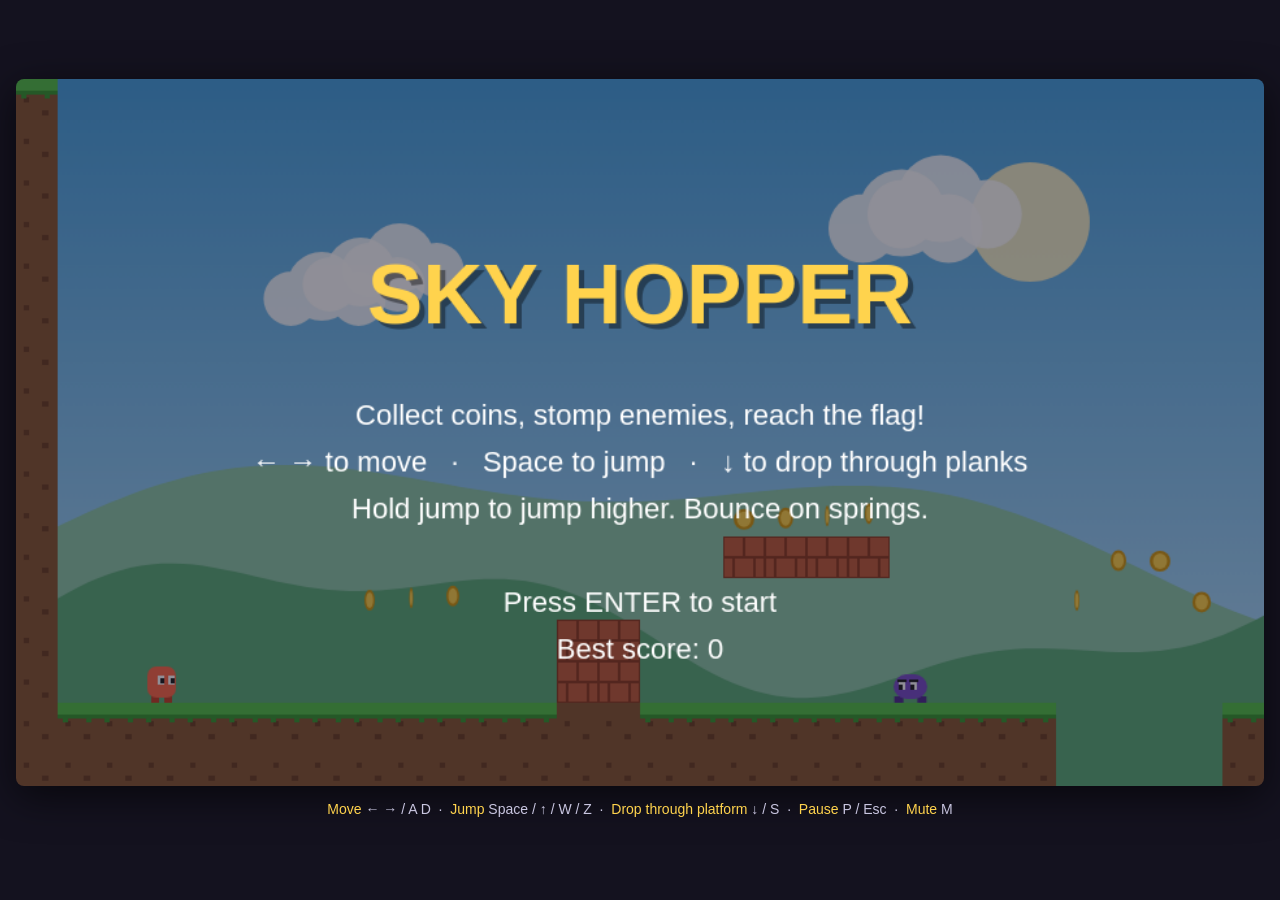
==== sky-hopper.html @ 1f490485 "Add single-file sky-hopper.html and a load-error message Opening index.html without its css/ and js/" ====
<!DOCTYPE html>
<!-- Generated by tools/build_standalone.py from index.html, css/ and js/. Edit those, not this file. -->
<html lang="en">
<head>
  <meta charset="UTF-8">
  <meta name="viewport" content="width=device-width, initial-scale=1.0">
  <title>Sky Hopper</title>
  <style>
* { box-sizing: border-box; }

html, body {
  margin: 0;
  height: 100%;
  background: #14121f;
  color: #c9c6e0;
  font-family: "Trebuchet MS", Verdana, sans-serif;
}

main {
  min-height: 100%;
  display: flex;
  flex-direction: column;
  align-items: center;
  justify-content: center;
  padding: 16px;
  gap: 12px;
}

/* Scale the canvas to fit the window while keeping its 960x544 aspect ratio. */
canvas {
  display: block;
  width: min(100%, calc((100vh - 90px) * 960 / 544));
  aspect-ratio: 960 / 544;
  border-radius: 8px;
  box-shadow: 0 10px 40px rgba(0, 0, 0, 0.6);
  outline: none;
}

.controls {
  margin: 0;
  font-size: 14px;
  text-align: center;
  line-height: 1.6;
}

.controls b { color: #ffd34d; font-weight: normal; }
</style>
</head>
<body>
  <main>
    <!-- Shown only if the game's script files fail to load; game.js removes it. -->
    <div id="load-error" style="max-width:640px;padding:24px;border-radius:12px;background:#fff3cd;color:#5c4400;font:18px/1.5 sans-serif">
      <b>The game didn't load.</b><br>
      This page needs the <code>css</code> and <code>js</code> folders next to it.
      If you downloaded a ZIP, extract it first (right-click &rarr; <b>Extract All</b>),
      then open <code>index.html</code> from the extracted folder.<br>
      Or just open <b><code>sky-hopper.html</code></b> &mdash; it's the whole game in one file.
    </div>
    <canvas id="game" width="960" height="544">
      Your browser does not support the HTML5 canvas.
    </canvas>
    <p class="controls">
      <b>Move</b> ← → / A D &nbsp;·&nbsp;
      <b>Jump</b> Space / ↑ / W / Z &nbsp;·&nbsp;
      <b>Drop through platform</b> ↓ / S &nbsp;·&nbsp;
      <b>Pause</b> P / Esc &nbsp;·&nbsp;
      <b>Mute</b> M
    </p>
  </main>

  <!-- Plain scripts (not ES modules) so the game runs by double-clicking index.html.
       Order matters: each file only uses things defined in the files above it. -->
  <script>
// ---------------------------------------------------------------------------
// config.js — every tunable number in one place.
// Tweak these to change how the game feels; nothing else needs to change.
// All speeds are in pixels per second, accelerations in pixels per second².
// ---------------------------------------------------------------------------

const TILE = 32;            // size of one map tile in pixels
const VIEW_W = 960;         // canvas width
const VIEW_H = 544;         // canvas height (17 tiles)
const STEP = 1 / 60;        // fixed physics timestep (seconds)

const PLAYER = {
  width: 22,
  height: 28,
  runAccel: 2400,           // acceleration while on the ground
  airAccel: 1600,           // acceleration while in the air (less control)
  friction: 2200,           // deceleration on the ground with no input
  airDrag: 300,             // deceleration in the air with no input
  maxSpeed: 260,
  gravity: 2200,
  maxFall: 900,
  jumpSpeed: 700,           // initial upward velocity of a jump
  jumpCut: 0.45,            // velocity multiplier when jump is released early
  coyoteTime: 0.10,         // can still jump this long after walking off a ledge
  jumpBuffer: 0.12,         // a jump pressed this early before landing still counts
  stompBounce: 450,         // bounce after stomping an enemy
  stompBounceHeld: 650,     // ...bigger if jump is held
  springSpeed: 1150,
  dropThroughTime: 0.25,    // how long one-way platforms are ignored after pressing down
};

const ENEMY = {
  width: 26,
  height: 22,
  speed: 60,
  squashTime: 0.5,          // how long the squashed body stays on screen
};

const GAME = {
  startLives: 3,
  respawnDelay: 1.2,        // seconds between dying and respawning
  coinScore: 100,
  stompScore: 200,
  timeBonusPar: 180,        // finish faster than this (seconds) for a time bonus
  timeBonusPerSecond: 50,
  lifeBonus: 1000,
};

const COLORS = {
  skyTop: "#4aa3df",
  skyBottom: "#bfe6ff",
  hillFar: "#8fc9a8",
  hillNear: "#5fae7a",
  dirt: "#8a5a35",
  dirtDark: "#6e4426",
  grass: "#58c24b",
  grassDark: "#3c9a33",
  brick: "#c2603d",
  brickDark: "#8f3f25",
  plank: "#b98a4e",
  plankDark: "#7d5a2e",
  spike: "#d9dde3",
  spikeDark: "#8c96a3",
  player: "#ff6b4a",
  playerDark: "#c4432a",
  enemy: "#7b4fc9",
  enemyDark: "#52308f",
  coin: "#ffd34d",
  coinDark: "#d49b12",
  hud: "#ffffff",
};
</script>
  <script>
// ---------------------------------------------------------------------------
// input.js — keyboard handling.
//
// Keys are mapped to *actions* ("left", "jump", ...) so the rest of the game
// never cares which physical key was pressed.
//   Input.held(action)    true while any key for that action is down
//   Input.pressed(action) true only on the update step the key went down
// ---------------------------------------------------------------------------

const KEY_BINDINGS = {
  left:  ["ArrowLeft", "KeyA"],
  right: ["ArrowRight", "KeyD"],
  jump:  ["Space", "ArrowUp", "KeyW", "KeyZ"],
  down:  ["ArrowDown", "KeyS"],
  pause: ["KeyP", "Escape"],
  start: ["Enter", "Space"],
  mute:  ["KeyM"],
};

const Input = {
  down: new Set(),        // keys currently held
  justPressed: new Set(), // keys pressed since the last update step

  init() {
    const allKeys = new Set(Object.values(KEY_BINDINGS).flat());

    window.addEventListener("keydown", (e) => {
      if (allKeys.has(e.code)) e.preventDefault(); // stop arrows/space scrolling the page
      if (e.repeat) return;                       // ignore auto-repeat
      this.down.add(e.code);
      this.justPressed.add(e.code);
    });
    window.addEventListener("keyup", (e) => this.down.delete(e.code));
    // If the window loses focus we never get keyup events, so release everything.
    window.addEventListener("blur", () => this.down.clear());
  },

  held(action) {
    return KEY_BINDINGS[action].some((code) => this.down.has(code));
  },

  pressed(action) {
    return KEY_BINDINGS[action].some((code) => this.justPressed.has(code));
  },

  // Called once after every update step so "pressed" only lasts one step.
  endStep() {
    this.justPressed.clear();
  },
};
</script>
  <script>
// ---------------------------------------------------------------------------
// audio.js — tiny synthesized sound effects using the Web Audio API.
// No sound files needed: each effect is one or two oscillator "beeps" whose
// pitch slides over time.
// ---------------------------------------------------------------------------

const Sound = {
  ctx: null,
  muted: false,

  // Browsers only allow audio after a user gesture, so this is called on the
  // first key press (from the title screen).
  init() {
    if (this.ctx) return;
    const AudioCtx = window.AudioContext || window.webkitAudioContext;
    if (AudioCtx) this.ctx = new AudioCtx();
  },

  toggleMute() {
    this.muted = !this.muted;
  },

  // Play one tone. freq -> slideTo (Hz) over `duration` seconds.
  tone(freq, duration, { type = "square", volume = 0.15, slideTo = freq, delay = 0 } = {}) {
    if (!this.ctx || this.muted) return;
    const t = this.ctx.currentTime + delay;
    const osc = this.ctx.createOscillator();
    const gain = this.ctx.createGain();
    osc.type = type;
    osc.frequency.setValueAtTime(freq, t);
    osc.frequency.exponentialRampToValueAtTime(slideTo, t + duration);
    gain.gain.setValueAtTime(volume, t);
    gain.gain.exponentialRampToValueAtTime(0.001, t + duration);
    osc.connect(gain).connect(this.ctx.destination);
    osc.start(t);
    osc.stop(t + duration);
  },

  jump()       { this.tone(320, 0.15, { slideTo: 640, volume: 0.08 }); },
  coin()       { this.tone(988, 0.08, { volume: 0.07 }); this.tone(1319, 0.2, { volume: 0.07, delay: 0.07 }); },
  stomp()      { this.tone(220, 0.15, { slideTo: 80, type: "triangle", volume: 0.25 }); },
  spring()     { this.tone(200, 0.35, { slideTo: 900, type: "triangle", volume: 0.2 }); },
  checkpoint() { [523, 659, 784].forEach((f, i) => this.tone(f, 0.15, { delay: i * 0.08, volume: 0.08 })); },
  die()        { this.tone(440, 0.6, { slideTo: 60, type: "sawtooth", volume: 0.12 }); },
  win()        { [523, 659, 784, 1047, 784, 1047].forEach((f, i) => this.tone(f, 0.2, { delay: i * 0.12, volume: 0.08 })); },
  select()     { this.tone(660, 0.1, { volume: 0.08 }); },
};
</script>
  <script>
// ---------------------------------------------------------------------------
// level.js — the level map and tile collision.
//
// The level is drawn as text: one character per 32x32 tile. Edit the map
// below to redesign the level — rows can be any length (they're padded).
//
//   #  ground (solid)          B  brick (solid)
//   -  one-way platform        ^  spikes (deadly)
//   P  player start            E  enemy (walker)
//   o  coin                    S  spring
//   C  checkpoint              F  goal flag
// ---------------------------------------------------------------------------

const LEVEL_MAP = [
  "#                                                                                                                                                              #",
  "#                                                                                                                                                              #",
  "#                                                                                                                                                              #",
  "#                                                                                                                                                              #",
  "#                                                                                                                                                              #",
  "#                                                                         oooooooo                                                                             #",
  "#                                                                        ----------                                                                            #",
  "#                                                                                                                                                              #",
  "#                                                                                                                                                     o        #",
  "#                                                                                                     o    oooE                            oo        ---       #",
  "#                oooo                                                                                ---  BBBBBB                           BB     oo           #",
  "#                BBBB     oo         ooo     ooo oo                                    ooo        o               ooo                      BB     BB           #",
  "#       ooo              o  o       -----       ----      BBB     Boooo               -----      ---             -----                 BB  BB  BB BB        F  #",
  "#            BB                  BB                       BBB    BB     S                                                       BB     BB  BB  BB BB     #######",
  "#  P         BB      E           BB ^^^^^              E  BBB C BBB    BBB    ^^^^     E     S              E           C     E BB  E  BB  BB  BB BB     #######",
  "#########################    ############    ###    ###################     ####################^^^^^^^^#########     ##########################################",
  "#########################    ############    ###    ###################     #####################################     ##########################################",
];

const SOLID_TILES = new Set(["#", "B"]);

class Level {
  constructor(map) {
    this.rows = map.length;
    this.cols = Math.max(...map.map((row) => row.length));
    this.width = this.cols * TILE;
    this.height = this.rows * TILE;

    // Entity spawn points found in the map. Their tiles become empty space.
    this.spawns = { player: null, enemies: [], coins: [], springs: [], checkpoints: [], flag: null };
    this.tiles = [];

    for (let r = 0; r < this.rows; r++) {
      const line = map[r].padEnd(this.cols, " ");
      const tileRow = [];
      for (let c = 0; c < this.cols; c++) {
        const ch = line[c];
        const spawn = { col: c, row: r };
        switch (ch) {
          case "P": this.spawns.player = spawn; break;
          case "E": this.spawns.enemies.push(spawn); break;
          case "o": this.spawns.coins.push(spawn); break;
          case "S": this.spawns.springs.push(spawn); break;
          case "C": this.spawns.checkpoints.push(spawn); break;
          case "F": this.spawns.flag = spawn; break;
        }
        tileRow.push("#B-^".includes(ch) ? ch : " ");
      }
      this.tiles.push(tileRow);
    }

    if (!this.spawns.player) throw new Error("Level has no player start (P)");
    if (!this.spawns.flag) throw new Error("Level has no goal flag (F)");
  }

  tileAt(col, row) {
    // Left/right edges of the world act as walls; above and below are open
    // (above so springs can launch you high, below so you can fall to your doom).
    if (col < 0 || col >= this.cols) return "#";
    if (row < 0 || row >= this.rows) return " ";
    return this.tiles[row][col];
  }

  isSolid(col, row)   { return SOLID_TILES.has(this.tileAt(col, row)); }
  isOneWay(col, row)  { return this.tileAt(col, row) === "-"; }
  isSpike(col, row)   { return this.tileAt(col, row) === "^"; }
  isStandable(col, row) { return this.isSolid(col, row) || this.isOneWay(col, row); }

  // ---- Collision ----------------------------------------------------------
  // Bodies are axis-aligned boxes {x, y, w, h}. We move one axis at a time and
  // push the body back out of any solid tile it ends up inside. Moving X and Y
  // separately is what makes sliding along walls and floors "just work".
  // (Speeds are capped so a body never moves more than one tile per step,
  // which means it can't tunnel through a wall.)

  // Returns true if the body hit a wall.
  moveX(body, dx) {
    if (dx === 0) return false;
    body.x += dx;
    const top = Math.floor(body.y / TILE);
    const bottom = Math.floor((body.y + body.h - 0.01) / TILE);
    const col = dx > 0 ? Math.floor((body.x + body.w - 0.01) / TILE) : Math.floor(body.x / TILE);

    for (let row = top; row <= bottom; row++) {
      if (this.isSolid(col, row)) {
        body.x = dx > 0 ? col * TILE - body.w : (col + 1) * TILE;
        body.vx = 0;
        return true;
      }
    }
    return false;
  }

  // Sets body.onGround when landing. Returns true if the body bumped its head.
  moveY(body, dy) {
    body.onGround = false;
    if (dy === 0) return false;
    const prevBottom = body.y + body.h;
    body.y += dy;
    const left = Math.floor(body.x / TILE);
    const right = Math.floor((body.x + body.w - 0.01) / TILE);

    if (dy > 0) {
      const row = Math.floor((body.y + body.h - 0.01) / TILE);
      for (let col = left; col <= right; col++) {
        // One-way platforms only block you if you were above them last step.
        const oneWayBlocks = this.isOneWay(col, row) && prevBottom <= row * TILE + 0.01 && !body.dropThrough;
        if (this.isSolid(col, row) || oneWayBlocks) {
          body.y = row * TILE - body.h;
          body.vy = 0;
          body.onGround = true;
          return false;
        }
      }
    } else {
      const row = Math.floor(body.y / TILE);
      for (let col = left; col <= right; col++) {
        if (this.isSolid(col, row)) {
          body.y = (row + 1) * TILE;
          body.vy = 0;
          return true;
        }
      }
    }
    return false;
  }

  // Is the body standing only on one-way platforms (so it may drop through)?
  onlyOneWayBelow(body) {
    const row = Math.floor((body.y + body.h + 1) / TILE);
    const left = Math.floor(body.x / TILE);
    const right = Math.floor((body.x + body.w - 0.01) / TILE);
    let anyOneWay = false;
    for (let col = left; col <= right; col++) {
      if (this.isSolid(col, row)) return false;
      if (this.isOneWay(col, row)) anyOneWay = true;
    }
    return anyOneWay;
  }

  // Does the body touch a spike? Spikes only hurt in their lower, pointy part
  // so grazing the very top corner is forgiving.
  touchesSpike(body) {
    const left = Math.floor(body.x / TILE);
    const right = Math.floor((body.x + body.w - 0.01) / TILE);
    const top = Math.floor(body.y / TILE);
    const bottom = Math.floor((body.y + body.h - 0.01) / TILE);
    for (let row = top; row <= bottom; row++) {
      for (let col = left; col <= right; col++) {
        if (!this.isSpike(col, row)) continue;
        const spikeBox = { x: col * TILE + 4, y: row * TILE + 14, w: TILE - 8, h: TILE - 14 };
        if (overlaps(body, spikeBox)) return true;
      }
    }
    return false;
  }
}

// Axis-aligned bounding box overlap test, used all over the game.
function overlaps(a, b) {
  return a.x < b.x + b.w && a.x + a.w > b.x && a.y < b.y + b.h && a.y + a.h > b.y;
}
</script>
  <script>
// ---------------------------------------------------------------------------
// particles.js — short-lived visual effects (dust, sparkles, confetti).
// Purely cosmetic: particles never affect gameplay.
// ---------------------------------------------------------------------------

class Particles {
  constructor() {
    this.list = [];
  }

  // Spawn `count` particles at (x, y) with random velocities.
  burst(x, y, count, { color = "#fff", speed = 120, life = 0.5, size = 4, gravity = 600, spread = Math.PI * 2, angle = 0 } = {}) {
    for (let i = 0; i < count; i++) {
      const a = angle + (Math.random() - 0.5) * spread;
      const s = speed * (0.4 + Math.random() * 0.6);
      const colorPick = Array.isArray(color) ? color[Math.floor(Math.random() * color.length)] : color;
      this.list.push({
        x, y,
        vx: Math.cos(a) * s,
        vy: Math.sin(a) * s,
        life, maxLife: life, size, gravity, color: colorPick,
      });
    }
  }

  update(dt) {
    for (const p of this.list) {
      p.vy += p.gravity * dt;
      p.x += p.vx * dt;
      p.y += p.vy * dt;
      p.life -= dt;
    }
    this.list = this.list.filter((p) => p.life > 0);
  }

  draw(ctx) {
    for (const p of this.list) {
      ctx.globalAlpha = Math.max(0, p.life / p.maxLife);
      ctx.fillStyle = p.color;
      const s = p.size * (0.5 + 0.5 * p.life / p.maxLife);
      ctx.fillRect(p.x - s / 2, p.y - s / 2, s, s);
    }
    ctx.globalAlpha = 1;
  }
}
</script>
  <script>
// ---------------------------------------------------------------------------
// entities.js — everything that moves or can be touched.
//
// Each entity has a hitbox {x, y, w, h} (top-left corner + size) and an
// update(dt, ...) method. Drawing lives in render.js to keep logic and
// visuals separate.
// ---------------------------------------------------------------------------

// Helper: place a box of size w x h standing on the floor of tile (col, row).
function spawnOnTile(spawn, w, h) {
  return { x: spawn.col * TILE + (TILE - w) / 2, y: (spawn.row + 1) * TILE - h };
}

// ===========================================================================
// Player
// ===========================================================================
class Player {
  constructor(x, y) {
    this.w = PLAYER.width;
    this.h = PLAYER.height;
    this.respawn(x, y);
  }

  respawn(x, y) {
    this.x = x;
    this.y = y;
    this.vx = 0;
    this.vy = 0;
    this.facing = 1;
    this.onGround = false;
    this.dead = false;
    this.coyoteTimer = 0;
    this.jumpBufferTimer = 0;
    this.jumpCutDone = true;
    this.dropTimer = 0;
    this.dropThrough = false;
    this.scaleX = 1;        // squash & stretch (visual only)
    this.scaleY = 1;
    this.runTime = 0;       // drives the running animation
    this.prevBottom = y + this.h;
  }

  update(dt, level, particles) {
    this.prevBottom = this.y + this.h;

    // --- Horizontal movement: accelerate toward input, otherwise slow down.
    const dir = (Input.held("right") ? 1 : 0) - (Input.held("left") ? 1 : 0);
    if (dir !== 0) {
      const accel = this.onGround ? PLAYER.runAccel : PLAYER.airAccel;
      // Turning around is snappier: add friction when pushing against velocity.
      const turning = Math.sign(this.vx) === -dir ? PLAYER.friction : 0;
      this.vx += dir * (accel + turning) * dt;
      this.facing = dir;
    } else {
      const decel = (this.onGround ? PLAYER.friction : PLAYER.airDrag) * dt;
      this.vx = Math.abs(this.vx) <= decel ? 0 : this.vx - Math.sign(this.vx) * decel;
    }
    this.vx = Math.max(-PLAYER.maxSpeed, Math.min(PLAYER.maxSpeed, this.vx));

    // --- Jump timers (coyote time + jump buffering make jumping feel fair).
    this.coyoteTimer = this.onGround ? PLAYER.coyoteTime : this.coyoteTimer - dt;
    this.jumpBufferTimer = Input.pressed("jump") ? PLAYER.jumpBuffer : this.jumpBufferTimer - dt;

    if (this.jumpBufferTimer > 0 && this.coyoteTimer > 0) {
      this.vy = -PLAYER.jumpSpeed;
      this.jumpBufferTimer = 0;
      this.coyoteTimer = 0;
      this.jumpCutDone = false;
      this.scaleX = 0.7;
      this.scaleY = 1.3;
      Sound.jump();
      particles.burst(this.x + this.w / 2, this.y + this.h, 6, { color: "#e8e2d0", speed: 80, angle: -Math.PI / 2, spread: Math.PI, gravity: 200, life: 0.3 });
    }

    // Variable jump height: letting go of jump early cuts the jump short.
    if (!this.jumpCutDone && !Input.held("jump") && this.vy < 0) {
      this.vy *= PLAYER.jumpCut;
      this.jumpCutDone = true;
    }

    // --- Drop through one-way platforms.
    if (Input.pressed("down") && this.onGround && level.onlyOneWayBelow(this)) {
      this.dropTimer = PLAYER.dropThroughTime;
    }
    this.dropTimer -= dt;
    this.dropThrough = this.dropTimer > 0;

    // --- Gravity, then move & collide one axis at a time.
    this.vy = Math.min(this.vy + PLAYER.gravity * dt, PLAYER.maxFall);
    const wasOnGround = this.onGround;
    const landingSpeed = this.vy;
    level.moveX(this, this.vx * dt);
    level.moveY(this, this.vy * dt);

    if (this.onGround && !wasOnGround) {
      // Squash on landing, harder landings squash more.
      const impact = Math.min(landingSpeed / PLAYER.maxFall, 1);
      this.scaleX = 1 + 0.35 * impact;
      this.scaleY = 1 - 0.3 * impact;
      if (impact > 0.4) {
        particles.burst(this.x + this.w / 2, this.y + this.h, 8, { color: "#e8e2d0", speed: 100, angle: -Math.PI / 2, spread: Math.PI, gravity: 300, life: 0.35 });
      }
    }

    // Ease squash & stretch back to normal.
    this.scaleX += (1 - this.scaleX) * Math.min(1, 12 * dt);
    this.scaleY += (1 - this.scaleY) * Math.min(1, 12 * dt);
    this.runTime = this.onGround && Math.abs(this.vx) > 20 ? this.runTime + dt : 0;
  }

  // Called when the player jumps on an enemy.
  bounce() {
    this.vy = -(Input.held("jump") ? PLAYER.stompBounceHeld : PLAYER.stompBounce);
    this.jumpCutDone = !Input.held("jump");
    this.scaleX = 0.75;
    this.scaleY = 1.25;
  }

  launch() {
    this.vy = -PLAYER.springSpeed;
    this.jumpCutDone = true; // releasing jump shouldn't cut a spring launch
    this.coyoteTimer = 0;
    this.scaleX = 0.6;
    this.scaleY = 1.4;
  }
}

// ===========================================================================
// Walker enemy — patrols back and forth, turning at walls, ledges and spikes.
// ===========================================================================
class Walker {
  constructor(spawn) {
    this.w = ENEMY.width;
    this.h = ENEMY.height;
    Object.assign(this, spawnOnTile(spawn, this.w, this.h));
    this.vx = -ENEMY.speed;
    this.vy = 0;
    this.onGround = false;
    this.alive = true;
    this.squashTimer = 0;
    this.animTime = Math.random() * 10;
  }

  // An enemy is removed once it has finished its squash animation or fallen out.
  get removable() {
    return !this.alive && this.squashTimer <= 0;
  }

  update(dt, level) {
    if (!this.alive) {
      this.squashTimer -= dt;
      return;
    }
    this.animTime += dt;
    this.vy = Math.min(this.vy + PLAYER.gravity * dt, PLAYER.maxFall);

    if (level.moveX(this, this.vx * dt)) this.vx = this.lastDir() * -ENEMY.speed;
    level.moveY(this, this.vy * dt);

    if (this.onGround) {
      // Look one pixel ahead: is there floor under our front foot? Spikes ahead?
      const dir = Math.sign(this.vx) || this.lastDir();
      const aheadCol = Math.floor((dir > 0 ? this.x + this.w + 1 : this.x - 1) / TILE);
      const feetRow = Math.floor((this.y + this.h - 1) / TILE);
      if (!level.isStandable(aheadCol, feetRow + 1) || level.isSpike(aheadCol, feetRow)) {
        this.vx = -dir * ENEMY.speed;
      }
    }
    if (this.vx !== 0) this.dir = Math.sign(this.vx);

    if (this.y > level.height) {
      this.alive = false;
      this.squashTimer = 0;
    }
  }

  lastDir() {
    return this.dir || -1;
  }

  squash() {
    this.alive = false;
    this.squashTimer = ENEMY.squashTime;
  }
}

// ===========================================================================
// Simple static pickups / props
// ===========================================================================
class Coin {
  constructor(spawn) {
    this.x = spawn.col * TILE + 8;
    this.y = spawn.row * TILE + 8;
    this.w = 16;
    this.h = 16;
    this.collected = false;
    this.phase = spawn.col * 0.6; // offsets bob/spin so coins aren't in sync
  }
}

class Spring {
  constructor(spawn) {
    // Only the bottom half of the tile is the springy part.
    this.x = spawn.col * TILE + 2;
    this.y = spawn.row * TILE + 16;
    this.w = TILE - 4;
    this.h = 16;
    this.compress = 0; // 0..1 animation amount
  }
}

class Checkpoint {
  constructor(spawn) {
    this.x = spawn.col * TILE;
    this.y = spawn.row * TILE - TILE; // 2 tiles tall
    this.w = TILE;
    this.h = TILE * 2;
    this.active = false;
    // Where the player reappears after dying.
    this.respawnPoint = spawnOnTile(spawn, PLAYER.width, PLAYER.height);
  }
}

class Flag {
  constructor(spawn) {
    this.x = spawn.col * TILE + 10;
    this.y = spawn.row * TILE - TILE * 3; // pole is 4 tiles tall
    this.w = 12;
    this.h = TILE * 4;
  }
}
</script>
  <script>
// ---------------------------------------------------------------------------
// render.js — all drawing code. Everything is drawn with canvas shapes, so the
// game needs no image files. Swap any of these functions for sprite drawing
// (ctx.drawImage) if you want to use your own art.
// ---------------------------------------------------------------------------

const Render = {
  // ---- Background (parallax: far layers scroll slower than near ones) ----
  background(ctx, camX, time) {
    const sky = ctx.createLinearGradient(0, 0, 0, VIEW_H);
    sky.addColorStop(0, COLORS.skyTop);
    sky.addColorStop(1, COLORS.skyBottom);
    ctx.fillStyle = sky;
    ctx.fillRect(0, 0, VIEW_W, VIEW_H);

    // Sun
    ctx.fillStyle = "rgba(255, 245, 200, 0.9)";
    ctx.beginPath();
    ctx.arc(780 - camX * 0.02, 110, 46, 0, Math.PI * 2);
    ctx.fill();

    // Clouds drift slowly on their own as well as with the camera.
    ctx.fillStyle = "rgba(255, 255, 255, 0.85)";
    for (let i = 0; i < 8; i++) {
      const span = VIEW_W + 300;
      const x = ((i * 410 - camX * 0.15 + time * 8) % span + span) % span - 150;
      const y = 50 + ((i * 97) % 140);
      this.cloud(ctx, x, y, 0.7 + (i % 3) * 0.25);
    }

    this.hills(ctx, camX * 0.25, COLORS.hillFar, 360, 60, 0.004);
    this.hills(ctx, camX * 0.5, COLORS.hillNear, 420, 45, 0.007);
  },

  cloud(ctx, x, y, s) {
    ctx.beginPath();
    ctx.arc(x, y, 22 * s, 0, Math.PI * 2);
    ctx.arc(x + 25 * s, y - 10 * s, 28 * s, 0, Math.PI * 2);
    ctx.arc(x + 55 * s, y, 22 * s, 0, Math.PI * 2);
    ctx.fill();
  },

  hills(ctx, offset, color, baseY, amp, freq) {
    ctx.fillStyle = color;
    ctx.beginPath();
    ctx.moveTo(0, VIEW_H);
    for (let x = 0; x <= VIEW_W; x += 8) {
      const wx = x + offset;
      ctx.lineTo(x, baseY - Math.sin(wx * freq) * amp - Math.sin(wx * freq * 2.7) * amp * 0.4);
    }
    ctx.lineTo(VIEW_W, VIEW_H);
    ctx.fill();
  },

  // ---- Tiles: only the ones on screen are drawn ----
  tiles(ctx, level, camX, camY) {
    const c0 = Math.max(0, Math.floor(camX / TILE));
    const c1 = Math.min(level.cols - 1, Math.floor((camX + VIEW_W) / TILE));
    const r0 = Math.max(0, Math.floor(camY / TILE));
    const r1 = Math.min(level.rows - 1, Math.floor((camY + VIEW_H) / TILE));

    for (let r = r0; r <= r1; r++) {
      for (let c = c0; c <= c1; c++) {
        const t = level.tileAt(c, r);
        if (t === " ") continue;
        const x = Math.round(c * TILE - camX);
        const y = Math.round(r * TILE - camY);
        if (t === "#") this.ground(ctx, x, y, !level.isSolid(c, r - 1));
        else if (t === "B") this.brick(ctx, x, y);
        else if (t === "-") this.plank(ctx, x, y);
        else if (t === "^") this.spikes(ctx, x, y);
      }
    }
  },

  ground(ctx, x, y, grassy) {
    ctx.fillStyle = COLORS.dirt;
    ctx.fillRect(x, y, TILE, TILE);
    ctx.fillStyle = COLORS.dirtDark;
    ctx.fillRect(x + 6, y + 14, 4, 4);
    ctx.fillRect(x + 20, y + 24, 5, 4);
    if (grassy) {
      ctx.fillStyle = COLORS.grass;
      ctx.fillRect(x, y, TILE, 9);
      ctx.fillStyle = COLORS.grassDark;
      ctx.fillRect(x, y + 9, TILE, 3);
      ctx.fillRect(x + 4, y + 12, 4, 3);
      ctx.fillRect(x + 22, y + 12, 4, 3);
    }
  },

  brick(ctx, x, y) {
    ctx.fillStyle = COLORS.brickDark;
    ctx.fillRect(x, y, TILE, TILE);
    ctx.fillStyle = COLORS.brick;
    ctx.fillRect(x + 1, y + 1, 14, 14);
    ctx.fillRect(x + 17, y + 1, 14, 14);
    ctx.fillRect(x + 1, y + 17, 6, 14);
    ctx.fillRect(x + 9, y + 17, 14, 14);
    ctx.fillRect(x + 25, y + 17, 6, 14);
  },

  plank(ctx, x, y) {
    ctx.fillStyle = COLORS.plankDark;
    ctx.fillRect(x, y, TILE, 12);
    ctx.fillStyle = COLORS.plank;
    ctx.fillRect(x, y, TILE, 8);
    ctx.fillStyle = COLORS.plankDark;
    ctx.fillRect(x + 4, y + 12, 3, 8);
    ctx.fillRect(x + TILE - 7, y + 12, 3, 8);
  },

  spikes(ctx, x, y) {
    for (let i = 0; i < 4; i++) {
      const sx = x + i * 8;
      ctx.fillStyle = COLORS.spikeDark;
      ctx.beginPath();
      ctx.moveTo(sx, y + TILE);
      ctx.lineTo(sx + 4, y + 10);
      ctx.lineTo(sx + 8, y + TILE);
      ctx.fill();
      ctx.fillStyle = COLORS.spike;
      ctx.beginPath();
      ctx.moveTo(sx + 1, y + TILE);
      ctx.lineTo(sx + 4, y + 10);
      ctx.lineTo(sx + 5, y + TILE);
      ctx.fill();
    }
  },

  // ---- Entities ----
  player(ctx, p, camX, camY, time) {
    if (p.dead) return;
    // Draw relative to the feet so squash & stretch keeps them on the ground.
    const footX = p.x + p.w / 2 - camX;
    const footY = p.y + p.h - camY;
    const w = p.w * p.scaleX;
    const h = p.h * p.scaleY;
    const bob = p.runTime > 0 ? Math.abs(Math.sin(p.runTime * 18)) * 2 : 0;

    ctx.save();
    ctx.translate(Math.round(footX), Math.round(footY));

    // Legs (alternate while running)
    ctx.fillStyle = COLORS.playerDark;
    const swing = p.runTime > 0 ? Math.sin(p.runTime * 18) * 4 : 0;
    ctx.fillRect(-w / 2 + 3 + swing, -6, 6, 6);
    ctx.fillRect(w / 2 - 9 - swing, -6, 6, 6);

    // Body
    ctx.fillStyle = COLORS.player;
    this.roundRect(ctx, -w / 2, -h - bob, w, h - 4, 7);
    ctx.fill();

    // Eyes look in the facing direction (and up when rising, down when falling).
    const lookY = Math.max(-2, Math.min(2, p.vy / 300));
    const ex = p.facing * 3;
    ctx.fillStyle = "#fff";
    ctx.fillRect(ex - 6, -h + 7 - bob, 5, 7);
    ctx.fillRect(ex + 2, -h + 7 - bob, 5, 7);
    ctx.fillStyle = "#222";
    ctx.fillRect(ex - 5 + p.facing, -h + 9 - bob + lookY, 3, 4);
    ctx.fillRect(ex + 3 + p.facing, -h + 9 - bob + lookY, 3, 4);
    ctx.restore();
  },

  walker(ctx, e, camX, camY) {
    const x = Math.round(e.x - camX);
    const y = Math.round(e.y - camY);
    if (!e.alive) {
      // Squashed pancake that fades out
      ctx.globalAlpha = Math.max(0, e.squashTimer / ENEMY.squashTime);
      ctx.fillStyle = COLORS.enemy;
      this.roundRect(ctx, x - 2, y + e.h - 7, e.w + 4, 7, 3);
      ctx.fill();
      ctx.globalAlpha = 1;
      return;
    }
    const step = Math.sin(e.animTime * 12) * 3;
    ctx.fillStyle = COLORS.enemyDark;
    ctx.fillRect(x + 3 + step, y + e.h - 5, 7, 5);
    ctx.fillRect(x + e.w - 10 - step, y + e.h - 5, 7, 5);
    ctx.fillStyle = COLORS.enemy;
    this.roundRect(ctx, x, y, e.w, e.h - 3, 10);
    ctx.fill();
    // Angry eyes
    const d = e.dir || -1;
    ctx.fillStyle = "#fff";
    ctx.fillRect(x + 6 + d * 2, y + 6, 5, 6);
    ctx.fillRect(x + 15 + d * 2, y + 6, 5, 6);
    ctx.fillStyle = "#222";
    ctx.fillRect(x + 7 + d * 3, y + 8, 3, 4);
    ctx.fillRect(x + 16 + d * 3, y + 8, 3, 4);
    ctx.fillRect(x + 5 + d * 2, y + 4, 7, 2);
    ctx.fillRect(x + 14 + d * 2, y + 4, 7, 2);
  },

  coin(ctx, c, camX, camY, time) {
    const bob = Math.sin(time * 3 + c.phase) * 3;
    const spin = Math.abs(Math.cos(time * 4 + c.phase)); // 0..1 width = fake 3D spin
    const cx = c.x + c.w / 2 - camX;
    const cy = c.y + c.h / 2 - camY + bob;
    ctx.fillStyle = COLORS.coinDark;
    ctx.beginPath();
    ctx.ellipse(cx, cy, Math.max(1.5, 8 * spin), 8, 0, 0, Math.PI * 2);
    ctx.fill();
    ctx.fillStyle = COLORS.coin;
    ctx.beginPath();
    ctx.ellipse(cx, cy, Math.max(1, 5.5 * spin), 6, 0, 0, Math.PI * 2);
    ctx.fill();
  },

  spring(ctx, s, camX, camY) {
    const x = Math.round(s.x - camX);
    const bottom = Math.round(s.y + s.h - camY);
    const height = 16 - s.compress * 9;
    ctx.fillStyle = "#555c66";
    ctx.fillRect(x + 2, bottom - 4, s.w - 4, 4);
    ctx.strokeStyle = "#9aa3ad";
    ctx.lineWidth = 3;
    ctx.beginPath();
    for (let i = 0; i <= 4; i++) {
      const yy = bottom - 4 - (height - 8) * (i / 4);
      ctx.lineTo(x + (i % 2 ? s.w - 6 : 6), yy);
    }
    ctx.stroke();
    ctx.fillStyle = "#e84a4a";
    ctx.fillRect(x, bottom - height - 4, s.w, 6);
  },

  checkpoint(ctx, cp, camX, camY, time) {
    const x = Math.round(cp.x + TILE / 2 - camX);
    const top = Math.round(cp.y - camY);
    const bottom = Math.round(cp.y + cp.h - camY);
    ctx.fillStyle = "#ddd";
    ctx.fillRect(x - 2, top + 4, 4, bottom - top - 4);
    ctx.fillStyle = cp.active ? "#4ade80" : "#9ca3af";
    const wave = cp.active ? Math.sin(time * 6) * 3 : 0;
    ctx.beginPath();
    ctx.moveTo(x + 2, top + 4);
    ctx.lineTo(x + 22, top + 12 + wave);
    ctx.lineTo(x + 2, top + 22);
    ctx.fill();
  },

  flag(ctx, f, camX, camY, time) {
    const x = Math.round(f.x + f.w / 2 - camX);
    const top = Math.round(f.y - camY);
    const bottom = Math.round(f.y + f.h - camY);
    ctx.fillStyle = "#f5f5f5";
    ctx.fillRect(x - 3, top, 6, bottom - top);
    ctx.fillStyle = COLORS.coin;
    ctx.beginPath();
    ctx.arc(x, top, 6, 0, Math.PI * 2);
    ctx.fill();
    // Waving checkered flag
    const cols = 5, rows = 3, cw = 9, ch = 9;
    for (let i = 0; i < cols; i++) {
      for (let j = 0; j < rows; j++) {
        const wave = Math.sin(time * 5 - i * 0.8) * 3 * (i / cols);
        ctx.fillStyle = (i + j) % 2 ? "#111" : "#fff";
        ctx.fillRect(x + 3 + i * cw, top + 6 + j * ch + wave, cw, ch);
      }
    }
  },

  // ---- HUD & screens ----
  hud(ctx, game) {
    ctx.fillStyle = "rgba(0, 0, 0, 0.35)";
    this.roundRect(ctx, 10, 10, 410, 40, 10);
    ctx.fill();
    ctx.font = "bold 20px 'Trebuchet MS', sans-serif";
    ctx.textBaseline = "middle";
    ctx.textAlign = "left";

    // Coin icon + count
    ctx.fillStyle = COLORS.coin;
    ctx.beginPath();
    ctx.arc(32, 30, 8, 0, Math.PI * 2);
    ctx.fill();
    ctx.fillStyle = COLORS.hud;
    ctx.fillText(`${game.coins}/${game.totalCoins}`, 46, 31);

    // Lives as little hearts
    for (let i = 0; i < game.lives; i++) this.heart(ctx, 135 + i * 24, 30, COLORS.player);

    ctx.fillStyle = COLORS.hud;
    ctx.fillText(`${String(game.score).padStart(6, "0")}`, 220, 31);
    ctx.fillText(`⏱ ${formatTime(game.time)}`, 320, 31);
  },

  heart(ctx, x, y, color) {
    ctx.fillStyle = color;
    ctx.beginPath();
    ctx.moveTo(x, y + 7);
    ctx.bezierCurveTo(x - 12, y - 1, x - 6, y - 10, x, y - 4);
    ctx.bezierCurveTo(x + 6, y - 10, x + 12, y - 1, x, y + 7);
    ctx.fill();
  },

  // Dark panel with a title and lines of text, used for every menu screen.
  screen(ctx, title, lines, { titleColor = COLORS.coin, dim = 0.55 } = {}) {
    ctx.fillStyle = `rgba(10, 8, 25, ${dim})`;
    ctx.fillRect(0, 0, VIEW_W, VIEW_H);
    ctx.textAlign = "center";
    ctx.textBaseline = "middle";

    ctx.font = "bold 64px 'Trebuchet MS', sans-serif";
    ctx.fillStyle = "rgba(0,0,0,0.4)";
    ctx.fillText(title, VIEW_W / 2 + 4, 170 + 4);
    ctx.fillStyle = titleColor;
    ctx.fillText(title, VIEW_W / 2, 170);

    ctx.font = "22px 'Trebuchet MS', sans-serif";
    ctx.fillStyle = "#fff";
    lines.forEach((line, i) => ctx.fillText(line, VIEW_W / 2, 260 + i * 36));
  },

  roundRect(ctx, x, y, w, h, r) {
    ctx.beginPath();
    ctx.moveTo(x + r, y);
    ctx.arcTo(x + w, y, x + w, y + h, r);
    ctx.arcTo(x + w, y + h, x, y + h, r);
    ctx.arcTo(x, y + h, x, y, r);
    ctx.arcTo(x, y, x + w, y, r);
    ctx.closePath();
  },
};

function formatTime(seconds) {
  const m = Math.floor(seconds / 60);
  const s = Math.floor(seconds % 60);
  return `${m}:${String(s).padStart(2, "0")}`;
}
</script>
  <script>
// ---------------------------------------------------------------------------
// game.js — the game itself: state machine, interactions, camera, main loop.
//
// States:  title -> playing <-> paused
//                   playing -> dying -> playing (respawn) or gameover
//                   playing -> won
// ---------------------------------------------------------------------------

class Game {
  constructor(canvas) {
    this.canvas = canvas;
    this.ctx = canvas.getContext("2d");
    this.state = "title";
    this.time = 0;          // level timer (only runs while playing)
    this.clock = 0;         // always-running clock for animations
    this.bestScore = loadBestScore();
    this.reset();
  }

  // Build a fresh copy of the level and everything in it.
  reset() {
    this.level = new Level(LEVEL_MAP);
    const s = this.level.spawns;
    const start = spawnOnTile(s.player, PLAYER.width, PLAYER.height);

    this.startPoint = start;
    this.respawnPoint = start;
    this.player = new Player(start.x, start.y);
    this.enemies = s.enemies.map((sp) => new Walker(sp));
    this.coinList = s.coins.map((sp) => new Coin(sp));
    this.springs = s.springs.map((sp) => new Spring(sp));
    this.checkpoints = s.checkpoints.map((sp) => new Checkpoint(sp));
    this.flag = new Flag(s.flag);
    this.particles = new Particles();

    this.totalCoins = this.coinList.length;
    this.coins = 0;
    this.score = 0;
    this.lives = GAME.startLives;
    this.time = 0;
    this.deathTimer = 0;
    this.shake = 0;
    this.result = null;

    this.camX = 0;
    this.camY = this.level.height - VIEW_H;
    this.snapCamera();
  }

  // ---- Update ---------------------------------------------------------------

  update(dt) {
    this.clock += dt;
    if (Input.pressed("mute")) Sound.toggleMute();

    switch (this.state) {
      case "title":
        if (Input.pressed("start")) {
          Sound.init();
          Sound.select();
          this.state = "playing";
        }
        break;

      case "paused":
        if (Input.pressed("pause")) this.state = "playing";
        break;

      case "gameover":
      case "won":
        this.particles.update(dt);
        if (Input.pressed("start") && this.clock - this.endedAt > 0.5) {
          Sound.select();
          this.reset();
          this.state = "playing";
        }
        break;

      case "dying":
        this.deathTimer -= dt;
        this.particles.update(dt);
        this.updateEnemies(dt);
        if (this.deathTimer <= 0) this.afterDeath();
        break;

      case "playing":
        if (Input.pressed("pause")) {
          this.state = "paused";
          break;
        }
        this.time += dt;
        this.player.update(dt, this.level, this.particles);
        this.updateEnemies(dt);
        this.handleInteractions();
        this.particles.update(dt);
        break;
    }

    this.shake = Math.max(0, this.shake - dt);
    this.updateCamera(dt);
  }

  updateEnemies(dt) {
    for (const e of this.enemies) e.update(dt, this.level);
    this.enemies = this.enemies.filter((e) => !e.removable);
  }

  // Everything the player can touch: coins, enemies, springs, hazards, goal.
  handleInteractions() {
    const p = this.player;

    for (const coin of this.coinList) {
      if (!coin.collected && overlaps(p, coin)) {
        coin.collected = true;
        this.coins++;
        this.score += GAME.coinScore;
        Sound.coin();
        this.particles.burst(coin.x + 8, coin.y + 8, 10, { color: [COLORS.coin, "#fff"], speed: 140, gravity: 200, life: 0.4, size: 3 });
      }
    }

    for (const e of this.enemies) {
      if (!e.alive || !overlaps(p, e)) continue;
      // It's a stomp if we're falling and our feet were above the enemy's
      // top last step. Otherwise, the enemy got us.
      const stomp = p.vy > 0 && p.prevBottom <= e.y + 8;
      if (stomp) {
        e.squash();
        p.bounce();
        this.score += GAME.stompScore;
        Sound.stomp();
        this.particles.burst(e.x + e.w / 2, e.y + e.h, 12, { color: [COLORS.enemy, "#fff"], speed: 160, life: 0.4 });
      } else {
        this.killPlayer();
        return;
      }
    }

    for (const s of this.springs) {
      if (p.vy >= 0 && overlaps(p, s)) {
        p.launch();
        s.compress = 1;
        Sound.spring();
      }
      s.compress = Math.max(0, s.compress - 4 * STEP);
    }

    for (const cp of this.checkpoints) {
      if (!cp.active && overlaps(p, cp)) {
        cp.active = true;
        this.respawnPoint = cp.respawnPoint;
        Sound.checkpoint();
        this.particles.burst(cp.x + TILE / 2, cp.y + 10, 16, { color: ["#4ade80", "#fff"], speed: 150, life: 0.6 });
      }
    }

    if (this.level.touchesSpike(p) || p.y > this.level.height + 64) {
      this.killPlayer();
      return;
    }

    if (overlaps(p, this.flag)) this.win();
  }

  killPlayer() {
    const p = this.player;
    p.dead = true;
    this.state = "dying";
    this.deathTimer = GAME.respawnDelay;
    this.shake = 0.3;
    Sound.die();
    this.particles.burst(p.x + p.w / 2, Math.min(p.y + p.h / 2, this.level.height), 24, { color: [COLORS.player, COLORS.playerDark, "#fff"], speed: 260, life: 0.8, size: 5 });
  }

  afterDeath() {
    this.lives--;
    if (this.lives <= 0) {
      this.endGame("gameover");
    } else {
      this.player.respawn(this.respawnPoint.x, this.respawnPoint.y);
      this.state = "playing";
    }
  }

  win() {
    // Bonuses for finishing quickly and with lives to spare.
    const timeBonus = Math.max(0, Math.floor(GAME.timeBonusPar - this.time)) * GAME.timeBonusPerSecond;
    const lifeBonus = this.lives * GAME.lifeBonus;
    this.result = { base: this.score, timeBonus, lifeBonus };
    this.score += timeBonus + lifeBonus;
    Sound.win();
    for (let i = 0; i < 4; i++) {
      this.particles.burst(this.flag.x, this.flag.y + i * 30, 20, { color: [COLORS.coin, "#ff6b4a", "#4ade80", "#60a5fa", "#fff"], speed: 320, life: 1.4, gravity: 300, size: 5 });
    }
    this.endGame("won");
  }

  endGame(state) {
    this.state = state;
    this.endedAt = this.clock;
    this.newBest = this.score > this.bestScore;
    if (this.newBest) {
      this.bestScore = this.score;
      saveBestScore(this.score);
    }
  }

  // ---- Camera ---------------------------------------------------------------
  // Follows the player smoothly, looks a little ahead in the facing direction,
  // and never shows anything below or beside the level.

  cameraTarget() {
    const p = this.player;
    return {
      x: p.x + p.w / 2 - VIEW_W / 2 + p.facing * 60,
      y: p.y - 150, // only scroll up once the player is near the top of the screen
    };
  }

  clampCamera() {
    this.camX = Math.max(0, Math.min(this.camX, this.level.width - VIEW_W));
    this.camY = Math.max(-VIEW_H, Math.min(this.camY, this.level.height - VIEW_H));
  }

  snapCamera() {
    const t = this.cameraTarget();
    this.camX = t.x;
    this.camY = t.y;
    this.clampCamera();
  }

  updateCamera(dt) {
    if (this.state !== "playing") return;
    const t = this.cameraTarget();
    this.camX += (t.x - this.camX) * Math.min(1, 6 * dt);
    this.camY += (t.y - this.camY) * Math.min(1, 4 * dt);
    this.clampCamera();
  }

  // ---- Draw -----------------------------------------------------------------

  draw() {
    const ctx = this.ctx;
    let camX = this.camX;
    let camY = this.camY;
    if (this.shake > 0) {
      camX += (Math.random() - 0.5) * 12 * this.shake / 0.3;
      camY += (Math.random() - 0.5) * 12 * this.shake / 0.3;
    }
    camX = Math.round(camX);
    camY = Math.round(camY);
    const t = this.clock;

    Render.background(ctx, camX, t);
    Render.tiles(ctx, this.level, camX, camY);
    for (const cp of this.checkpoints) Render.checkpoint(ctx, cp, camX, camY, t);
    Render.flag(ctx, this.flag, camX, camY, t);
    for (const s of this.springs) Render.spring(ctx, s, camX, camY);
    for (const c of this.coinList) if (!c.collected) Render.coin(ctx, c, camX, camY, t);
    for (const e of this.enemies) Render.walker(ctx, e, camX, camY);
    Render.player(ctx, this.player, camX, camY, t);

    ctx.save();
    ctx.translate(-camX, -camY);
    this.particles.draw(ctx);
    ctx.restore();

    if (this.state !== "title") Render.hud(ctx, this);
    this.drawScreens(ctx);
  }

  drawScreens(ctx) {
    const best = `Best score: ${this.bestScore}`;
    switch (this.state) {
      case "title":
        Render.screen(ctx, "SKY HOPPER", [
          "Collect coins, stomp enemies, reach the flag!",
          "← → to move   ·   Space to jump   ·   ↓ to drop through planks",
          "Hold jump to jump higher. Bounce on springs.",
          "",
          blink(this.clock) ? "Press ENTER to start" : "",
          best,
        ], { dim: 0.45 });
        break;
      case "paused":
        Render.screen(ctx, "PAUSED", ["Press P or Esc to resume", "M to mute / unmute"]);
        break;
      case "gameover":
        Render.screen(ctx, "GAME OVER", [
          `Score: ${this.score}   ·   Coins: ${this.coins}/${this.totalCoins}`,
          this.newBest ? "New best score!" : best,
          "",
          blink(this.clock) ? "Press ENTER to try again" : "",
        ], { titleColor: "#ff6b4a" });
        break;
      case "won": {
        const r = this.result;
        Render.screen(ctx, "LEVEL CLEAR!", [
          `Coins: ${this.coins}/${this.totalCoins}   ·   Time: ${formatTime(this.time)}`,
          `Score ${r.base}  +  time bonus ${r.timeBonus}  +  lives bonus ${r.lifeBonus}`,
          `Final score: ${this.score}` + (this.newBest ? "   — New best!" : ""),
          "",
          blink(this.clock) ? "Press ENTER to play again" : "",
        ], { titleColor: "#4ade80", dim: 0.45 });
        break;
      }
    }
  }
}

function blink(t) {
  return Math.floor(t * 2) % 2 === 0;
}

// Best score persists between visits (if the browser allows storage).
function loadBestScore() {
  try {
    return Number(localStorage.getItem("skyHopperBest")) || 0;
  } catch {
    return 0;
  }
}

function saveBestScore(score) {
  try {
    localStorage.setItem("skyHopperBest", String(score));
  } catch {
    // Storage blocked (private mode etc.) — not important.
  }
}

// ---------------------------------------------------------------------------
// Main loop with a fixed timestep.
// The screen may refresh at 60, 120 or 144 Hz, but physics always advances in
// steps of exactly STEP seconds, so the game plays the same on every machine.
// ---------------------------------------------------------------------------
document.getElementById("load-error")?.remove();
const canvas = document.getElementById("game");
const game = new Game(canvas);
Input.init();

let lastTime = performance.now();
let accumulator = 0;

function frame(now) {
  // Cap the frame time so switching tabs doesn't cause a huge catch-up jump.
  accumulator += Math.min((now - lastTime) / 1000, 0.25);
  lastTime = now;

  while (accumulator >= STEP) {
    game.update(STEP);
    Input.endStep();
    accumulator -= STEP;
  }
  game.draw();
  requestAnimationFrame(frame);
}

// Pause automatically if the player switches away mid-game.
document.addEventListener("visibilitychange", () => {
  if (document.hidden && game.state === "playing") game.state = "paused";
});

requestAnimationFrame(frame);
</script>
</body>
</html>
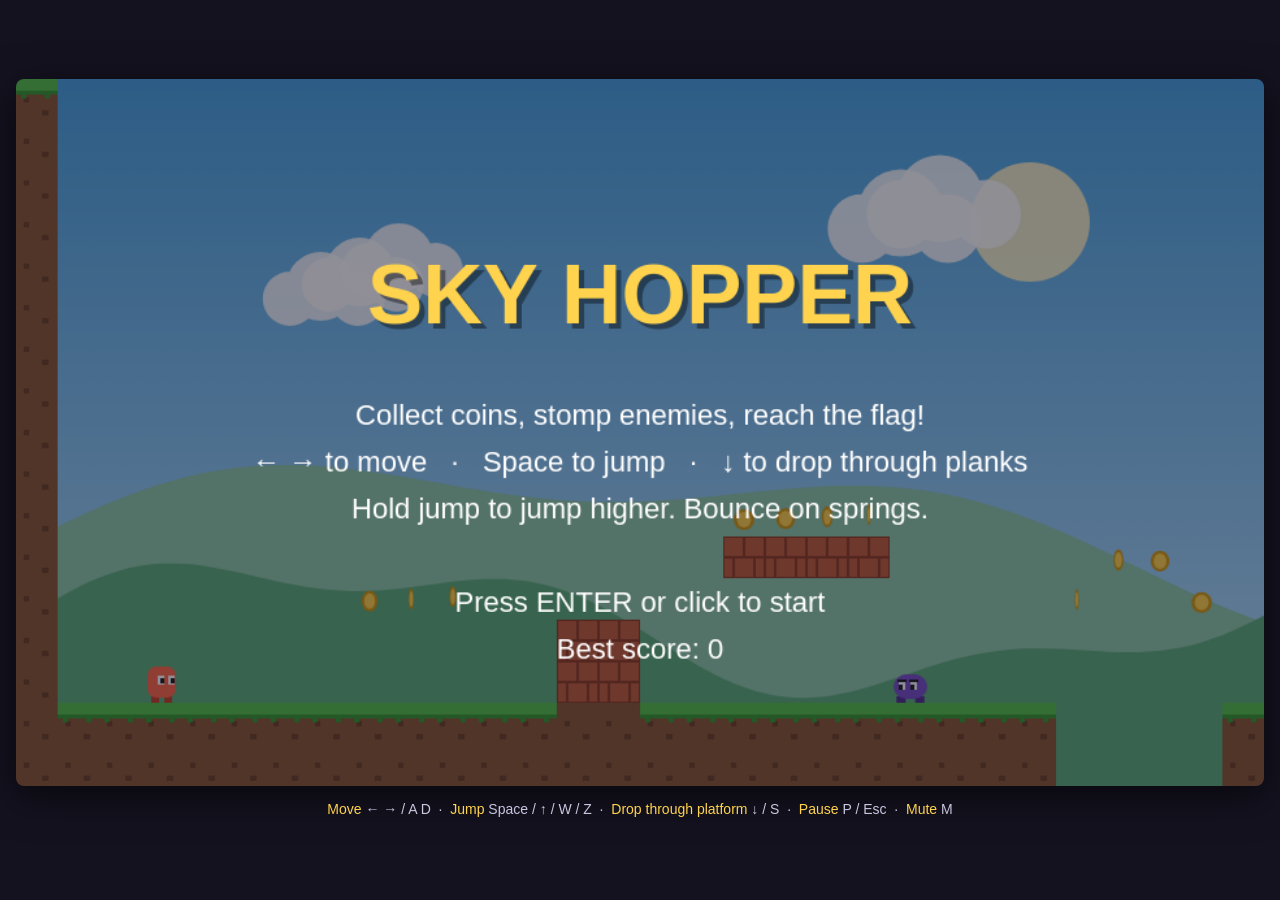
==== commit f3054fdb: "Start or restart the game by clicking it Co-Authored-By: Claude Opus 5.5 <noreply@anthropic.com> Cla" ====
--- a/sky-hopper.html
+++ b/sky-hopper.html
@@ -1319,7 +1319,7 @@
           "← → to move   ·   Space to jump   ·   ↓ to drop through planks",
           "Hold jump to jump higher. Bounce on springs.",
           "",
-          blink(this.clock) ? "Press ENTER to start" : "",
+          blink(this.clock) ? "Press ENTER or click to start" : "",
           best,
         ], { dim: 0.45 });
         break;
@@ -1331,7 +1331,7 @@
           `Score: ${this.score}   ·   Coins: ${this.coins}/${this.totalCoins}`,
           this.newBest ? "New best score!" : best,
           "",
-          blink(this.clock) ? "Press ENTER to try again" : "",
+          blink(this.clock) ? "Press ENTER or click to try again" : "",
         ], { titleColor: "#ff6b4a" });
         break;
       case "won": {
@@ -1341,7 +1341,7 @@
           `Score ${r.base}  +  time bonus ${r.timeBonus}  +  lives bonus ${r.lifeBonus}`,
           `Final score: ${this.score}` + (this.newBest ? "   — New best!" : ""),
           "",
-          blink(this.clock) ? "Press ENTER to play again" : "",
+          blink(this.clock) ? "Press ENTER or click to play again" : "",
         ], { titleColor: "#4ade80", dim: 0.45 });
         break;
       }
@@ -1380,6 +1380,13 @@
 const game = new Game(canvas);
 Input.init();
 
+// Clicking the game counts as pressing Enter (start / restart). It also gives
+// the page keyboard focus, which matters when the game is embedded in a frame.
+canvas.addEventListener("pointerdown", () => {
+  window.focus();
+  Input.justPressed.add("Enter");
+});
+
 let lastTime = performance.now();
 let accumulator = 0;
 
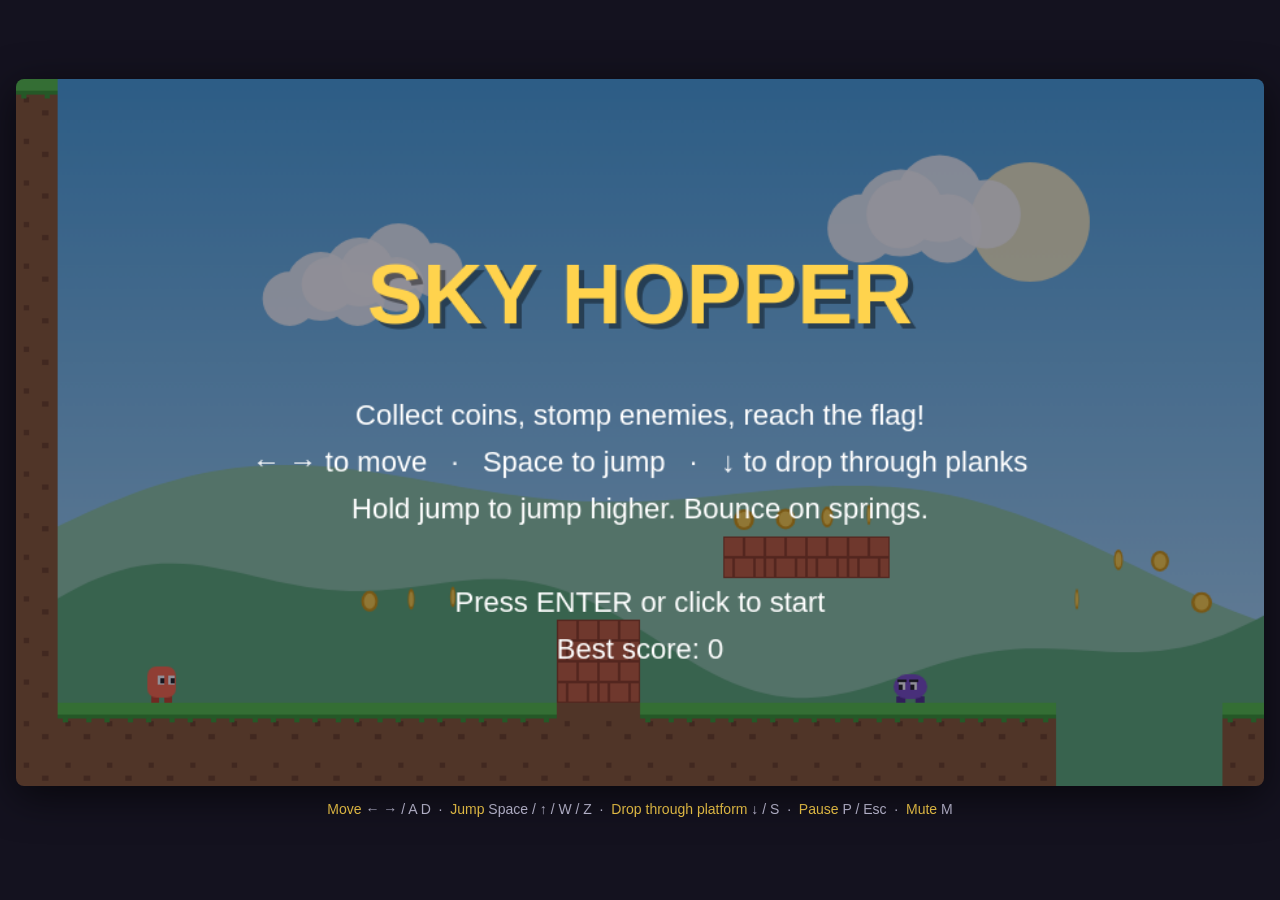
==== commit df425c4a: "Add touch controls for phones and tablets On-screen buttons (move, jump, drop, pause, mute) appear a" ====
--- a/sky-hopper.html
+++ b/sky-hopper.html
@@ -3,7 +3,7 @@
 <html lang="en">
 <head>
   <meta charset="UTF-8">
-  <meta name="viewport" content="width=device-width, initial-scale=1.0">
+  <meta name="viewport" content="width=device-width, initial-scale=1.0, viewport-fit=cover">
   <title>Sky Hopper</title>
   <style>
 * { box-sizing: border-box; }
@@ -26,14 +26,98 @@
   gap: 12px;
 }
 
-/* Scale the canvas to fit the window while keeping its 960x544 aspect ratio. */
+/* Scale the game to fit the window while keeping its 960x544 aspect ratio. */
+.stage {
+  position: relative;
+  width: min(100%, calc((100vh - 90px) * 960 / 544));
+  aspect-ratio: 960 / 544;
+}
+
 canvas {
   display: block;
-  width: min(100%, calc((100vh - 90px) * 960 / 544));
-  aspect-ratio: 960 / 544;
+  width: 100%;
+  height: 100%;
   border-radius: 8px;
   box-shadow: 0 10px 40px rgba(0, 0, 0, 0.6);
   outline: none;
+}
+
+/* ---- Touchscreen mode (body.touch is set by touch.js) ---- */
+
+#touch-controls,
+.rotate-hint { display: none; }
+
+body.touch {
+  /* No scrolling, zooming, text selection or tap highlights while playing. */
+  overflow: hidden;
+  touch-action: none;
+  user-select: none;
+  -webkit-user-select: none;
+  -webkit-touch-callout: none;
+  -webkit-tap-highlight-color: transparent;
+}
+
+body.touch main {
+  height: 100dvh;
+  min-height: 0;
+  padding: env(safe-area-inset-top, 0px) env(safe-area-inset-right, 0px)
+           env(safe-area-inset-bottom, 0px) env(safe-area-inset-left, 0px);
+  gap: 8px;
+}
+
+body.touch .stage { width: min(100%, calc(100dvh * 960 / 544)); }
+body.touch canvas { border-radius: 0; }
+body.touch .controls { display: none; }
+
+body.touch #touch-controls {
+  display: block;
+  position: absolute;
+  inset: 0;
+  pointer-events: none; /* only the buttons themselves catch touches */
+}
+
+#touch-controls > div {
+  position: absolute;
+  display: flex;
+  align-items: flex-end;
+  gap: 2.5%;
+}
+
+.touch-move { left: 2%; bottom: 3%; width: 25%; }
+.touch-act  { right: 2%; bottom: 3%; width: 22%; justify-content: flex-end; }
+.touch-menu { right: 2%; top: 3%; width: 13%; justify-content: flex-end; }
+
+#touch-controls button {
+  pointer-events: auto;
+  touch-action: none;
+  flex: 0 0 auto;
+  width: 46%;
+  aspect-ratio: 1;
+  border-radius: 50%;
+  border: 3px solid rgba(255, 255, 255, 0.5);
+  background: rgba(20, 18, 31, 0.22);
+  color: rgba(255, 255, 255, 0.9);
+  font: bold clamp(14px, 3.2vw, 30px) "Trebuchet MS", sans-serif;
+  padding: 0;
+}
+
+#touch-controls .jump { width: 60%; font-size: clamp(12px, 2.2vw, 22px); }
+#touch-controls .small { width: 36%; font-size: clamp(11px, 2vw, 20px); }
+.touch-menu button.small { width: 46%; }
+
+#touch-controls button.active {
+  background: rgba(255, 211, 77, 0.55);
+  border-color: #ffd34d;
+}
+
+/* A phone held upright makes the game tiny: suggest turning it. */
+@media (orientation: portrait) {
+  body.touch .rotate-hint {
+    display: block;
+    margin: 0;
+    font-size: 16px;
+    color: #ffd34d;
+  }
 }
 
 .controls {
@@ -56,9 +140,28 @@
       then open <code>index.html</code> from the extracted folder.<br>
       Or just open <b><code>sky-hopper.html</code></b> &mdash; it's the whole game in one file.
     </div>
-    <canvas id="game" width="960" height="544">
-      Your browser does not support the HTML5 canvas.
-    </canvas>
+    <div class="stage">
+      <canvas id="game" width="960" height="544">
+        Your browser does not support the HTML5 canvas.
+      </canvas>
+
+      <!-- On-screen buttons, only shown on touchscreens (see touch.js). -->
+      <div id="touch-controls">
+        <div class="touch-move">
+          <button data-code="TouchLeft" aria-label="Move left">◀</button>
+          <button data-code="TouchRight" aria-label="Move right">▶</button>
+        </div>
+        <div class="touch-act">
+          <button data-code="TouchDown" class="small" aria-label="Drop through platform">▼</button>
+          <button data-code="TouchJump" class="jump" aria-label="Jump">JUMP</button>
+        </div>
+        <div class="touch-menu">
+          <button data-code="TouchMute" class="small" aria-label="Mute">♪</button>
+          <button data-code="TouchPause" class="small" aria-label="Pause">❚❚</button>
+        </div>
+      </div>
+    </div>
+    <p class="rotate-hint">Turn your phone sideways for a bigger screen ↻</p>
     <p class="controls">
       <b>Move</b> ← → / A D &nbsp;·&nbsp;
       <b>Jump</b> Space / ↑ / W / Z &nbsp;·&nbsp;
@@ -153,19 +256,21 @@
 //   Input.pressed(action) true only on the update step the key went down
 // ---------------------------------------------------------------------------
 
+// "Touch..." codes come from the on-screen buttons (see touch.js).
 const KEY_BINDINGS = {
-  left:  ["ArrowLeft", "KeyA"],
-  right: ["ArrowRight", "KeyD"],
-  jump:  ["Space", "ArrowUp", "KeyW", "KeyZ"],
-  down:  ["ArrowDown", "KeyS"],
-  pause: ["KeyP", "Escape"],
-  start: ["Enter", "Space"],
-  mute:  ["KeyM"],
+  left:  ["ArrowLeft", "KeyA", "TouchLeft"],
+  right: ["ArrowRight", "KeyD", "TouchRight"],
+  jump:  ["Space", "ArrowUp", "KeyW", "KeyZ", "TouchJump"],
+  down:  ["ArrowDown", "KeyS", "TouchDown"],
+  pause: ["KeyP", "Escape", "TouchPause"],
+  start: ["Enter", "Space", "TouchJump"],
+  mute:  ["KeyM", "TouchMute"],
 };
 
 const Input = {
   down: new Set(),        // keys currently held
   justPressed: new Set(), // keys pressed since the last update step
+  touchMode: false,       // true once we know the player is using a touchscreen
 
   init() {
     const allKeys = new Set(Object.values(KEY_BINDINGS).flat());
@@ -181,6 +286,17 @@
     window.addEventListener("blur", () => this.down.clear());
   },
 
+  // Used by the on-screen buttons to press and release virtual keys.
+  press(code) {
+    if (this.down.has(code)) return;
+    this.down.add(code);
+    this.justPressed.add(code);
+  },
+
+  release(code) {
+    this.down.delete(code);
+  },
+
   held(action) {
     return KEY_BINDINGS[action].some((code) => this.down.has(code));
   },
@@ -197,6 +313,73 @@
 </script>
   <script>
 // ---------------------------------------------------------------------------
+// touch.js — on-screen buttons for phones and tablets.
+//
+// Each button in index.html has a data-code such as "TouchLeft". Touching a
+// button "holds" that virtual key in Input, exactly like a keyboard key, so
+// the rest of the game doesn't know or care whether you used a keyboard.
+//
+// Several fingers can be down at once (run + jump), and a finger can slide
+// from one button to another (left -> right) without lifting.
+// ---------------------------------------------------------------------------
+
+const Touch = {
+  fingers: new Map(), // pointerId -> code of the button under that finger
+
+  init() {
+    const layer = document.getElementById("touch-controls");
+    if (!layer) return;
+
+    // Show the buttons straight away on touchscreen devices, or as soon as
+    // someone touches the screen on a device we didn't detect.
+    if (window.matchMedia("(pointer: coarse)").matches) this.enable();
+    window.addEventListener("touchstart", () => this.enable(), { passive: true });
+
+    layer.addEventListener("pointerdown", (e) => this.track(e));
+    layer.addEventListener("pointermove", (e) => {
+      if (this.fingers.has(e.pointerId)) this.track(e);
+    });
+    for (const type of ["pointerup", "pointercancel", "lostpointercapture"]) {
+      layer.addEventListener(type, (e) => this.lift(e.pointerId));
+    }
+    // Stop long-presses from opening the "copy / save image" menu.
+    layer.addEventListener("contextmenu", (e) => e.preventDefault());
+  },
+
+  enable() {
+    if (Input.touchMode) return;
+    Input.touchMode = true;
+    document.body.classList.add("touch");
+  },
+
+  // Work out which button is under the finger right now.
+  track(e) {
+    e.preventDefault();
+    const el = document.elementFromPoint(e.clientX, e.clientY);
+    const button = el && el.closest("[data-code]");
+    this.fingers.set(e.pointerId, button ? button.dataset.code : null);
+    this.sync();
+  },
+
+  lift(pointerId) {
+    if (!this.fingers.delete(pointerId)) return;
+    this.sync();
+  },
+
+  // Press every button that has a finger on it and release the rest.
+  sync() {
+    const held = new Set(this.fingers.values());
+    for (const button of document.querySelectorAll("#touch-controls [data-code]")) {
+      const code = button.dataset.code;
+      if (held.has(code)) Input.press(code);
+      else Input.release(code);
+      button.classList.toggle("active", held.has(code));
+    }
+  },
+};
+</script>
+  <script>
+// ---------------------------------------------------------------------------
 // audio.js — tiny synthesized sound effects using the Web Audio API.
 // No sound files needed: each effect is one or two oscillator "beeps" whose
 // pitch slides over time.
@@ -206,12 +389,14 @@
   ctx: null,
   muted: false,
 
-  // Browsers only allow audio after a user gesture, so this is called on the
-  // first key press (from the title screen).
+  // Browsers only allow audio after a user gesture (a key press or a tap), so
+  // this is called from inside those event handlers (see game.js).
   init() {
-    if (this.ctx) return;
-    const AudioCtx = window.AudioContext || window.webkitAudioContext;
-    if (AudioCtx) this.ctx = new AudioCtx();
+    if (!this.ctx) {
+      const AudioCtx = window.AudioContext || window.webkitAudioContext;
+      if (AudioCtx) this.ctx = new AudioCtx();
+    }
+    if (this.ctx && this.ctx.state === "suspended") this.ctx.resume();
   },
 
   toggleMute() {
@@ -1004,6 +1189,8 @@
   },
 
   // Dark panel with a title and lines of text, used for every menu screen.
+  // (On touchscreens the bottom of the screen has buttons over it, so the
+  // text is moved up a little.)
   screen(ctx, title, lines, { titleColor = COLORS.coin, dim = 0.55 } = {}) {
     ctx.fillStyle = `rgba(10, 8, 25, ${dim})`;
     ctx.fillRect(0, 0, VIEW_W, VIEW_H);
@@ -1012,13 +1199,14 @@
 
     ctx.font = "bold 64px 'Trebuchet MS', sans-serif";
     ctx.fillStyle = "rgba(0,0,0,0.4)";
-    ctx.fillText(title, VIEW_W / 2 + 4, 170 + 4);
+    const top = Input.touchMode ? 120 : 170;
+    ctx.fillText(title, VIEW_W / 2 + 4, top + 4);
     ctx.fillStyle = titleColor;
-    ctx.fillText(title, VIEW_W / 2, 170);
+    ctx.fillText(title, VIEW_W / 2, top);
 
     ctx.font = "22px 'Trebuchet MS', sans-serif";
     ctx.fillStyle = "#fff";
-    lines.forEach((line, i) => ctx.fillText(line, VIEW_W / 2, 260 + i * 36));
+    lines.forEach((line, i) => ctx.fillText(line, VIEW_W / 2, top + 90 + i * 36));
   },
 
   roundRect(ctx, x, y, w, h, r) {
@@ -1097,7 +1285,6 @@
     switch (this.state) {
       case "title":
         if (Input.pressed("start")) {
-          Sound.init();
           Sound.select();
           this.state = "playing";
         }
@@ -1312,26 +1499,31 @@
 
   drawScreens(ctx) {
     const best = `Best score: ${this.bestScore}`;
+    const touch = Input.touchMode;
     switch (this.state) {
       case "title":
         Render.screen(ctx, "SKY HOPPER", [
           "Collect coins, stomp enemies, reach the flag!",
-          "← → to move   ·   Space to jump   ·   ↓ to drop through planks",
+          touch
+            ? "◀ ▶ to move   ·   JUMP to jump   ·   ▼ to drop through planks"
+            : "← → to move   ·   Space to jump   ·   ↓ to drop through planks",
           "Hold jump to jump higher. Bounce on springs.",
           "",
-          blink(this.clock) ? "Press ENTER or click to start" : "",
+          blink(this.clock) ? (touch ? "Tap the screen to start" : "Press ENTER or click to start") : "",
           best,
         ], { dim: 0.45 });
         break;
       case "paused":
-        Render.screen(ctx, "PAUSED", ["Press P or Esc to resume", "M to mute / unmute"]);
+        Render.screen(ctx, "PAUSED", touch
+          ? ["Tap ❚❚ to resume", "♪ to mute / unmute"]
+          : ["Press P or Esc to resume", "M to mute / unmute"]);
         break;
       case "gameover":
         Render.screen(ctx, "GAME OVER", [
           `Score: ${this.score}   ·   Coins: ${this.coins}/${this.totalCoins}`,
           this.newBest ? "New best score!" : best,
           "",
-          blink(this.clock) ? "Press ENTER or click to try again" : "",
+          blink(this.clock) ? touch ? "Tap the screen to try again" : "Press ENTER or click to try again" : "",
         ], { titleColor: "#ff6b4a" });
         break;
       case "won": {
@@ -1341,7 +1533,7 @@
           `Score ${r.base}  +  time bonus ${r.timeBonus}  +  lives bonus ${r.lifeBonus}`,
           `Final score: ${this.score}` + (this.newBest ? "   — New best!" : ""),
           "",
-          blink(this.clock) ? "Press ENTER or click to play again" : "",
+          blink(this.clock) ? touch ? "Tap the screen to play again" : "Press ENTER or click to play again" : "",
         ], { titleColor: "#4ade80", dim: 0.45 });
         break;
       }
@@ -1379,6 +1571,12 @@
 const canvas = document.getElementById("game");
 const game = new Game(canvas);
 Input.init();
+Touch.init();
+
+// Audio may only start inside a real key press or tap, so unlock it here.
+for (const type of ["keydown", "pointerdown"]) {
+  window.addEventListener(type, () => Sound.init());
+}
 
 // Clicking the game counts as pressing Enter (start / restart). It also gives
 // the page keyboard focus, which matters when the game is embedded in a frame.
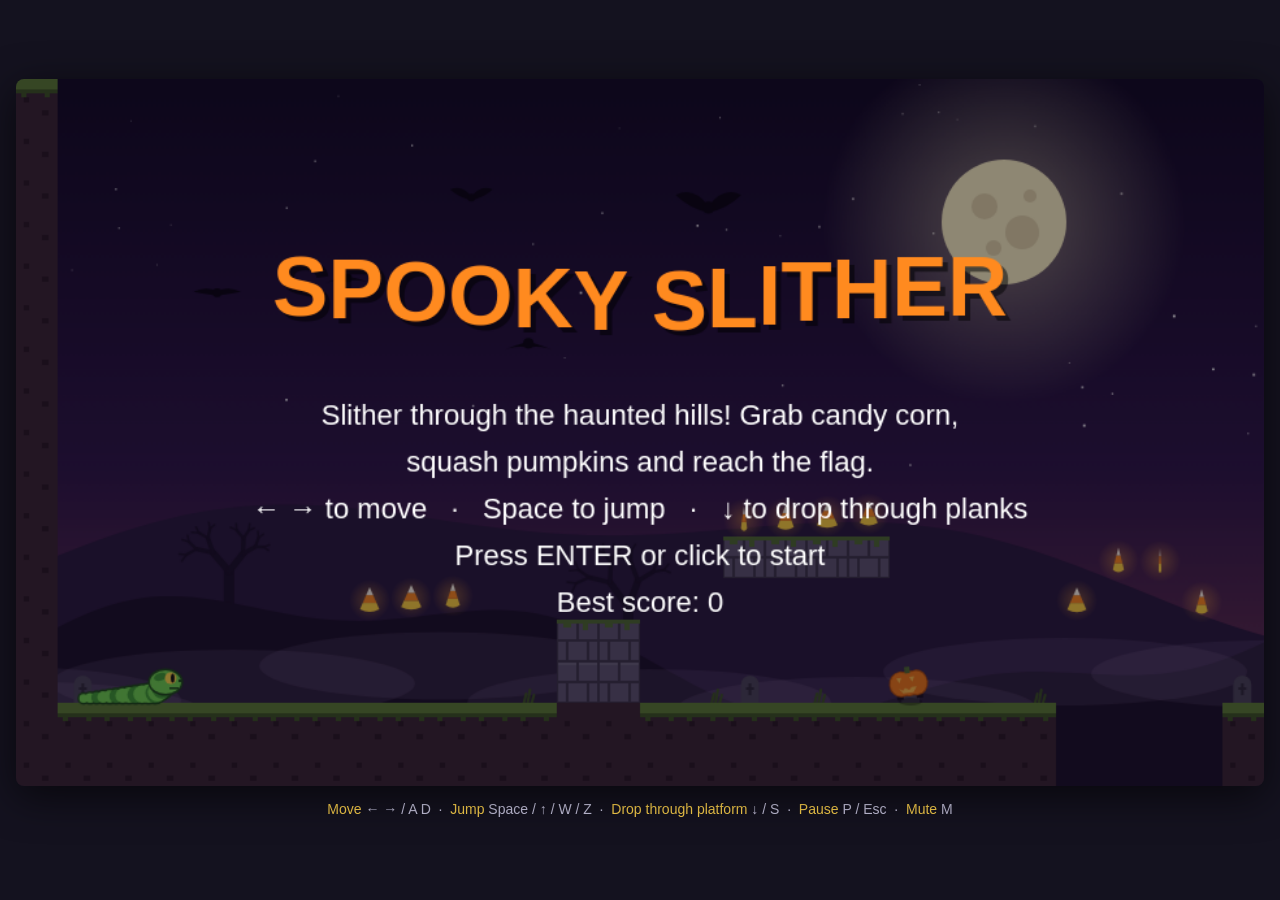
==== commit cfcf8776: "Halloween theme, snake hero and better animation - Player is now a snake: rope-physics body that tra" ====
--- a/sky-hopper.html
+++ b/sky-hopper.html
@@ -4,7 +4,7 @@
 <head>
   <meta charset="UTF-8">
   <meta name="viewport" content="width=device-width, initial-scale=1.0, viewport-fit=cover">
-  <title>Sky Hopper</title>
+  <title>Spooky Slither</title>
   <style>
 * { box-sizing: border-box; }
 
@@ -203,6 +203,8 @@
   stompBounceHeld: 650,     // ...bigger if jump is held
   springSpeed: 1150,
   dropThroughTime: 0.25,    // how long one-way platforms are ignored after pressing down
+  bodySegments: 13,         // snake body (visual only, no collision)
+  bodySpacing: 5,
 };
 
 const ENEMY = {
@@ -223,27 +225,39 @@
 };
 
 const COLORS = {
-  skyTop: "#4aa3df",
-  skyBottom: "#bfe6ff",
-  hillFar: "#8fc9a8",
-  hillNear: "#5fae7a",
-  dirt: "#8a5a35",
-  dirtDark: "#6e4426",
-  grass: "#58c24b",
-  grassDark: "#3c9a33",
-  brick: "#c2603d",
-  brickDark: "#8f3f25",
-  plank: "#b98a4e",
-  plankDark: "#7d5a2e",
-  spike: "#d9dde3",
-  spikeDark: "#8c96a3",
-  player: "#ff6b4a",
-  playerDark: "#c4432a",
-  enemy: "#7b4fc9",
-  enemyDark: "#52308f",
-  coin: "#ffd34d",
-  coinDark: "#d49b12",
+  // Night sky, from the top of the screen down to the orange glow on the horizon
+  skyTop: "#120a24",
+  skyMid: "#2e1747",
+  skyBottom: "#7a3b55",
+  moon: "#fdf3c4",
+  hillFar: "#2a1b3d",
+  hillNear: "#1c1229",
+  fog: "rgba(200, 180, 230, 0.10)",
+  dirt: "#3b2633",
+  dirtDark: "#2a1a24",
+  grass: "#5d7d35",
+  grassDark: "#3e5624",
+  stone: "#5e5670",
+  stoneDark: "#3d374b",
+  moss: "#4f6b32",
+  plank: "#6e4b33",
+  plankDark: "#3f2a1d",
+  spike: "#e6e1d3",
+  spikeDark: "#8f8a7c",
+  snake: "#6fd34f",
+  snakeBand: "#3f9a34",
+  snakeDark: "#1f4d1b",
+  snakeEye: "#ffd84a",
+  pumpkin: "#f07a1a",
+  pumpkinDark: "#b4500c",
+  pumpkinGlow: "#ffe066",
+  candyBase: "#ffd23f",
+  candyMid: "#ff8a1f",
+  candyTip: "#fff8ea",
+  lantern: "#ffb84d",
   hud: "#ffffff",
+  accent: "#ff8a1f",       // titles and highlights
+  dust: "#a99bc0",
 };
 </script>
   <script>
@@ -419,13 +433,14 @@
     osc.stop(t + duration);
   },
 
-  jump()       { this.tone(320, 0.15, { slideTo: 640, volume: 0.08 }); },
+  jump()       { this.tone(260, 0.15, { slideTo: 520, type: "triangle", volume: 0.12 }); },
   coin()       { this.tone(988, 0.08, { volume: 0.07 }); this.tone(1319, 0.2, { volume: 0.07, delay: 0.07 }); },
   stomp()      { this.tone(220, 0.15, { slideTo: 80, type: "triangle", volume: 0.25 }); },
   spring()     { this.tone(200, 0.35, { slideTo: 900, type: "triangle", volume: 0.2 }); },
   checkpoint() { [523, 659, 784].forEach((f, i) => this.tone(f, 0.15, { delay: i * 0.08, volume: 0.08 })); },
   die()        { this.tone(440, 0.6, { slideTo: 60, type: "sawtooth", volume: 0.12 }); },
-  win()        { [523, 659, 784, 1047, 784, 1047].forEach((f, i) => this.tone(f, 0.2, { delay: i * 0.12, volume: 0.08 })); },
+  // A spooky minor-key tune
+  win()        { [440, 523, 659, 622, 523, 440, 659, 880].forEach((f, i) => this.tone(f, 0.22, { delay: i * 0.13, volume: 0.08, type: "triangle" })); },
   select()     { this.tone(660, 0.1, { volume: 0.08 }); },
 };
 </script>
@@ -693,8 +708,19 @@
     this.dropThrough = false;
     this.scaleX = 1;        // squash & stretch (visual only)
     this.scaleY = 1;
-    this.runTime = 0;       // drives the running animation
     this.prevBottom = y + this.h;
+    this.slither = 0;       // grows as the snake moves; drives the wiggle
+
+    // The snake's body is a chain of points (like a rope). Each point is
+    // pulled along by the one in front and falls with gravity, so the body
+    // trails behind on the ground and dangles while jumping. Start stretched
+    // out behind the head.
+    this.body = [];
+    for (let i = 0; i < PLAYER.bodySegments; i++) {
+      const bx = x + this.w / 2 - i * PLAYER.bodySpacing;
+      const by = y + this.h;
+      this.body.push({ x: bx, y: by, px: bx, py: by });
+    }
   }
 
   update(dt, level, particles) {
@@ -726,7 +752,7 @@
       this.scaleX = 0.7;
       this.scaleY = 1.3;
       Sound.jump();
-      particles.burst(this.x + this.w / 2, this.y + this.h, 6, { color: "#e8e2d0", speed: 80, angle: -Math.PI / 2, spread: Math.PI, gravity: 200, life: 0.3 });
+      particles.burst(this.x + this.w / 2, this.y + this.h, 6, { color: COLORS.dust, speed: 80, angle: -Math.PI / 2, spread: Math.PI, gravity: 200, life: 0.3 });
     }
 
     // Variable jump height: letting go of jump early cuts the jump short.
@@ -755,14 +781,59 @@
       this.scaleX = 1 + 0.35 * impact;
       this.scaleY = 1 - 0.3 * impact;
       if (impact > 0.4) {
-        particles.burst(this.x + this.w / 2, this.y + this.h, 8, { color: "#e8e2d0", speed: 100, angle: -Math.PI / 2, spread: Math.PI, gravity: 300, life: 0.35 });
+        particles.burst(this.x + this.w / 2, this.y + this.h, 8, { color: COLORS.dust, speed: 100, angle: -Math.PI / 2, spread: Math.PI, gravity: 300, life: 0.35 });
       }
     }
 
     // Ease squash & stretch back to normal.
     this.scaleX += (1 - this.scaleX) * Math.min(1, 12 * dt);
     this.scaleY += (1 - this.scaleY) * Math.min(1, 12 * dt);
-    this.runTime = this.onGround && Math.abs(this.vx) > 20 ? this.runTime + dt : 0;
+    this.slither += Math.abs(this.vx) * dt;
+
+    this.updateBody(dt, level);
+  }
+
+  // Rope-style body using "Verlet integration": each point remembers where it
+  // was last step, and the difference is its velocity. Purely cosmetic.
+  updateBody(dt, level) {
+    const b = this.body;
+    // The first point is glued to the back of the head.
+    b[0].x = this.x + this.w / 2 - this.facing * 4;
+    b[0].y = this.y + this.h;
+
+    for (let i = 1; i < b.length; i++) {
+      const p = b[i];
+      const vx = (p.x - p.px) * 0.9; // 0.9 = air friction so it doesn't swing forever
+      const vy = (p.y - p.py) * 0.9;
+      p.px = p.x;
+      p.py = p.y;
+      p.x += vx;
+      p.y += vy + PLAYER.gravity * dt * dt;
+
+      // Stay within bodySpacing of the point in front (follow the leader).
+      const front = b[i - 1];
+      const dx = p.x - front.x;
+      const dy = p.y - front.y;
+      const dist = Math.hypot(dx, dy);
+      if (dist > PLAYER.bodySpacing) {
+        p.x = front.x + (dx / dist) * PLAYER.bodySpacing;
+        p.y = front.y + (dy / dist) * PLAYER.bodySpacing;
+      }
+
+      // Rest on top of the ground and platforms instead of sinking into them.
+      const col = Math.floor(p.x / TILE);
+      const row = Math.floor(p.y / TILE);
+      const tileTop = row * TILE;
+      const cameFromAbove = p.py <= tileTop + 1;
+      if (level.isSolid(col, row) || (level.isOneWay(col, row) && cameFromAbove)) {
+        if (cameFromAbove) {
+          p.y = tileTop;
+        } else {
+          p.x = p.px; // hit the side of a wall: undo this step's move
+          p.y = p.py;
+        }
+      }
+    }
   }
 
   // Called when the player jumps on an enemy.
@@ -894,52 +965,167 @@
 // (ctx.drawImage) if you want to use your own art.
 // ---------------------------------------------------------------------------
 
+// Fixed "random" numbers so the stars, bats and decorations are the same
+// every frame (real Math.random() here would make them jump around).
+function hash(n) {
+  const x = Math.sin(n * 127.1 + 311.7) * 43758.5453;
+  return x - Math.floor(x);
+}
+
+const STARS = Array.from({ length: 70 }, (_, i) => ({
+  x: hash(i) * 1400,
+  y: hash(i + 100) * 300,
+  r: 0.6 + hash(i + 200) * 1.4,
+  phase: hash(i + 300) * 10,
+}));
+
+const BATS = Array.from({ length: 6 }, (_, i) => ({
+  x: hash(i + 400) * 1600,
+  y: 60 + hash(i + 500) * 180,
+  speed: 40 + hash(i + 600) * 50,
+  phase: hash(i + 700) * 10,
+  size: 0.6 + hash(i + 800) * 0.6,
+}));
+
 const Render = {
   // ---- Background (parallax: far layers scroll slower than near ones) ----
   background(ctx, camX, time) {
     const sky = ctx.createLinearGradient(0, 0, 0, VIEW_H);
     sky.addColorStop(0, COLORS.skyTop);
+    sky.addColorStop(0.55, COLORS.skyMid);
     sky.addColorStop(1, COLORS.skyBottom);
     ctx.fillStyle = sky;
     ctx.fillRect(0, 0, VIEW_W, VIEW_H);
 
-    // Sun
-    ctx.fillStyle = "rgba(255, 245, 200, 0.9)";
+    // Twinkling stars
+    for (const s of STARS) {
+      const x = ((s.x - camX * 0.03) % 1400 + 1400) % 1400 - 200;
+      ctx.globalAlpha = 0.4 + 0.6 * Math.abs(Math.sin(time * 1.5 + s.phase));
+      ctx.fillStyle = "#fff";
+      ctx.fillRect(x, s.y, s.r, s.r);
+    }
+    ctx.globalAlpha = 1;
+
+    this.moon(ctx, 760 - camX * 0.02, 110);
+
+    // Bats flapping across the sky
+    for (const b of BATS) {
+      const span = VIEW_W + 200;
+      const x = ((b.x + time * b.speed - camX * 0.3) % span + span) % span - 100;
+      const y = b.y + Math.sin(time * 2 + b.phase) * 15;
+      this.bat(ctx, x, y, b.size, time * 14 + b.phase);
+    }
+
+    // Far hills with a haunted house, near hills with dead trees
+    const farOffset = camX * 0.25;
+    const houseX = 1250 - farOffset;
+    if (houseX > -150 && houseX < VIEW_W + 150) {
+      this.house(ctx, houseX, this.hillY(1250, 380, 50, 0.004) + 6, COLORS.hillFar);
+    }
+    this.hills(ctx, farOffset, COLORS.hillFar, 380, 50, 0.004);
+    this.hillsWithTrees(ctx, camX * 0.5, COLORS.hillNear, 440, 40, 0.007);
+
+    // Drifting fog
+    ctx.fillStyle = COLORS.fog;
+    for (let i = 0; i < 10; i++) {
+      const x = ((i * 160 - camX * 0.6 + time * 12) % 1300 + 1300) % 1300 - 170;
+      ctx.beginPath();
+      ctx.ellipse(x, 470 + Math.sin(i * 1.7) * 20, 140, 26, 0, 0, Math.PI * 2);
+      ctx.fill();
+    }
+  },
+
+  moon(ctx, x, y) {
+    const glow = ctx.createRadialGradient(x, y, 40, x, y, 140);
+    glow.addColorStop(0, "rgba(253, 243, 196, 0.35)");
+    glow.addColorStop(1, "rgba(253, 243, 196, 0)");
+    ctx.fillStyle = glow;
+    ctx.fillRect(x - 140, y - 140, 280, 280);
+    ctx.fillStyle = COLORS.moon;
     ctx.beginPath();
-    ctx.arc(780 - camX * 0.02, 110, 46, 0, Math.PI * 2);
+    ctx.arc(x, y, 48, 0, Math.PI * 2);
     ctx.fill();
-
-    // Clouds drift slowly on their own as well as with the camera.
-    ctx.fillStyle = "rgba(255, 255, 255, 0.85)";
-    for (let i = 0; i < 8; i++) {
-      const span = VIEW_W + 300;
-      const x = ((i * 410 - camX * 0.15 + time * 8) % span + span) % span - 150;
-      const y = 50 + ((i * 97) % 140);
-      this.cloud(ctx, x, y, 0.7 + (i % 3) * 0.25);
-    }
-
-    this.hills(ctx, camX * 0.25, COLORS.hillFar, 360, 60, 0.004);
-    this.hills(ctx, camX * 0.5, COLORS.hillNear, 420, 45, 0.007);
-  },
-
-  cloud(ctx, x, y, s) {
+    ctx.fillStyle = "rgba(180, 160, 120, 0.35)"; // craters
+    for (const [cx, cy, r] of [[-15, -12, 10], [14, 8, 13], [-8, 20, 6], [20, -20, 5]]) {
+      ctx.beginPath();
+      ctx.arc(x + cx, y + cy, r, 0, Math.PI * 2);
+      ctx.fill();
+    }
+  },
+
+  bat(ctx, x, y, s, flapPhase) {
+    const flap = Math.sin(flapPhase) * 8 * s;
+    ctx.fillStyle = "#0b0612";
     ctx.beginPath();
-    ctx.arc(x, y, 22 * s, 0, Math.PI * 2);
-    ctx.arc(x + 25 * s, y - 10 * s, 28 * s, 0, Math.PI * 2);
-    ctx.arc(x + 55 * s, y, 22 * s, 0, Math.PI * 2);
+    ctx.moveTo(x, y);
+    ctx.quadraticCurveTo(x - 10 * s, y - 6 * s - flap, x - 22 * s, y - flap);
+    ctx.quadraticCurveTo(x - 12 * s, y + 2 * s, x, y + 4 * s);
+    ctx.quadraticCurveTo(x + 12 * s, y + 2 * s, x + 22 * s, y - flap);
+    ctx.quadraticCurveTo(x + 10 * s, y - 6 * s - flap, x, y);
     ctx.fill();
+    ctx.beginPath();
+    ctx.arc(x, y + 1, 4 * s, 0, Math.PI * 2);
+    ctx.fill();
+  },
+
+  hillY(wx, baseY, amp, freq) {
+    return baseY - Math.sin(wx * freq) * amp - Math.sin(wx * freq * 2.7) * amp * 0.4;
   },
 
   hills(ctx, offset, color, baseY, amp, freq) {
     ctx.fillStyle = color;
     ctx.beginPath();
     ctx.moveTo(0, VIEW_H);
-    for (let x = 0; x <= VIEW_W; x += 8) {
-      const wx = x + offset;
-      ctx.lineTo(x, baseY - Math.sin(wx * freq) * amp - Math.sin(wx * freq * 2.7) * amp * 0.4);
-    }
+    for (let x = 0; x <= VIEW_W; x += 8) ctx.lineTo(x, this.hillY(x + offset, baseY, amp, freq));
     ctx.lineTo(VIEW_W, VIEW_H);
     ctx.fill();
+  },
+
+  hillsWithTrees(ctx, offset, color, baseY, amp, freq) {
+    // A dead tree every ~450px of this layer
+    const spacing = 450;
+    const first = Math.floor(offset / spacing) - 1;
+    for (let i = first; i <= first + 4; i++) {
+      const wx = i * spacing + hash(i) * 200;
+      const x = wx - offset;
+      if (x < -120 || x > VIEW_W + 120) continue;
+      this.tree(ctx, x, this.hillY(wx, baseY, amp, freq) + 4, 60 + hash(i + 50) * 40, i, color);
+    }
+    this.hills(ctx, offset, color, baseY, amp, freq);
+  },
+
+  // Recursive branching tree silhouette
+  tree(ctx, x, y, height, seed, color) {
+    ctx.strokeStyle = color;
+    ctx.lineCap = "round";
+    const branch = (bx, by, angle, len, width, depth) => {
+      const ex = bx + Math.cos(angle) * len;
+      const ey = by + Math.sin(angle) * len;
+      ctx.lineWidth = width;
+      ctx.beginPath();
+      ctx.moveTo(bx, by);
+      ctx.lineTo(ex, ey);
+      ctx.stroke();
+      if (depth === 0) return;
+      const n = depth + seed;
+      branch(ex, ey, angle - 0.4 - hash(n) * 0.4, len * 0.68, width * 0.65, depth - 1);
+      branch(ex, ey, angle + 0.3 + hash(n + 9) * 0.4, len * 0.62, width * 0.65, depth - 1);
+    };
+    branch(x, y, -Math.PI / 2, height * 0.45, 8, 4);
+  },
+
+  house(ctx, x, y, color) {
+    ctx.fillStyle = color;
+    ctx.fillRect(x - 50, y - 70, 100, 70);           // main house
+    ctx.fillRect(x + 22, y - 120, 22, 60);           // tower
+    ctx.beginPath();                                 // roofs
+    ctx.moveTo(x - 60, y - 68); ctx.lineTo(x - 5, y - 115); ctx.lineTo(x + 50, y - 68);
+    ctx.moveTo(x + 16, y - 118); ctx.lineTo(x + 33, y - 160); ctx.lineTo(x + 50, y - 118);
+    ctx.fill();
+    ctx.fillStyle = "rgba(255, 200, 90, 0.75)";       // glowing windows
+    ctx.fillRect(x - 35, y - 50, 12, 14);
+    ctx.fillRect(x - 8, y - 82, 10, 12);
+    ctx.fillRect(x + 28, y - 100, 9, 12);
   },
 
   // ---- Tiles: only the ones on screen are drawn ----
@@ -955,39 +1141,78 @@
         if (t === " ") continue;
         const x = Math.round(c * TILE - camX);
         const y = Math.round(r * TILE - camY);
-        if (t === "#") this.ground(ctx, x, y, !level.isSolid(c, r - 1));
-        else if (t === "B") this.brick(ctx, x, y);
+        if (t === "#") this.ground(ctx, x, y, !level.isSolid(c, r - 1), c, level.tileAt(c, r - 1) === " ");
+        else if (t === "B") this.stone(ctx, x, y, !level.isSolid(c, r - 1));
         else if (t === "-") this.plank(ctx, x, y);
         else if (t === "^") this.spikes(ctx, x, y);
       }
     }
   },
 
-  ground(ctx, x, y, grassy) {
+  ground(ctx, x, y, grassy, col, openAbove) {
     ctx.fillStyle = COLORS.dirt;
     ctx.fillRect(x, y, TILE, TILE);
     ctx.fillStyle = COLORS.dirtDark;
     ctx.fillRect(x + 6, y + 14, 4, 4);
     ctx.fillRect(x + 20, y + 24, 5, 4);
-    if (grassy) {
-      ctx.fillStyle = COLORS.grass;
-      ctx.fillRect(x, y, TILE, 9);
-      ctx.fillStyle = COLORS.grassDark;
-      ctx.fillRect(x, y + 9, TILE, 3);
-      ctx.fillRect(x + 4, y + 12, 4, 3);
-      ctx.fillRect(x + 22, y + 12, 4, 3);
-    }
-  },
-
-  brick(ctx, x, y) {
-    ctx.fillStyle = COLORS.brickDark;
+    if (!grassy) return;
+    // Decorations sit on some grassy tiles: tombstones and dead grass.
+    if (openAbove) {
+      const pick = hash(col);
+      if (pick < 0.12) this.tombstone(ctx, x + 6 + hash(col + 1) * 8, y);
+      else if (pick < 0.3) this.tuft(ctx, x + 4 + hash(col + 2) * 20, y);
+    }
+    ctx.fillStyle = COLORS.grass;
+    ctx.fillRect(x, y, TILE, 8);
+    ctx.fillStyle = COLORS.grassDark;
+    ctx.fillRect(x, y + 8, TILE, 3);
+    ctx.fillRect(x + 4, y + 11, 4, 3);
+    ctx.fillRect(x + 22, y + 11, 4, 3);
+  },
+
+  tombstone(ctx, x, y) {
+    ctx.fillStyle = "#4b4559";
+    ctx.beginPath();
+    ctx.moveTo(x, y + 2);
+    ctx.lineTo(x, y - 14);
+    ctx.arc(x + 7, y - 14, 7, Math.PI, 0);
+    ctx.lineTo(x + 14, y + 2);
+    ctx.fill();
+    ctx.fillStyle = "#2f2a3a";
+    ctx.fillRect(x + 6, y - 15, 2, 9);  // cross
+    ctx.fillRect(x + 4, y - 12, 6, 2);
+  },
+
+  tuft(ctx, x, y) {
+    ctx.strokeStyle = COLORS.grassDark;
+    ctx.lineWidth = 2;
+    ctx.beginPath();
+    for (const [dx, h] of [[0, 7], [3, 10], [6, 6]]) {
+      ctx.moveTo(x + dx, y + 1);
+      ctx.lineTo(x + dx + 2, y - h);
+    }
+    ctx.stroke();
+  },
+
+  // Crypt stone blocks (the "B" tiles)
+  stone(ctx, x, y, topExposed) {
+    ctx.fillStyle = COLORS.stoneDark;
     ctx.fillRect(x, y, TILE, TILE);
-    ctx.fillStyle = COLORS.brick;
+    ctx.fillStyle = COLORS.stone;
     ctx.fillRect(x + 1, y + 1, 14, 14);
     ctx.fillRect(x + 17, y + 1, 14, 14);
     ctx.fillRect(x + 1, y + 17, 6, 14);
     ctx.fillRect(x + 9, y + 17, 14, 14);
     ctx.fillRect(x + 25, y + 17, 6, 14);
+    ctx.fillStyle = "rgba(255,255,255,0.08)";
+    ctx.fillRect(x + 1, y + 1, 14, 2);
+    ctx.fillRect(x + 17, y + 1, 14, 2);
+    if (topExposed) {
+      ctx.fillStyle = COLORS.moss;
+      ctx.fillRect(x, y, TILE, 3);
+      ctx.fillRect(x + 5, y + 3, 6, 3);
+      ctx.fillRect(x + 20, y + 3, 4, 5);
+    }
   },
 
   plank(ctx, x, y) {
@@ -996,6 +1221,7 @@
     ctx.fillStyle = COLORS.plank;
     ctx.fillRect(x, y, TILE, 8);
     ctx.fillStyle = COLORS.plankDark;
+    ctx.fillRect(x + 10, y + 2, 2, 4);  // nail holes / wood grain
     ctx.fillRect(x + 4, y + 12, 3, 8);
     ctx.fillRect(x + TILE - 7, y + 12, 3, 8);
   },
@@ -1018,93 +1244,206 @@
     }
   },
 
-  // ---- Entities ----
+  // ---- The snake ----
+  // The body is a chain of circles drawn on the rope points in player.body
+  // (see Player.updateBody). A sine wave on top makes it wiggle as it slithers.
   player(ctx, p, camX, camY, time) {
     if (p.dead) return;
-    // Draw relative to the feet so squash & stretch keeps them on the ground.
-    const footX = p.x + p.w / 2 - camX;
-    const footY = p.y + p.h - camY;
-    const w = p.w * p.scaleX;
-    const h = p.h * p.scaleY;
-    const bob = p.runTime > 0 ? Math.abs(Math.sin(p.runTime * 18)) * 2 : 0;
-
+
+    const wiggle = Math.min(1, Math.abs(p.vx) / 150) * 2.5;
+    const segs = p.body.slice(1).map((pt, i) => {
+      const r = 7.5 - i * 0.38;
+      return {
+        x: pt.x - camX,
+        y: pt.y - camY - r + Math.sin(p.slither * 0.08 - i * 0.9) * wiggle,
+        r,
+      };
+    });
+
+    // Head rears up above the front of the body, cobra style.
+    const hx = p.x + p.w / 2 - camX + p.facing * 2;
+    const hy = p.y + p.h - camY - 16;
+    // Neck: a few circles from the head down to the first body segment.
+    if (segs.length) {
+      const s0 = segs[0];
+      for (let k = 3; k >= 1; k--) {
+        const t = k / 4;
+        segs.unshift({ x: hx + (s0.x - hx) * t, y: hy + 4 + (s0.y - hy - 4) * t, r: 7.5 });
+      }
+    }
+
+    // Outline pass, then colour pass (tail first so the head ends up on top).
+    for (let pass = 0; pass < 2; pass++) {
+      for (let i = segs.length - 1; i >= 0; i--) {
+        const s = segs[i];
+        ctx.fillStyle = pass === 0 ? COLORS.snakeDark : (i % 3 === 0 ? COLORS.snakeBand : COLORS.snake);
+        ctx.beginPath();
+        ctx.arc(s.x, s.y, s.r + (pass === 0 ? 1.5 : 0), 0, Math.PI * 2);
+        ctx.fill();
+      }
+    }
+
+    // Head (with squash & stretch, tilted up when rising and down when falling)
     ctx.save();
-    ctx.translate(Math.round(footX), Math.round(footY));
-
-    // Legs (alternate while running)
-    ctx.fillStyle = COLORS.playerDark;
-    const swing = p.runTime > 0 ? Math.sin(p.runTime * 18) * 4 : 0;
-    ctx.fillRect(-w / 2 + 3 + swing, -6, 6, 6);
-    ctx.fillRect(w / 2 - 9 - swing, -6, 6, 6);
-
-    // Body
-    ctx.fillStyle = COLORS.player;
-    this.roundRect(ctx, -w / 2, -h - bob, w, h - 4, 7);
+    ctx.translate(hx, hy);
+    ctx.rotate(Math.max(-0.35, Math.min(0.35, p.vy / 1500)) * p.facing);
+    ctx.scale(p.facing * p.scaleX, p.scaleY);   // flip to face left/right
+
+    // Forked tongue flicks out every couple of seconds
+    if (time % 2.2 < 0.25) {
+      const out = Math.sin((time % 2.2) / 0.25 * Math.PI) * 9;
+      ctx.strokeStyle = "#e0314b";
+      ctx.lineWidth = 2;
+      ctx.beginPath();
+      ctx.moveTo(10, 3);
+      ctx.lineTo(10 + out, 3);
+      ctx.lineTo(13 + out, 0);
+      ctx.moveTo(10 + out, 3);
+      ctx.lineTo(13 + out, 6);
+      ctx.stroke();
+    }
+
+    ctx.fillStyle = COLORS.snakeDark;
+    ctx.beginPath();
+    ctx.ellipse(1, 0, 13.5, 10.5, 0, 0, Math.PI * 2);
     ctx.fill();
-
-    // Eyes look in the facing direction (and up when rising, down when falling).
-    const lookY = Math.max(-2, Math.min(2, p.vy / 300));
-    const ex = p.facing * 3;
-    ctx.fillStyle = "#fff";
-    ctx.fillRect(ex - 6, -h + 7 - bob, 5, 7);
-    ctx.fillRect(ex + 2, -h + 7 - bob, 5, 7);
-    ctx.fillStyle = "#222";
-    ctx.fillRect(ex - 5 + p.facing, -h + 9 - bob + lookY, 3, 4);
-    ctx.fillRect(ex + 3 + p.facing, -h + 9 - bob + lookY, 3, 4);
+    ctx.fillStyle = COLORS.snake;
+    ctx.beginPath();
+    ctx.ellipse(1, 0, 12, 9, 0, 0, Math.PI * 2);
+    ctx.fill();
+    ctx.fillStyle = COLORS.snakeBand;
+    ctx.beginPath();
+    ctx.ellipse(-3, -4, 5, 3, -0.3, 0, Math.PI * 2);
+    ctx.fill();
+
+    // Eye with a slit pupil; blinks every few seconds
+    const blinking = time % 3.4 < 0.12;
+    if (blinking) {
+      ctx.fillStyle = COLORS.snakeDark;
+      ctx.fillRect(1, -3, 9, 2);
+    } else {
+      ctx.fillStyle = COLORS.snakeEye;
+      ctx.beginPath();
+      ctx.arc(5, -3, 4.5, 0, Math.PI * 2);
+      ctx.fill();
+      ctx.fillStyle = "#111";
+      ctx.beginPath();
+      ctx.ellipse(6.5, -3, 1.4, 3.6, 0, 0, Math.PI * 2);
+      ctx.fill();
+    }
+    ctx.fillStyle = COLORS.snakeDark;   // nostril and smile
+    ctx.fillRect(11, -2, 2, 2);
+    ctx.fillRect(4, 4, 7, 1.5);
     ctx.restore();
   },
 
-  walker(ctx, e, camX, camY) {
-    const x = Math.round(e.x - camX);
-    const y = Math.round(e.y - camY);
+  // ---- Pumpkin enemy ----
+  walker(ctx, e, camX, camY, time) {
+    const cx = e.x + e.w / 2 - camX;
+    const bottom = e.y + e.h - camY;
     if (!e.alive) {
-      // Squashed pancake that fades out
+      // Smashed pumpkin that fades away
       ctx.globalAlpha = Math.max(0, e.squashTimer / ENEMY.squashTime);
-      ctx.fillStyle = COLORS.enemy;
-      this.roundRect(ctx, x - 2, y + e.h - 7, e.w + 4, 7, 3);
+      ctx.fillStyle = COLORS.pumpkinDark;
+      ctx.beginPath();
+      ctx.ellipse(cx, bottom - 3, 18, 4, 0, 0, Math.PI * 2);
+      ctx.fill();
+      ctx.fillStyle = COLORS.pumpkin;
+      ctx.beginPath();
+      ctx.ellipse(cx, bottom - 4, 13, 3, 0, 0, Math.PI * 2);
       ctx.fill();
       ctx.globalAlpha = 1;
       return;
     }
-    const step = Math.sin(e.animTime * 12) * 3;
-    ctx.fillStyle = COLORS.enemyDark;
-    ctx.fillRect(x + 3 + step, y + e.h - 5, 7, 5);
-    ctx.fillRect(x + e.w - 10 - step, y + e.h - 5, 7, 5);
-    ctx.fillStyle = COLORS.enemy;
-    this.roundRect(ctx, x, y, e.w, e.h - 3, 10);
+
+    // Waddle: a little hop and a side-to-side rock while walking.
+    const hop = Math.abs(Math.sin(e.animTime * 8)) * 3;
+    const rock = Math.sin(e.animTime * 8) * 0.12;
+    const d = e.dir || -1;
+
+    ctx.fillStyle = "rgba(0,0,0,0.3)";      // shadow
+    ctx.beginPath();
+    ctx.ellipse(cx, bottom - 1, 12 - hop, 3, 0, 0, Math.PI * 2);
     ctx.fill();
-    // Angry eyes
-    const d = e.dir || -1;
-    ctx.fillStyle = "#fff";
-    ctx.fillRect(x + 6 + d * 2, y + 6, 5, 6);
-    ctx.fillRect(x + 15 + d * 2, y + 6, 5, 6);
-    ctx.fillStyle = "#222";
-    ctx.fillRect(x + 7 + d * 3, y + 8, 3, 4);
-    ctx.fillRect(x + 16 + d * 3, y + 8, 3, 4);
-    ctx.fillRect(x + 5 + d * 2, y + 4, 7, 2);
-    ctx.fillRect(x + 14 + d * 2, y + 4, 7, 2);
-  },
-
+
+    ctx.save();
+    ctx.translate(cx, bottom - hop);
+    ctx.rotate(rock);
+
+    ctx.fillStyle = "#1a1020";               // little legs
+    ctx.fillRect(-8 + Math.sin(e.animTime * 8) * 2, -4, 5, 4);
+    ctx.fillRect(3 - Math.sin(e.animTime * 8) * 2, -4, 5, 4);
+
+    ctx.fillStyle = COLORS.pumpkinDark;      // body: three overlapping lobes
+    for (const [ox, rx] of [[-6, 9], [6, 9], [0, 10]]) {
+      ctx.beginPath();
+      ctx.ellipse(ox, -12, rx, 10, 0, 0, Math.PI * 2);
+      ctx.fill();
+    }
+    ctx.fillStyle = COLORS.pumpkin;
+    for (const [ox, rx] of [[-6, 8], [6, 8], [0, 8]]) {
+      ctx.beginPath();
+      ctx.ellipse(ox, -12, rx, 9, 0, 0, Math.PI * 2);
+      ctx.fill();
+    }
+    ctx.fillStyle = "#4f6b32";               // stem
+    ctx.fillRect(-2, -25, 4, 5);
+
+    // Glowing carved face that flickers like a candle inside
+    const flicker = 0.75 + 0.25 * Math.sin(time * 17 + e.x) * Math.sin(time * 7);
+    ctx.fillStyle = COLORS.pumpkinGlow;
+    ctx.globalAlpha = flicker;
+    ctx.beginPath();
+    ctx.moveTo(-7 + d * 2, -17); ctx.lineTo(-3 + d * 2, -17); ctx.lineTo(-5 + d * 2, -13);  // eyes
+    ctx.moveTo(3 + d * 2, -17); ctx.lineTo(7 + d * 2, -17); ctx.lineTo(5 + d * 2, -13);
+    ctx.fill();
+    ctx.beginPath();                          // jagged mouth
+    ctx.moveTo(-7 + d, -9);
+    ctx.lineTo(-4 + d, -7); ctx.lineTo(-2 + d, -9); ctx.lineTo(1 + d, -7);
+    ctx.lineTo(3 + d, -9); ctx.lineTo(7 + d, -9); ctx.lineTo(4 + d, -5); ctx.lineTo(-4 + d, -5);
+    ctx.fill();
+    ctx.globalAlpha = 1;
+    ctx.restore();
+  },
+
+  // ---- Candy corn (the "coins") ----
   coin(ctx, c, camX, camY, time) {
     const bob = Math.sin(time * 3 + c.phase) * 3;
-    const spin = Math.abs(Math.cos(time * 4 + c.phase)); // 0..1 width = fake 3D spin
+    const spin = Math.cos(time * 3 + c.phase);   // -1..1 squashes the width = fake 3D spin
     const cx = c.x + c.w / 2 - camX;
     const cy = c.y + c.h / 2 - camY + bob;
-    ctx.fillStyle = COLORS.coinDark;
-    ctx.beginPath();
-    ctx.ellipse(cx, cy, Math.max(1.5, 8 * spin), 8, 0, 0, Math.PI * 2);
-    ctx.fill();
-    ctx.fillStyle = COLORS.coin;
-    ctx.beginPath();
-    ctx.ellipse(cx, cy, Math.max(1, 5.5 * spin), 6, 0, 0, Math.PI * 2);
-    ctx.fill();
+
+    const glow = ctx.createRadialGradient(cx, cy, 2, cx, cy, 16);
+    glow.addColorStop(0, "rgba(255, 170, 60, 0.35)");
+    glow.addColorStop(1, "rgba(255, 170, 60, 0)");
+    ctx.fillStyle = glow;
+    ctx.fillRect(cx - 16, cy - 16, 32, 32);
+
+    ctx.save();
+    ctx.translate(cx, cy);
+    ctx.scale(Math.max(0.15, Math.abs(spin)), 1);
+    ctx.beginPath();                          // rounded-bottom triangle
+    ctx.moveTo(0, -10);
+    ctx.lineTo(8, 7);
+    ctx.quadraticCurveTo(0, 11, -8, 7);
+    ctx.closePath();
+    ctx.save();
+    ctx.clip();
+    ctx.fillStyle = COLORS.candyBase;
+    ctx.fillRect(-9, 2, 18, 10);
+    ctx.fillStyle = COLORS.candyMid;
+    ctx.fillRect(-9, -4, 18, 6);
+    ctx.fillStyle = COLORS.candyTip;
+    ctx.fillRect(-9, -11, 18, 7);
+    ctx.restore();
+    ctx.restore();
   },
 
   spring(ctx, s, camX, camY) {
     const x = Math.round(s.x - camX);
     const bottom = Math.round(s.y + s.h - camY);
     const height = 16 - s.compress * 9;
-    ctx.fillStyle = "#555c66";
+    ctx.fillStyle = "#3d374b";
     ctx.fillRect(x + 2, bottom - 4, s.w - 4, 4);
     ctx.strokeStyle = "#9aa3ad";
     ctx.lineWidth = 3;
@@ -1114,65 +1453,88 @@
       ctx.lineTo(x + (i % 2 ? s.w - 6 : 6), yy);
     }
     ctx.stroke();
-    ctx.fillStyle = "#e84a4a";
+    ctx.fillStyle = "#a855f7";
     ctx.fillRect(x, bottom - height - 4, s.w, 6);
   },
 
+  // ---- Checkpoint: a lantern on a post that lights up ----
   checkpoint(ctx, cp, camX, camY, time) {
     const x = Math.round(cp.x + TILE / 2 - camX);
     const top = Math.round(cp.y - camY);
     const bottom = Math.round(cp.y + cp.h - camY);
-    ctx.fillStyle = "#ddd";
-    ctx.fillRect(x - 2, top + 4, 4, bottom - top - 4);
-    ctx.fillStyle = cp.active ? "#4ade80" : "#9ca3af";
-    const wave = cp.active ? Math.sin(time * 6) * 3 : 0;
-    ctx.beginPath();
-    ctx.moveTo(x + 2, top + 4);
-    ctx.lineTo(x + 22, top + 12 + wave);
-    ctx.lineTo(x + 2, top + 22);
-    ctx.fill();
-  },
-
+    ctx.fillStyle = COLORS.plankDark;
+    ctx.fillRect(x - 3, top + 6, 6, bottom - top - 6);
+    ctx.fillRect(x - 3, top + 6, 16, 4);       // arm
+    ctx.fillStyle = "#1a1020";
+    ctx.fillRect(x + 10, top + 10, 2, 5);      // hook
+
+    const lx = x + 11, ly = top + 24;
+    if (cp.active) {
+      const flick = 1 + Math.sin(time * 13) * 0.08 + Math.sin(time * 29) * 0.05;
+      const glow = ctx.createRadialGradient(lx, ly, 2, lx, ly, 46 * flick);
+      glow.addColorStop(0, "rgba(255, 184, 77, 0.55)");
+      glow.addColorStop(1, "rgba(255, 184, 77, 0)");
+      ctx.fillStyle = glow;
+      ctx.fillRect(lx - 50, ly - 50, 100, 100);
+    }
+    ctx.fillStyle = "#1a1020";                 // frame
+    ctx.fillRect(lx - 7, ly - 9, 14, 18);
+    ctx.fillStyle = cp.active ? COLORS.lantern : "#3a3346";
+    ctx.fillRect(lx - 5, ly - 7, 10, 14);
+    if (cp.active) {                           // flame
+      ctx.fillStyle = "#fff3c4";
+      ctx.beginPath();
+      ctx.ellipse(lx, ly + 1, 2.5, 4 + Math.sin(time * 20), 0, 0, Math.PI * 2);
+      ctx.fill();
+    }
+  },
+
+  // ---- Goal: tattered flag with a glowing orb on top ----
   flag(ctx, f, camX, camY, time) {
     const x = Math.round(f.x + f.w / 2 - camX);
     const top = Math.round(f.y - camY);
     const bottom = Math.round(f.y + f.h - camY);
-    ctx.fillStyle = "#f5f5f5";
+    ctx.fillStyle = "#2a1f33";
     ctx.fillRect(x - 3, top, 6, bottom - top);
-    ctx.fillStyle = COLORS.coin;
+
+    const pulse = 0.6 + 0.4 * Math.sin(time * 4);
+    const glow = ctx.createRadialGradient(x, top, 2, x, top, 26);
+    glow.addColorStop(0, `rgba(168, 85, 247, ${0.7 * pulse})`);
+    glow.addColorStop(1, "rgba(168, 85, 247, 0)");
+    ctx.fillStyle = glow;
+    ctx.fillRect(x - 26, top - 26, 52, 52);
+    ctx.fillStyle = "#e9d5ff";
     ctx.beginPath();
     ctx.arc(x, top, 6, 0, Math.PI * 2);
     ctx.fill();
-    // Waving checkered flag
+
+    // Waving orange-and-black checkered flag
     const cols = 5, rows = 3, cw = 9, ch = 9;
     for (let i = 0; i < cols; i++) {
       for (let j = 0; j < rows; j++) {
         const wave = Math.sin(time * 5 - i * 0.8) * 3 * (i / cols);
-        ctx.fillStyle = (i + j) % 2 ? "#111" : "#fff";
-        ctx.fillRect(x + 3 + i * cw, top + 6 + j * ch + wave, cw, ch);
+        ctx.fillStyle = (i + j) % 2 ? "#111" : COLORS.accent;
+        ctx.fillRect(x + 3 + i * cw, top + 8 + j * ch + wave, cw, ch);
       }
     }
   },
 
   // ---- HUD & screens ----
   hud(ctx, game) {
-    ctx.fillStyle = "rgba(0, 0, 0, 0.35)";
+    ctx.fillStyle = "rgba(10, 5, 20, 0.55)";
     this.roundRect(ctx, 10, 10, 410, 40, 10);
     ctx.fill();
     ctx.font = "bold 20px 'Trebuchet MS', sans-serif";
     ctx.textBaseline = "middle";
     ctx.textAlign = "left";
 
-    // Coin icon + count
-    ctx.fillStyle = COLORS.coin;
-    ctx.beginPath();
-    ctx.arc(32, 30, 8, 0, Math.PI * 2);
-    ctx.fill();
+    // Candy icon + count
+    this.coin(ctx, { x: 24, y: 22, w: 16, h: 16, phase: 0 }, 0, 0, 0);
     ctx.fillStyle = COLORS.hud;
     ctx.fillText(`${game.coins}/${game.totalCoins}`, 46, 31);
 
     // Lives as little hearts
-    for (let i = 0; i < game.lives; i++) this.heart(ctx, 135 + i * 24, 30, COLORS.player);
+    for (let i = 0; i < game.lives; i++) this.heart(ctx, 135 + i * 24, 30, COLORS.accent);
 
     ctx.fillStyle = COLORS.hud;
     ctx.fillText(`${String(game.score).padStart(6, "0")}`, 220, 31);
@@ -1189,21 +1551,29 @@
   },
 
   // Dark panel with a title and lines of text, used for every menu screen.
+  // The title's letters bob up and down in a wave.
   // (On touchscreens the bottom of the screen has buttons over it, so the
   // text is moved up a little.)
-  screen(ctx, title, lines, { titleColor = COLORS.coin, dim = 0.55 } = {}) {
-    ctx.fillStyle = `rgba(10, 8, 25, ${dim})`;
+  screen(ctx, title, lines, { titleColor = COLORS.accent, dim = 0.55, time = 0 } = {}) {
+    ctx.fillStyle = `rgba(8, 3, 16, ${dim})`;
     ctx.fillRect(0, 0, VIEW_W, VIEW_H);
+    ctx.textBaseline = "middle";
+
+    const top = Input.touchMode ? 120 : 170;
+    ctx.font = "bold 64px 'Trebuchet MS', sans-serif";
+    ctx.textAlign = "left";
+    const width = ctx.measureText(title).width;
+    let x = VIEW_W / 2 - width / 2;
+    [...title].forEach((ch, i) => {
+      const y = top + Math.sin(time * 3 - i * 0.45) * 6;
+      ctx.fillStyle = "rgba(0,0,0,0.5)";
+      ctx.fillText(ch, x + 4, y + 4);
+      ctx.fillStyle = titleColor;
+      ctx.fillText(ch, x, y);
+      x += ctx.measureText(ch).width;
+    });
+
     ctx.textAlign = "center";
-    ctx.textBaseline = "middle";
-
-    ctx.font = "bold 64px 'Trebuchet MS', sans-serif";
-    ctx.fillStyle = "rgba(0,0,0,0.4)";
-    const top = Input.touchMode ? 120 : 170;
-    ctx.fillText(title, VIEW_W / 2 + 4, top + 4);
-    ctx.fillStyle = titleColor;
-    ctx.fillText(title, VIEW_W / 2, top);
-
     ctx.font = "22px 'Trebuchet MS', sans-serif";
     ctx.fillStyle = "#fff";
     lines.forEach((line, i) => ctx.fillText(line, VIEW_W / 2, top + 90 + i * 36));
@@ -1269,6 +1639,7 @@
     this.time = 0;
     this.deathTimer = 0;
     this.shake = 0;
+    this.fade = 0;          // 0..1 black overlay used when dying / respawning
     this.result = null;
 
     this.camX = 0;
@@ -1325,6 +1696,12 @@
     }
 
     this.shake = Math.max(0, this.shake - dt);
+    // Fade to black at the end of a death, then fade back in after respawning.
+    if (this.state === "dying" && this.deathTimer < 0.4 && this.lives > 1) {
+      this.fade = 1 - this.deathTimer / 0.4;
+    } else {
+      this.fade = Math.max(0, this.fade - 3 * dt);
+    }
     this.updateCamera(dt);
   }
 
@@ -1343,7 +1720,7 @@
         this.coins++;
         this.score += GAME.coinScore;
         Sound.coin();
-        this.particles.burst(coin.x + 8, coin.y + 8, 10, { color: [COLORS.coin, "#fff"], speed: 140, gravity: 200, life: 0.4, size: 3 });
+        this.particles.burst(coin.x + 8, coin.y + 8, 10, { color: [COLORS.candyBase, COLORS.candyMid, "#fff"], speed: 140, gravity: 200, life: 0.4, size: 3 });
       }
     }
 
@@ -1357,7 +1734,7 @@
         p.bounce();
         this.score += GAME.stompScore;
         Sound.stomp();
-        this.particles.burst(e.x + e.w / 2, e.y + e.h, 12, { color: [COLORS.enemy, "#fff"], speed: 160, life: 0.4 });
+        this.particles.burst(e.x + e.w / 2, e.y + e.h, 12, { color: [COLORS.pumpkin, COLORS.pumpkinDark, COLORS.pumpkinGlow], speed: 180, life: 0.5, size: 5 });
       } else {
         this.killPlayer();
         return;
@@ -1378,7 +1755,7 @@
         cp.active = true;
         this.respawnPoint = cp.respawnPoint;
         Sound.checkpoint();
-        this.particles.burst(cp.x + TILE / 2, cp.y + 10, 16, { color: ["#4ade80", "#fff"], speed: 150, life: 0.6 });
+        this.particles.burst(cp.x + TILE / 2, cp.y + 10, 16, { color: [COLORS.lantern, "#fff3c4"], speed: 150, life: 0.6 });
       }
     }
 
@@ -1397,7 +1774,7 @@
     this.deathTimer = GAME.respawnDelay;
     this.shake = 0.3;
     Sound.die();
-    this.particles.burst(p.x + p.w / 2, Math.min(p.y + p.h / 2, this.level.height), 24, { color: [COLORS.player, COLORS.playerDark, "#fff"], speed: 260, life: 0.8, size: 5 });
+    this.particles.burst(p.x + p.w / 2, Math.min(p.y + p.h / 2, this.level.height), 24, { color: [COLORS.snake, COLORS.snakeBand, COLORS.snakeDark], speed: 260, life: 0.8, size: 5 });
   }
 
   afterDeath() {
@@ -1418,7 +1795,7 @@
     this.score += timeBonus + lifeBonus;
     Sound.win();
     for (let i = 0; i < 4; i++) {
-      this.particles.burst(this.flag.x, this.flag.y + i * 30, 20, { color: [COLORS.coin, "#ff6b4a", "#4ade80", "#60a5fa", "#fff"], speed: 320, life: 1.4, gravity: 300, size: 5 });
+      this.particles.burst(this.flag.x, this.flag.y + i * 30, 20, { color: [COLORS.accent, COLORS.candyBase, "#a855f7", COLORS.snake, "#fff"], speed: 320, life: 1.4, gravity: 300, size: 5 });
     }
     this.endGame("won");
   }
@@ -1485,7 +1862,7 @@
     Render.flag(ctx, this.flag, camX, camY, t);
     for (const s of this.springs) Render.spring(ctx, s, camX, camY);
     for (const c of this.coinList) if (!c.collected) Render.coin(ctx, c, camX, camY, t);
-    for (const e of this.enemies) Render.walker(ctx, e, camX, camY);
+    for (const e of this.enemies) Render.walker(ctx, e, camX, camY, t);
     Render.player(ctx, this.player, camX, camY, t);
 
     ctx.save();
@@ -1493,6 +1870,10 @@
     this.particles.draw(ctx);
     ctx.restore();
 
+    if (this.fade > 0) {
+      ctx.fillStyle = `rgba(0, 0, 0, ${this.fade})`;
+      ctx.fillRect(0, 0, VIEW_W, VIEW_H);
+    }
     if (this.state !== "title") Render.hud(ctx, this);
     this.drawScreens(ctx);
   }
@@ -1502,39 +1883,38 @@
     const touch = Input.touchMode;
     switch (this.state) {
       case "title":
-        Render.screen(ctx, "SKY HOPPER", [
-          "Collect coins, stomp enemies, reach the flag!",
+        Render.screen(ctx, "SPOOKY SLITHER", [
+          "Slither through the haunted hills! Grab candy corn,",
+          "squash pumpkins and reach the flag.",
           touch
             ? "◀ ▶ to move   ·   JUMP to jump   ·   ▼ to drop through planks"
             : "← → to move   ·   Space to jump   ·   ↓ to drop through planks",
-          "Hold jump to jump higher. Bounce on springs.",
-          "",
           blink(this.clock) ? (touch ? "Tap the screen to start" : "Press ENTER or click to start") : "",
           best,
-        ], { dim: 0.45 });
+        ], { dim: 0.45, time: this.clock });
         break;
       case "paused":
         Render.screen(ctx, "PAUSED", touch
           ? ["Tap ❚❚ to resume", "♪ to mute / unmute"]
-          : ["Press P or Esc to resume", "M to mute / unmute"]);
+          : ["Press P or Esc to resume", "M to mute / unmute"], { time: this.clock });
         break;
       case "gameover":
         Render.screen(ctx, "GAME OVER", [
-          `Score: ${this.score}   ·   Coins: ${this.coins}/${this.totalCoins}`,
+          `Score: ${this.score}   ·   Candy: ${this.coins}/${this.totalCoins}`,
           this.newBest ? "New best score!" : best,
           "",
           blink(this.clock) ? touch ? "Tap the screen to try again" : "Press ENTER or click to try again" : "",
-        ], { titleColor: "#ff6b4a" });
+        ], { titleColor: "#c084fc", time: this.clock });
         break;
       case "won": {
         const r = this.result;
         Render.screen(ctx, "LEVEL CLEAR!", [
-          `Coins: ${this.coins}/${this.totalCoins}   ·   Time: ${formatTime(this.time)}`,
+          `Candy: ${this.coins}/${this.totalCoins}   ·   Time: ${formatTime(this.time)}`,
           `Score ${r.base}  +  time bonus ${r.timeBonus}  +  lives bonus ${r.lifeBonus}`,
           `Final score: ${this.score}` + (this.newBest ? "   — New best!" : ""),
           "",
           blink(this.clock) ? touch ? "Tap the screen to play again" : "Press ENTER or click to play again" : "",
-        ], { titleColor: "#4ade80", dim: 0.45 });
+        ], { titleColor: COLORS.candyBase, dim: 0.45, time: this.clock });
         break;
       }
     }
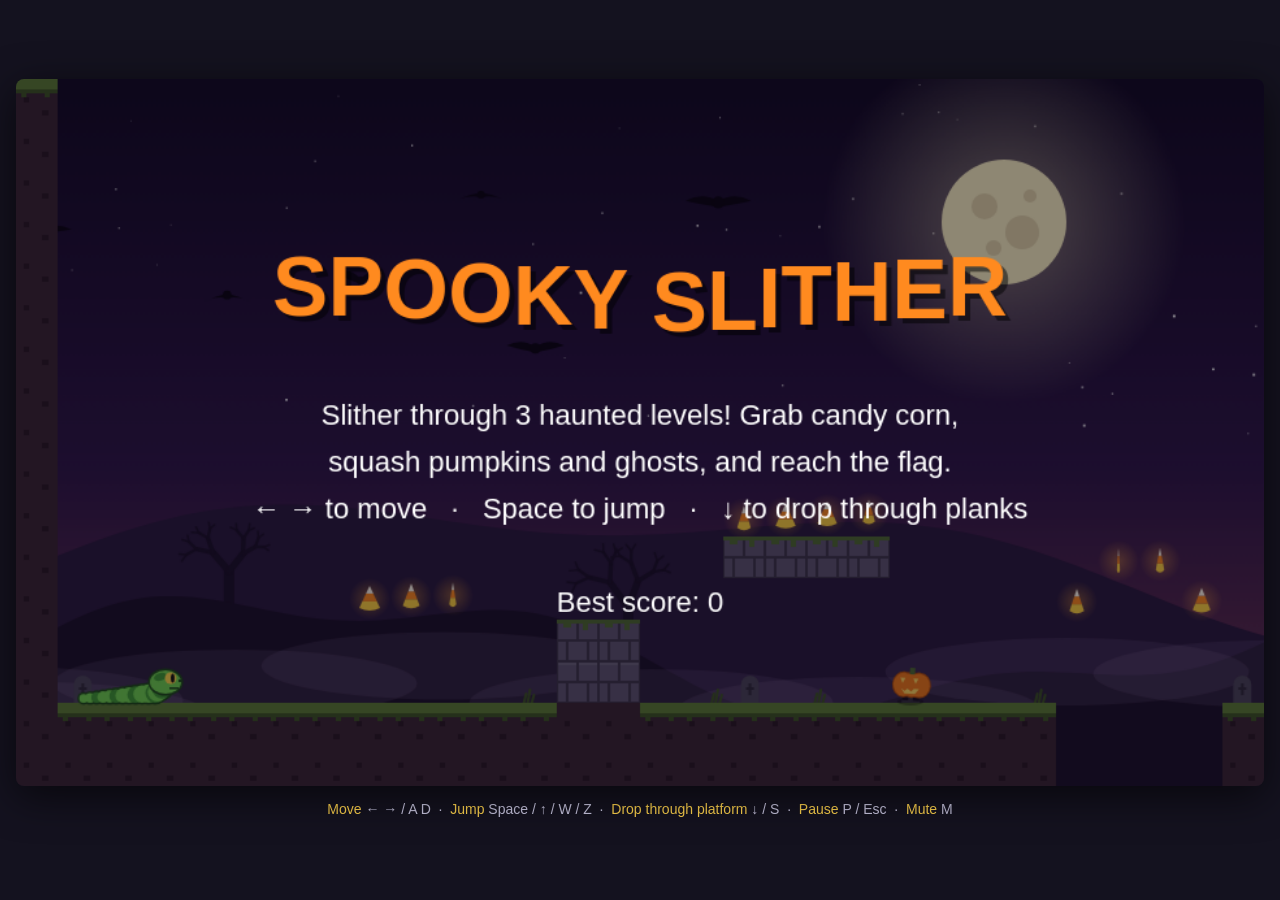
==== commit b9e59b6b: "Add levels 2 and 3, ghost enemy and level progression - LEVELS list in level.js: each level has a na" ====
--- a/sky-hopper.html
+++ b/sky-hopper.html
@@ -214,14 +214,22 @@
   squashTime: 0.5,          // how long the squashed body stays on screen
 };
 
+const GHOST = {
+  width: 24,
+  height: 24,
+  range: 2.5 * TILE,        // how far it floats left/right of where it starts
+  speed: 1.4,               // how fast it swings back and forth
+};
+
 const GAME = {
-  startLives: 3,
+  startLives: 3,            // lives are refilled at the start of every level
   respawnDelay: 1.2,        // seconds between dying and respawning
   coinScore: 100,
   stompScore: 200,
   timeBonusPar: 180,        // finish faster than this (seconds) for a time bonus
   timeBonusPerSecond: 50,
   lifeBonus: 1000,
+  levelIntroTime: 2.2,      // how long the "LEVEL 2 - ..." banner shows
 };
 
 const COLORS = {
@@ -448,47 +456,115 @@
 // ---------------------------------------------------------------------------
 // level.js — the level map and tile collision.
 //
-// The level is drawn as text: one character per 32x32 tile. Edit the map
-// below to redesign the level — rows can be any length (they're padded).
+// Each level is drawn as text: one character per 32x32 tile. Edit the maps
+// below to redesign a level, or add another entry to LEVELS to add a level.
+// Rows can be any length (they're padded), and a level can be taller than
+// the screen — the camera follows the player up and down.
 //
 //   #  ground (solid)          B  brick (solid)
 //   -  one-way platform        ^  spikes (deadly)
 //   P  player start            E  enemy (walker)
 //   o  coin                    S  spring
 //   C  checkpoint              F  goal flag
+//   G  ghost (floats back and forth, ignores walls)
 // ---------------------------------------------------------------------------
 
-const LEVEL_MAP = [
-  "#                                                                                                                                                              #",
-  "#                                                                                                                                                              #",
-  "#                                                                                                                                                              #",
-  "#                                                                                                                                                              #",
-  "#                                                                                                                                                              #",
-  "#                                                                         oooooooo                                                                             #",
-  "#                                                                        ----------                                                                            #",
-  "#                                                                                                                                                              #",
-  "#                                                                                                                                                     o        #",
-  "#                                                                                                     o    oooE                            oo        ---       #",
-  "#                oooo                                                                                ---  BBBBBB                           BB     oo           #",
-  "#                BBBB     oo         ooo     ooo oo                                    ooo        o               ooo                      BB     BB           #",
-  "#       ooo              o  o       -----       ----      BBB     Boooo               -----      ---             -----                 BB  BB  BB BB        F  #",
-  "#            BB                  BB                       BBB    BB     S                                                       BB     BB  BB  BB BB     #######",
-  "#  P         BB      E           BB ^^^^^              E  BBB C BBB    BBB    ^^^^     E     S              E           C     E BB  E  BB  BB  BB BB     #######",
-  "#########################    ############    ###    ###################     ####################^^^^^^^^#########     ##########################################",
-  "#########################    ############    ###    ###################     #####################################     ##########################################",
+const LEVELS = [
+  {
+    name: "Haunted Hills",
+    sky: ["#120a24", "#2e1747", "#7a3b55"],   // top, middle, horizon
+    moon: "#fdf3c4",
+    map: [
+      "#                                                                                                                                                              #",
+      "#                                                                                                                                                              #",
+      "#                                                                                                                                                              #",
+      "#                                                                                                                                                              #",
+      "#                                                                                                                                                              #",
+      "#                                                                         oooooooo                                                                             #",
+      "#                                                                        ----------                                                                            #",
+      "#                                                                                                                                                              #",
+      "#                                                                                                                                                     o        #",
+      "#                                                                                                     o    oooE                            oo        ---       #",
+      "#                oooo                                                                                ---  BBBBBB                           BB     oo           #",
+      "#                BBBB     oo         ooo     ooo oo                                    ooo        o               ooo                      BB     BB           #",
+      "#       ooo              o  o       -----       ----      BBB     Boooo               -----      ---             -----                 BB  BB  BB BB        F  #",
+      "#            BB                  BB                       BBB    BB     S                                                       BB     BB  BB  BB BB     #######",
+      "#  P         BB      E           BB ^^^^^              E  BBB C BBB    BBB    ^^^^     E     S              E           C     E BB  E  BB  BB  BB BB     #######",
+      "#########################    ############    ###    ###################     ####################^^^^^^^^#########     ##########################################",
+      "#########################    ############    ###    ###################     #####################################     ##########################################",
+    ],
+  },
+  {
+    name: "Graveyard Crypt",
+    sky: ["#06141a", "#123a3a", "#3f6b4a"],
+    moon: "#e6ffd9",
+    map: [
+      "#",
+      "#",
+      "#",
+      "#",
+      "#",
+      "#",
+      "#",
+      "#",
+      "#                             G                              ooooooooooooo                                      oo",
+      "#                                             G             BBBBBBBBBBBBBBB                                     BB",
+      "#                                                           BBBBBBBBBBBBBBB                  G                  BB",
+      "#            G              ooooo          oo                                           oooo                 BB BB   G               o",
+      "#     oooo            oo  ---------   oo   BB   oo                                   G  ----          o      BB BB        o         ---           F",
+      "#                    o  o             BB   BB   BB           o o o   o o o                                BB BB BB                             ######",
+      "#  P             E         ^^^^^^^    BB   BB   BB    C  S      E  ^^  E           E           ^^^      C BB BB BB              E  ^   E       ######",
+      "#####################    ##########   ##   ##   ##   #######################    #####################   #################   ##########################",
+      "#####################    ##########   ##   ##   ##   #######################    #####################   #################   ##########################",
+    ],
+  },
+  {
+    name: "Witch's Peak",
+    sky: ["#14040a", "#3d0c1c", "#8a2b1f"],
+    moon: "#ff8a66",
+    map: [
+      "#",
+      "#",
+      "#                                                                                                ooo",
+      "#",
+      "#                                                         G",
+      "#                                                   ooo       ooo",
+      "#                                      ooo     C           E         E",
+      "#                                     ----- BBBBBBBB   BBBBBBB   BBBBBBBBBBB                               o",
+      "#                                           BB                                                       G          E   F",
+      "#                                 ooo       BB                                              o                ###########",
+      "#                                -----      BB                                                    S          ###########",
+      "#                                           BB                                ooo     ooo     ############   ###########",
+      "#                                      ooo  BB                                    E           ############   ###########",
+      "#                                     ----- BB                              ###############   ############   ###########",
+      "#                                           BB                              ###############   ############   ###########",
+      "#                                 ooo       BB                              ###############   ############   ###########",
+      "#                                -----      BB                              ###############   ############   ###########",
+      "#                                           BB                              ###############   ############   ###########",
+      "#          o    G        oooo          ooo  BB                              ###############   ############   ###########",
+      "#    ooo  o o        o   ----         ----- BB                              ###############   ############   ###########",
+      "#                                           BB                              ###############   ############   ###########",
+      "#  P    E         E       ^^  C             BB^^^^^^^^^^^^^^^^^^^^^^^^^^^^^^###############   ############   ###########",
+      "##########   #######   ####################################################################   ############   ###########",
+      "##########   #######   ####################################################################   ############   ###########",
+    ],
+  },
 ];
 
 const SOLID_TILES = new Set(["#", "B"]);
 
 class Level {
-  constructor(map) {
+  constructor({ name, sky, moon, map }) {
+    this.name = name;
+    this.sky = sky;
+    this.moon = moon;
     this.rows = map.length;
     this.cols = Math.max(...map.map((row) => row.length));
     this.width = this.cols * TILE;
     this.height = this.rows * TILE;
 
     // Entity spawn points found in the map. Their tiles become empty space.
-    this.spawns = { player: null, enemies: [], coins: [], springs: [], checkpoints: [], flag: null };
+    this.spawns = { player: null, enemies: [], ghosts: [], coins: [], springs: [], checkpoints: [], flag: null };
     this.tiles = [];
 
     for (let r = 0; r < this.rows; r++) {
@@ -500,6 +576,7 @@
         switch (ch) {
           case "P": this.spawns.player = spawn; break;
           case "E": this.spawns.enemies.push(spawn); break;
+          case "G": this.spawns.ghosts.push(spawn); break;
           case "o": this.spawns.coins.push(spawn); break;
           case "S": this.spawns.springs.push(spawn); break;
           case "C": this.spawns.checkpoints.push(spawn); break;
@@ -829,9 +906,17 @@
         if (cameFromAbove) {
           p.y = tileTop;
         } else {
-          p.x = p.px; // hit the side of a wall: undo this step's move
-          p.y = p.py;
+          // Hit the side of a wall: undo the sideways part of the move so the
+          // point slides up/down the wall instead of passing through it.
+          p.x = p.px;
+          if (level.isSolid(Math.floor(p.x / TILE), Math.floor(p.y / TILE))) p.y = p.py;
         }
+      }
+
+      // Safety net: if a point got stuck far behind, pull it back to the chain.
+      if (Math.hypot(p.x - front.x, p.y - front.y) > PLAYER.bodySpacing * 2) {
+        p.x = p.px = front.x;
+        p.y = p.py = front.y;
       }
     }
   }
@@ -913,6 +998,48 @@
 }
 
 // ===========================================================================
+// Ghost enemy — floats left and right through walls, bobbing up and down.
+// It doesn't use tile collision at all: its position is just a sine wave.
+// Like the walker it can be stomped, so it has the same alive/squash/removable.
+// ===========================================================================
+class Ghost {
+  constructor(spawn) {
+    this.w = GHOST.width;
+    this.h = GHOST.height;
+    this.homeX = spawn.col * TILE + (TILE - this.w) / 2;
+    this.homeY = spawn.row * TILE + (TILE - this.h) / 2;
+    this.x = this.homeX;
+    this.y = this.homeY;
+    this.dir = 1;
+    this.alive = true;
+    this.squashTimer = 0;
+    this.animTime = spawn.col; // so ghosts aren't all in sync
+  }
+
+  get removable() {
+    return !this.alive && this.squashTimer <= 0;
+  }
+
+  update(dt) {
+    if (!this.alive) {
+      this.squashTimer -= dt;
+      this.y -= 40 * dt; // the defeated ghost drifts upward as it fades
+      return;
+    }
+    this.animTime += dt;
+    const swing = Math.sin(this.animTime * GHOST.speed);
+    this.x = this.homeX + swing * GHOST.range;
+    this.y = this.homeY + Math.sin(this.animTime * 3) * 6;
+    this.dir = Math.cos(this.animTime * GHOST.speed) >= 0 ? 1 : -1;
+  }
+
+  squash() {
+    this.alive = false;
+    this.squashTimer = ENEMY.squashTime;
+  }
+}
+
+// ===========================================================================
 // Simple static pickups / props
 // ===========================================================================
 class Coin {
@@ -989,11 +1116,12 @@
 
 const Render = {
   // ---- Background (parallax: far layers scroll slower than near ones) ----
-  background(ctx, camX, time) {
+  // Each level has its own sky colours and moon colour (see LEVELS).
+  background(ctx, camX, time, level) {
     const sky = ctx.createLinearGradient(0, 0, 0, VIEW_H);
-    sky.addColorStop(0, COLORS.skyTop);
-    sky.addColorStop(0.55, COLORS.skyMid);
-    sky.addColorStop(1, COLORS.skyBottom);
+    sky.addColorStop(0, level.sky[0]);
+    sky.addColorStop(0.55, level.sky[1]);
+    sky.addColorStop(1, level.sky[2]);
     ctx.fillStyle = sky;
     ctx.fillRect(0, 0, VIEW_W, VIEW_H);
 
@@ -1006,7 +1134,7 @@
     }
     ctx.globalAlpha = 1;
 
-    this.moon(ctx, 760 - camX * 0.02, 110);
+    this.moon(ctx, 760 - camX * 0.02, 110, level.moon);
 
     // Bats flapping across the sky
     for (const b of BATS) {
@@ -1035,13 +1163,13 @@
     }
   },
 
-  moon(ctx, x, y) {
+  moon(ctx, x, y, color) {
     const glow = ctx.createRadialGradient(x, y, 40, x, y, 140);
-    glow.addColorStop(0, "rgba(253, 243, 196, 0.35)");
-    glow.addColorStop(1, "rgba(253, 243, 196, 0)");
+    glow.addColorStop(0, color + "59"); // "59" = about 35% opacity
+    glow.addColorStop(1, color + "00");
     ctx.fillStyle = glow;
     ctx.fillRect(x - 140, y - 140, 280, 280);
-    ctx.fillStyle = COLORS.moon;
+    ctx.fillStyle = color;
     ctx.beginPath();
     ctx.arc(x, y, 48, 0, Math.PI * 2);
     ctx.fill();
@@ -1406,6 +1534,54 @@
     ctx.restore();
   },
 
+  // ---- Ghost enemy ----
+  ghost(ctx, g, camX, camY, time) {
+    const x = g.x + g.w / 2 - camX;
+    const y = g.y - camY;
+    const fade = g.alive ? 1 : Math.max(0, g.squashTimer / ENEMY.squashTime);
+    const flicker = 0.8 + 0.1 * Math.sin(time * 9 + g.homeX);
+
+    ctx.save();
+    ctx.globalAlpha = fade * flicker;
+    ctx.translate(x, y);
+    ctx.scale(g.dir, 1);
+
+    // Soft glow
+    const glow = ctx.createRadialGradient(0, 12, 4, 0, 12, 26);
+    glow.addColorStop(0, "rgba(220, 235, 255, 0.35)");
+    glow.addColorStop(1, "rgba(220, 235, 255, 0)");
+    ctx.fillStyle = glow;
+    ctx.fillRect(-26, -14, 52, 52);
+
+    // Body: round head, wavy bottom edge that ripples over time
+    ctx.fillStyle = "#eef4ff";
+    ctx.beginPath();
+    ctx.arc(0, 11, 12, Math.PI, 0);
+    ctx.lineTo(12, 22);
+    for (let i = 0; i <= 4; i++) {
+      const wx = 12 - i * 6;
+      ctx.lineTo(wx, 22 + Math.sin(time * 8 + i * 1.8) * 3 + (i % 2 ? 2 : 0));
+    }
+    ctx.closePath();
+    ctx.fill();
+
+    // Face: hollow eyes and an "oooo" mouth; squinting when defeated
+    ctx.fillStyle = "#1a1020";
+    if (g.alive) {
+      ctx.beginPath();
+      ctx.ellipse(1, 9, 2.4, 3.4, 0, 0, Math.PI * 2);
+      ctx.ellipse(8, 9, 2.4, 3.4, 0, 0, Math.PI * 2);
+      ctx.fill();
+      ctx.beginPath();
+      ctx.ellipse(5, 16, 2, 2.6 + Math.sin(time * 4) * 0.8, 0, 0, Math.PI * 2);
+      ctx.fill();
+    } else {
+      ctx.fillRect(-1, 9, 5, 2);
+      ctx.fillRect(6, 9, 5, 2);
+    }
+    ctx.restore();
+  },
+
   // ---- Candy corn (the "coins") ----
   coin(ctx, c, camX, camY, time) {
     const bob = Math.sin(time * 3 + c.phase) * 3;
@@ -1522,7 +1698,7 @@
   // ---- HUD & screens ----
   hud(ctx, game) {
     ctx.fillStyle = "rgba(10, 5, 20, 0.55)";
-    this.roundRect(ctx, 10, 10, 410, 40, 10);
+    this.roundRect(ctx, 10, 10, 480, 40, 10);
     ctx.fill();
     ctx.font = "bold 20px 'Trebuchet MS', sans-serif";
     ctx.textBaseline = "middle";
@@ -1539,6 +1715,8 @@
     ctx.fillStyle = COLORS.hud;
     ctx.fillText(`${String(game.score).padStart(6, "0")}`, 220, 31);
     ctx.fillText(`⏱ ${formatTime(game.time)}`, 320, 31);
+    ctx.fillStyle = COLORS.accent;
+    ctx.fillText(`LV ${game.levelIndex + 1}`, 420, 31);
   },
 
   heart(ctx, x, y, color) {
@@ -1579,6 +1757,26 @@
     lines.forEach((line, i) => ctx.fillText(line, VIEW_W / 2, top + 90 + i * 36));
   },
 
+  // "LEVEL 2 / Graveyard Crypt" banner that slides in and fades out.
+  levelIntro(ctx, number, name, t) {
+    // t goes from 1 (just started) to 0 (finished)
+    const alpha = Math.min(1, t * 4, (1 - t) * 6);
+    const slide = (1 - Math.min(1, (1 - t) * 6)) * -40;
+    ctx.save();
+    ctx.globalAlpha = Math.max(0, alpha);
+    ctx.fillStyle = "rgba(8, 3, 16, 0.6)";
+    ctx.fillRect(0, 150 + slide, VIEW_W, 110);
+    ctx.textAlign = "center";
+    ctx.textBaseline = "middle";
+    ctx.font = "bold 22px 'Trebuchet MS', sans-serif";
+    ctx.fillStyle = COLORS.accent;
+    ctx.fillText(`LEVEL ${number}`, VIEW_W / 2, 178 + slide);
+    ctx.font = "bold 44px 'Trebuchet MS', sans-serif";
+    ctx.fillStyle = "#fff";
+    ctx.fillText(name, VIEW_W / 2, 222 + slide);
+    ctx.restore();
+  },
+
   roundRect(ctx, x, y, w, h, r) {
     ctx.beginPath();
     ctx.moveTo(x + r, y);
@@ -1602,7 +1800,9 @@
 //
 // States:  title -> playing <-> paused
 //                   playing -> dying -> playing (respawn) or gameover
-//                   playing -> won
+//                   playing -> levelclear -> playing (next level)
+//                   playing -> won (after the last level)
+//          gameover -> playing (retry the same level)
 // ---------------------------------------------------------------------------
 
 class Game {
@@ -1613,19 +1813,33 @@
     this.time = 0;          // level timer (only runs while playing)
     this.clock = 0;         // always-running clock for animations
     this.bestScore = loadBestScore();
-    this.reset();
-  }
-
-  // Build a fresh copy of the level and everything in it.
-  reset() {
-    this.level = new Level(LEVEL_MAP);
+    this.newGame();
+  }
+
+  // Start again from level 1 with a score of zero.
+  newGame() {
+    this.score = 0;
+    this.candyTotal = 0;    // candy collected across all finished levels
+    this.candyMax = 0;
+    this.totalTime = 0;
+    this.loadLevel(0);
+  }
+
+  // Build a fresh copy of a level and everything in it.
+  loadLevel(index) {
+    this.levelIndex = index;
+    this.level = new Level(LEVELS[index]);
+    this.levelStartScore = this.score; // restored if you get a game over
     const s = this.level.spawns;
     const start = spawnOnTile(s.player, PLAYER.width, PLAYER.height);
 
     this.startPoint = start;
     this.respawnPoint = start;
     this.player = new Player(start.x, start.y);
-    this.enemies = s.enemies.map((sp) => new Walker(sp));
+    this.enemies = [
+      ...s.enemies.map((sp) => new Walker(sp)),
+      ...s.ghosts.map((sp) => new Ghost(sp)),
+    ];
     this.coinList = s.coins.map((sp) => new Coin(sp));
     this.springs = s.springs.map((sp) => new Spring(sp));
     this.checkpoints = s.checkpoints.map((sp) => new Checkpoint(sp));
@@ -1634,16 +1848,14 @@
 
     this.totalCoins = this.coinList.length;
     this.coins = 0;
-    this.score = 0;
     this.lives = GAME.startLives;
     this.time = 0;
     this.deathTimer = 0;
     this.shake = 0;
     this.fade = 0;          // 0..1 black overlay used when dying / respawning
     this.result = null;
-
-    this.camX = 0;
-    this.camY = this.level.height - VIEW_H;
+    this.introTimer = GAME.levelIntroTime;
+
     this.snapCamera();
   }
 
@@ -1666,11 +1878,20 @@
         break;
 
       case "gameover":
+      case "levelclear":
       case "won":
         this.particles.update(dt);
+        // The short delay stops a held jump button skipping the screen.
         if (Input.pressed("start") && this.clock - this.endedAt > 0.5) {
           Sound.select();
-          this.reset();
+          if (this.state === "gameover") {
+            this.score = this.levelStartScore; // retry this level
+            this.loadLevel(this.levelIndex);
+          } else if (this.state === "levelclear") {
+            this.loadLevel(this.levelIndex + 1);
+          } else {
+            this.newGame();
+          }
           this.state = "playing";
         }
         break;
@@ -1688,6 +1909,7 @@
           break;
         }
         this.time += dt;
+        this.introTimer = Math.max(0, this.introTimer - dt);
         this.player.update(dt, this.level, this.particles);
         this.updateEnemies(dt);
         this.handleInteractions();
@@ -1791,13 +2013,21 @@
     // Bonuses for finishing quickly and with lives to spare.
     const timeBonus = Math.max(0, Math.floor(GAME.timeBonusPar - this.time)) * GAME.timeBonusPerSecond;
     const lifeBonus = this.lives * GAME.lifeBonus;
-    this.result = { base: this.score, timeBonus, lifeBonus };
+    this.result = { base: this.score - this.levelStartScore, timeBonus, lifeBonus };
     this.score += timeBonus + lifeBonus;
+    this.candyTotal += this.coins;
+    this.candyMax += this.totalCoins;
+    this.totalTime += this.time;
     Sound.win();
     for (let i = 0; i < 4; i++) {
       this.particles.burst(this.flag.x, this.flag.y + i * 30, 20, { color: [COLORS.accent, COLORS.candyBase, "#a855f7", COLORS.snake, "#fff"], speed: 320, life: 1.4, gravity: 300, size: 5 });
     }
-    this.endGame("won");
+    if (this.levelIndex < LEVELS.length - 1) {
+      this.state = "levelclear";
+      this.endedAt = this.clock;
+    } else {
+      this.endGame("won");
+    }
   }
 
   endGame(state) {
@@ -1811,15 +2041,22 @@
   }
 
   // ---- Camera ---------------------------------------------------------------
-  // Follows the player smoothly, looks a little ahead in the facing direction,
-  // and never shows anything below or beside the level.
-
-  cameraTarget() {
+  // Follows the player smoothly and looks a little ahead in the facing
+  // direction. Vertically it only moves when the player gets close to the top
+  // or bottom of the screen, so small jumps don't make the view bob around.
+  // It never shows anything below or beside the level.
+
+  cameraTargetX() {
     const p = this.player;
-    return {
-      x: p.x + p.w / 2 - VIEW_W / 2 + p.facing * 60,
-      y: p.y - 150, // only scroll up once the player is near the top of the screen
-    };
+    return p.x + p.w / 2 - VIEW_W / 2 + p.facing * 60;
+  }
+
+  cameraTargetY() {
+    const p = this.player;
+    let y = this.camY;
+    if (p.y - y < 150) y = p.y - 150;                                     // near the top
+    if (p.y + p.h - y > VIEW_H - 140) y = p.y + p.h - (VIEW_H - 140);    // near the bottom
+    return y;
   }
 
   clampCamera() {
@@ -1828,17 +2065,16 @@
   }
 
   snapCamera() {
-    const t = this.cameraTarget();
-    this.camX = t.x;
-    this.camY = t.y;
+    const p = this.player;
+    this.camX = this.cameraTargetX();
+    this.camY = p.y + p.h - (VIEW_H - 140);
     this.clampCamera();
   }
 
   updateCamera(dt) {
     if (this.state !== "playing") return;
-    const t = this.cameraTarget();
-    this.camX += (t.x - this.camX) * Math.min(1, 6 * dt);
-    this.camY += (t.y - this.camY) * Math.min(1, 4 * dt);
+    this.camX += (this.cameraTargetX() - this.camX) * Math.min(1, 6 * dt);
+    this.camY += (this.cameraTargetY() - this.camY) * Math.min(1, 6 * dt);
     this.clampCamera();
   }
 
@@ -1856,13 +2092,16 @@
     camY = Math.round(camY);
     const t = this.clock;
 
-    Render.background(ctx, camX, t);
+    Render.background(ctx, camX, t, this.level);
     Render.tiles(ctx, this.level, camX, camY);
     for (const cp of this.checkpoints) Render.checkpoint(ctx, cp, camX, camY, t);
     Render.flag(ctx, this.flag, camX, camY, t);
     for (const s of this.springs) Render.spring(ctx, s, camX, camY);
     for (const c of this.coinList) if (!c.collected) Render.coin(ctx, c, camX, camY, t);
-    for (const e of this.enemies) Render.walker(ctx, e, camX, camY, t);
+    for (const e of this.enemies) {
+      if (e instanceof Ghost) Render.ghost(ctx, e, camX, camY, t);
+      else Render.walker(ctx, e, camX, camY, t);
+    }
     Render.player(ctx, this.player, camX, camY, t);
 
     ctx.save();
@@ -1873,6 +2112,9 @@
     if (this.fade > 0) {
       ctx.fillStyle = `rgba(0, 0, 0, ${this.fade})`;
       ctx.fillRect(0, 0, VIEW_W, VIEW_H);
+    }
+    if (this.introTimer > 0 && (this.state === "playing" || this.state === "paused")) {
+      Render.levelIntro(ctx, this.levelIndex + 1, this.level.name, this.introTimer / GAME.levelIntroTime);
     }
     if (this.state !== "title") Render.hud(ctx, this);
     this.drawScreens(ctx);
@@ -1884,8 +2126,8 @@
     switch (this.state) {
       case "title":
         Render.screen(ctx, "SPOOKY SLITHER", [
-          "Slither through the haunted hills! Grab candy corn,",
-          "squash pumpkins and reach the flag.",
+          `Slither through ${LEVELS.length} haunted levels! Grab candy corn,`,
+          "squash pumpkins and ghosts, and reach the flag.",
           touch
             ? "◀ ▶ to move   ·   JUMP to jump   ·   ▼ to drop through planks"
             : "← → to move   ·   Space to jump   ·   ↓ to drop through planks",
@@ -1903,20 +2145,33 @@
           `Score: ${this.score}   ·   Candy: ${this.coins}/${this.totalCoins}`,
           this.newBest ? "New best score!" : best,
           "",
-          blink(this.clock) ? touch ? "Tap the screen to try again" : "Press ENTER or click to try again" : "",
+          blink(this.clock)
+            ? `${touch ? "Tap the screen" : "Press ENTER or click"} to retry level ${this.levelIndex + 1}`
+            : "",
         ], { titleColor: "#c084fc", time: this.clock });
         break;
-      case "won": {
+      case "levelclear": {
         const r = this.result;
         Render.screen(ctx, "LEVEL CLEAR!", [
-          `Candy: ${this.coins}/${this.totalCoins}   ·   Time: ${formatTime(this.time)}`,
-          `Score ${r.base}  +  time bonus ${r.timeBonus}  +  lives bonus ${r.lifeBonus}`,
-          `Final score: ${this.score}` + (this.newBest ? "   — New best!" : ""),
+          `${this.level.name}   ·   Candy: ${this.coins}/${this.totalCoins}   ·   Time: ${formatTime(this.time)}`,
+          `Level score ${r.base}  +  time bonus ${r.timeBonus}  +  lives bonus ${r.lifeBonus}`,
+          `Total score: ${this.score}`,
           "",
-          blink(this.clock) ? touch ? "Tap the screen to play again" : "Press ENTER or click to play again" : "",
+          blink(this.clock)
+            ? `${touch ? "Tap the screen" : "Press ENTER or click"} for level ${this.levelIndex + 2}: ${LEVELS[this.levelIndex + 1].name}`
+            : "",
         ], { titleColor: COLORS.candyBase, dim: 0.45, time: this.clock });
         break;
       }
+      case "won":
+        Render.screen(ctx, "YOU WIN!", [
+          `You conquered all ${LEVELS.length} levels!`,
+          `Candy: ${this.candyTotal}/${this.candyMax}   ·   Total time: ${formatTime(this.totalTime)}`,
+          `Final score: ${this.score}` + (this.newBest ? "   — New best!" : ""),
+          "",
+          blink(this.clock) ? `${touch ? "Tap the screen" : "Press ENTER or click"} to play again` : "",
+        ], { titleColor: COLORS.candyBase, dim: 0.45, time: this.clock });
+        break;
     }
   }
 }
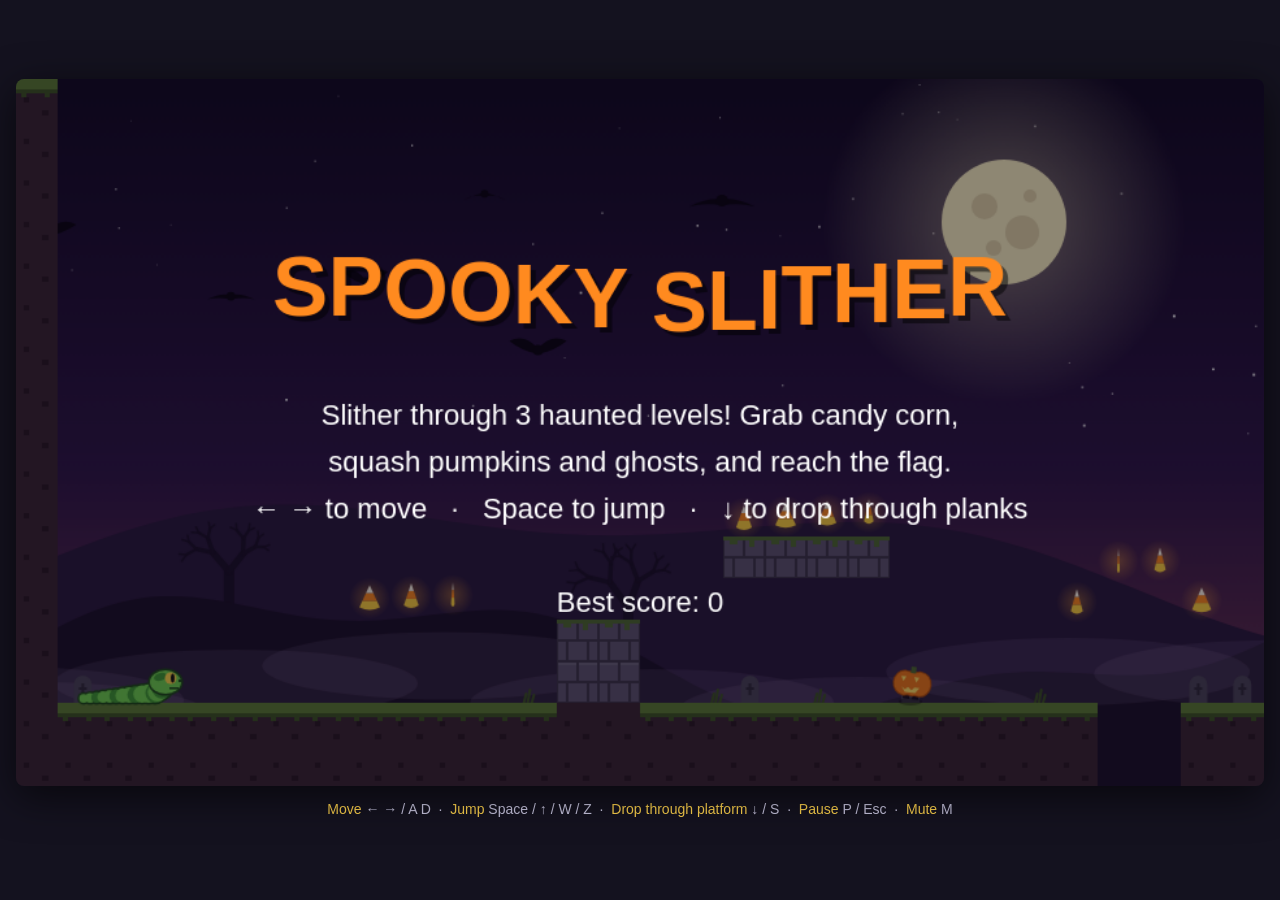
==== commit 7a7f4f43: "Make levels 1 and 2 easier Level 1: pits 4 -> 2 tiles, shorter spike strips, 7 -> 4 pumpkins, extra " ====
--- a/sky-hopper.html
+++ b/sky-hopper.html
@@ -484,14 +484,14 @@
       "#                                                                        ----------                                                                            #",
       "#                                                                                                                                                              #",
       "#                                                                                                                                                     o        #",
-      "#                                                                                                     o    oooE                            oo        ---       #",
+      "#                                                                                                     o    ooo                             oo        ---       #",
       "#                oooo                                                                                ---  BBBBBB                           BB     oo           #",
       "#                BBBB     oo         ooo     ooo oo                                    ooo        o               ooo                      BB     BB           #",
       "#       ooo              o  o       -----       ----      BBB     Boooo               -----      ---             -----                 BB  BB  BB BB        F  #",
       "#            BB                  BB                       BBB    BB     S                                                       BB     BB  BB  BB BB     #######",
-      "#  P         BB      E           BB ^^^^^              E  BBB C BBB    BBB    ^^^^     E     S              E           C     E BB  E  BB  BB  BB BB     #######",
-      "#########################    ############    ###    ###################     ####################^^^^^^^^#########     ##########################################",
-      "#########################    ############    ###    ###################     #####################################     ##########################################",
+      "#  P         BB      E           BB  ^^^               E  BBB C BBB    BBB     ^^         C  S              E           C     E BB     BB  BB  BB BB     #######",
+      "##########################  ##############  ####    ###################     ######################^^^^###########     ##########################################",
+      "##########################  ##############  ####    ###################     #####################################     ##########################################",
     ],
   },
   {
@@ -507,15 +507,15 @@
       "#",
       "#",
       "#",
-      "#                             G                              ooooooooooooo                                      oo",
+      "#                                                            ooooooooooooo                                      oo",
       "#                                             G             BBBBBBBBBBBBBBB                                     BB",
-      "#                                                           BBBBBBBBBBBBBBB                  G                  BB",
+      "#                                                           BBBBBBBBBBBBBBB                                     BB",
       "#            G              ooooo          oo                                           oooo                 BB BB   G               o",
       "#     oooo            oo  ---------   oo   BB   oo                                   G  ----          o      BB BB        o         ---           F",
       "#                    o  o             BB   BB   BB           o o o   o o o                                BB BB BB                             ######",
-      "#  P             E         ^^^^^^^    BB   BB   BB    C  S      E  ^^  E           E           ^^^      C BB BB BB              E  ^   E       ######",
-      "#####################    ##########   ##   ##   ##   #######################    #####################   #################   ##########################",
-      "#####################    ##########   ##   ##   ##   #######################    #####################   #################   ##########################",
+      "#  P             E          ^^^^^     BB   BB   BB    C  S      E  ^               E            ^       C BB BB BB              E  ^           ######",
+      "######################  ###########   ##   ##   ##   #######################    #####################   #################   ##########################",
+      "######################  ###########   ##   ##   ##   #######################    #####################   #################   ##########################",
     ],
   },
   {
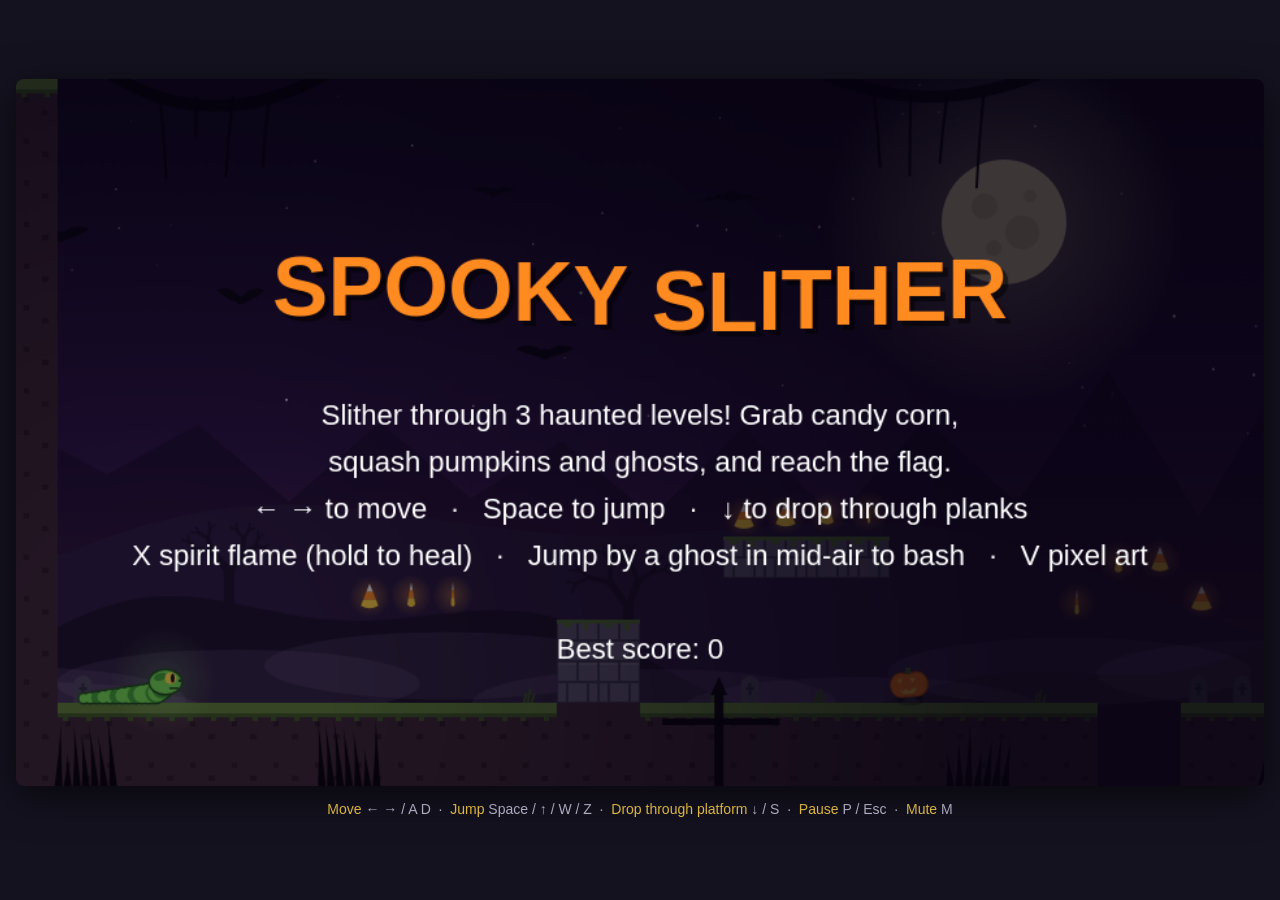
==== commit 4d9b8c79: "Add soul orb, ghost bash, death trails, depth layers and pixel mode - Soul orb: stomps fill it; tap " ====
--- a/sky-hopper.html
+++ b/sky-hopper.html
@@ -84,8 +84,8 @@
 }
 
 .touch-move { left: 2%; bottom: 3%; width: 25%; }
-.touch-act  { right: 2%; bottom: 3%; width: 22%; justify-content: flex-end; }
-.touch-menu { right: 2%; top: 3%; width: 13%; justify-content: flex-end; }
+.touch-act  { right: 2%; bottom: 3%; width: 30%; justify-content: flex-end; }
+.touch-menu { right: 2%; top: 3%; width: 19%; justify-content: flex-end; }
 
 #touch-controls button {
   pointer-events: auto;
@@ -101,9 +101,9 @@
   padding: 0;
 }
 
-#touch-controls .jump { width: 60%; font-size: clamp(12px, 2.2vw, 22px); }
-#touch-controls .small { width: 36%; font-size: clamp(11px, 2vw, 20px); }
-.touch-menu button.small { width: 46%; }
+#touch-controls .jump { width: 44%; font-size: clamp(12px, 2.2vw, 22px); }
+#touch-controls .small { width: 26%; font-size: clamp(11px, 2vw, 20px); }
+.touch-menu button.small { width: 30%; }
 
 #touch-controls button.active {
   background: rgba(255, 211, 77, 0.55);
@@ -152,10 +152,12 @@
           <button data-code="TouchRight" aria-label="Move right">▶</button>
         </div>
         <div class="touch-act">
+          <button data-code="TouchSpell" class="small" aria-label="Spirit flame, hold to heal">✦</button>
           <button data-code="TouchDown" class="small" aria-label="Drop through platform">▼</button>
           <button data-code="TouchJump" class="jump" aria-label="Jump">JUMP</button>
         </div>
         <div class="touch-menu">
+          <button data-code="TouchPixel" class="small" aria-label="Pixel art mode">▦</button>
           <button data-code="TouchMute" class="small" aria-label="Mute">♪</button>
           <button data-code="TouchPause" class="small" aria-label="Pause">❚❚</button>
         </div>
@@ -221,6 +223,33 @@
   speed: 1.4,               // how fast it swings back and forth
 };
 
+// Soul: a risk-reward resource. Stomping enemies fills it; you spend it on a
+// spirit flame (tap the spell key) or on healing (hold it while full).
+const SOUL = {
+  max: 100,
+  perStomp: 34,             // 3 stomps fill the orb
+  flameCost: 34,
+  healCost: 100,
+  healHoldTime: 0.7,        // seconds to hold the spell key to heal
+  tapTime: 0.25,            // released quicker than this = a tap (cast flame)
+  maxLives: 5,
+};
+
+const FLAME = {
+  speed: 560,
+  life: 1.0,                // seconds before it fizzles out
+};
+
+// Ghost bash: in mid-air, press jump next to a ghost to launch off it.
+const BASH = {
+  range: 70,                // distance (centre to centre) a ghost can be bashed from
+  speedUp: 820,
+  speedSide: 520,
+  boostTime: 0.35,          // the sideways launch can exceed normal max speed this long
+  stunTime: 1.0,            // a bashed ghost is harmless this long
+  hitstop: 0.07,            // tiny freeze frame to make the bash feel punchy
+};
+
 const GAME = {
   startLives: 3,            // lives are refilled at the start of every level
   respawnDelay: 1.2,        // seconds between dying and respawning
@@ -229,7 +258,9 @@
   timeBonusPar: 180,        // finish faster than this (seconds) for a time bonus
   timeBonusPerSecond: 50,
   lifeBonus: 1000,
-  levelIntroTime: 2.2,      // how long the "LEVEL 2 - ..." banner shows
+  levelIntroTime: 3.0,      // how long the "LEVEL 2 - ..." banner shows
+  trailsKept: 5,            // how many past attempts are drawn as death trails
+  pixelScale: 3,            // pixel-art mode renders at 1/3 resolution
 };
 
 const COLORS = {
@@ -287,6 +318,8 @@
   pause: ["KeyP", "Escape", "TouchPause"],
   start: ["Enter", "Space", "TouchJump"],
   mute:  ["KeyM", "TouchMute"],
+  spell: ["KeyX", "KeyF", "ShiftLeft", "ShiftRight", "TouchSpell"],
+  pixel: ["KeyV", "TouchPixel"],
 };
 
 const Input = {
@@ -450,6 +483,11 @@
   // A spooky minor-key tune
   win()        { [440, 523, 659, 622, 523, 440, 659, 880].forEach((f, i) => this.tone(f, 0.22, { delay: i * 0.13, volume: 0.08, type: "triangle" })); },
   select()     { this.tone(660, 0.1, { volume: 0.08 }); },
+  flame()      { this.tone(700, 0.25, { slideTo: 200, type: "sawtooth", volume: 0.07 }); },
+  bash()       { this.tone(150, 0.12, { slideTo: 600, type: "square", volume: 0.12 }); this.tone(900, 0.2, { slideTo: 1400, type: "triangle", volume: 0.06, delay: 0.05 }); },
+  heal()       { [392, 523, 659, 784].forEach((f, i) => this.tone(f, 0.25, { delay: i * 0.07, type: "sine", volume: 0.1 })); },
+  soulFull()   { this.tone(1047, 0.3, { type: "sine", volume: 0.07 }); },
+  fizzle()     { this.tone(180, 0.1, { slideTo: 120, type: "triangle", volume: 0.06 }); },
 };
 </script>
   <script>
@@ -472,6 +510,7 @@
 const LEVELS = [
   {
     name: "Haunted Hills",
+    tip: "Stomp pumpkins to fill your soul orb, then tap {spell} to throw a spirit flame",
     sky: ["#120a24", "#2e1747", "#7a3b55"],   // top, middle, horizon
     moon: "#fdf3c4",
     map: [
@@ -496,6 +535,7 @@
   },
   {
     name: "Graveyard Crypt",
+    tip: "In mid-air, jump next to a ghost to bash off it and fly higher",
     sky: ["#06141a", "#123a3a", "#3f6b4a"],
     moon: "#e6ffd9",
     map: [
@@ -520,6 +560,7 @@
   },
   {
     name: "Witch's Peak",
+    tip: "With a full soul orb, hold {spell} to heal one life",
     sky: ["#14040a", "#3d0c1c", "#8a2b1f"],
     moon: "#ff8a66",
     map: [
@@ -554,8 +595,9 @@
 const SOLID_TILES = new Set(["#", "B"]);
 
 class Level {
-  constructor({ name, sky, moon, map }) {
+  constructor({ name, tip, sky, moon, map }) {
     this.name = name;
+    this.tip = tip;
     this.sky = sky;
     this.moon = moon;
     this.rows = map.length;
@@ -787,6 +829,8 @@
     this.scaleY = 1;
     this.prevBottom = y + this.h;
     this.slither = 0;       // grows as the snake moves; drives the wiggle
+    this.boostTimer = 0;    // after a ghost bash, speed may exceed maxSpeed
+    this.glow = 0;          // 0..1 healing glow (visual only)
 
     // The snake's body is a chain of points (like a rope). Each point is
     // pulled along by the one in front and falls with gravity, so the body
@@ -802,6 +846,7 @@
 
   update(dt, level, particles) {
     this.prevBottom = this.y + this.h;
+    this.justJumped = false;
 
     // --- Horizontal movement: accelerate toward input, otherwise slow down.
     const dir = (Input.held("right") ? 1 : 0) - (Input.held("left") ? 1 : 0);
@@ -815,7 +860,11 @@
       const decel = (this.onGround ? PLAYER.friction : PLAYER.airDrag) * dt;
       this.vx = Math.abs(this.vx) <= decel ? 0 : this.vx - Math.sign(this.vx) * decel;
     }
-    this.vx = Math.max(-PLAYER.maxSpeed, Math.min(PLAYER.maxSpeed, this.vx));
+    // Normally speed is capped; right after a bash the launch speed is kept
+    // briefly and then eases back down, which is what gives the bash momentum.
+    this.boostTimer -= dt;
+    const limit = this.boostTimer > 0 ? BASH.speedSide : PLAYER.maxSpeed;
+    if (Math.abs(this.vx) > limit) this.vx = Math.sign(this.vx) * Math.max(limit, Math.abs(this.vx) - 1500 * dt);
 
     // --- Jump timers (coyote time + jump buffering make jumping feel fair).
     this.coyoteTimer = this.onGround ? PLAYER.coyoteTime : this.coyoteTimer - dt;
@@ -826,6 +875,7 @@
       this.jumpBufferTimer = 0;
       this.coyoteTimer = 0;
       this.jumpCutDone = false;
+      this.justJumped = true;
       this.scaleX = 0.7;
       this.scaleY = 1.3;
       Sound.jump();
@@ -927,6 +977,19 @@
     this.jumpCutDone = !Input.held("jump");
     this.scaleX = 0.75;
     this.scaleY = 1.25;
+  }
+
+  // Launch off a bashed ghost: always upward, and sideways toward the input.
+  bash(dir) {
+    this.vy = -BASH.speedUp;
+    this.vx = dir * BASH.speedSide;
+    if (dir !== 0) this.facing = dir;
+    this.boostTimer = BASH.boostTime;
+    this.jumpCutDone = true;   // a bash is always full height
+    this.jumpBufferTimer = 0;
+    this.coyoteTimer = 0;
+    this.scaleX = 0.6;
+    this.scaleY = 1.4;
   }
 
   launch() {
@@ -1014,6 +1077,19 @@
     this.alive = true;
     this.squashTimer = 0;
     this.animTime = spawn.col; // so ghosts aren't all in sync
+    this.stunTimer = 0;        // > 0 after being bashed: harmless and dizzy
+    this.knockX = 0;           // extra offset from being bashed away
+    this.knockV = 0;
+  }
+
+  get harmless() {
+    return !this.alive || this.stunTimer > 0;
+  }
+
+  // Pushed away (opposite to the player's launch) and stunned.
+  bashed(dir) {
+    this.stunTimer = BASH.stunTime;
+    this.knockV = -dir * 260 || 0;
   }
 
   get removable() {
@@ -1026,9 +1102,13 @@
       this.y -= 40 * dt; // the defeated ghost drifts upward as it fades
       return;
     }
-    this.animTime += dt;
+    this.stunTimer = Math.max(0, this.stunTimer - dt);
+    if (this.stunTimer === 0) this.animTime += dt;  // frozen in place while dizzy
+    this.knockX += this.knockV * dt;
+    this.knockV *= Math.pow(0.02, dt);              // knock-back slows quickly...
+    this.knockX *= Math.pow(0.4, dt);               // ...and the ghost drifts home
     const swing = Math.sin(this.animTime * GHOST.speed);
-    this.x = this.homeX + swing * GHOST.range;
+    this.x = this.homeX + swing * GHOST.range + this.knockX;
     this.y = this.homeY + Math.sin(this.animTime * 3) * 6;
     this.dir = Math.cos(this.animTime * GHOST.speed) >= 0 ? 1 : -1;
   }
@@ -1036,6 +1116,30 @@
   squash() {
     this.alive = false;
     this.squashTimer = ENEMY.squashTime;
+  }
+}
+
+// ===========================================================================
+// Spirit flame — the spell bought with soul. Flies straight ahead, burns up
+// the first enemy it touches, and fizzles against walls.
+// ===========================================================================
+class SpiritFlame {
+  constructor(x, y, dir) {
+    this.w = 16;
+    this.h = 12;
+    this.x = x - this.w / 2;
+    this.y = y - this.h / 2;
+    this.vx = dir * FLAME.speed;
+    this.life = FLAME.life;
+    this.dead = false;
+  }
+
+  update(dt, level) {
+    this.x += this.vx * dt;
+    this.life -= dt;
+    const col = Math.floor((this.x + this.w / 2) / TILE);
+    const row = Math.floor((this.y + this.h / 2) / TILE);
+    if (this.life <= 0 || level.isSolid(col, row)) this.dead = true;
   }
 }
 
@@ -1143,6 +1247,11 @@
       const y = b.y + Math.sin(time * 2 + b.phase) * 15;
       this.bat(ctx, x, y, b.size, time * 14 + b.phase);
     }
+
+    // Parallax layers, back to front. Each scrolls slower the further away it
+    // is: mountains 0.1x the camera, far hills 0.25x, near hills 0.5x, the
+    // level itself 1x, and the foreground (drawn later) 1.35x.
+    this.mountains(ctx, camX * 0.1);
 
     // Far hills with a haunted house, near hills with dead trees
     const farOffset = camX * 0.25;
@@ -1194,6 +1303,164 @@
     ctx.beginPath();
     ctx.arc(x, y + 1, 4 * s, 0, Math.PI * 2);
     ctx.fill();
+  },
+
+  // Jagged distant mountain range, faded into the sky
+  mountains(ctx, offset) {
+    ctx.fillStyle = "rgba(25, 12, 40, 0.55)";
+    ctx.beginPath();
+    ctx.moveTo(0, VIEW_H);
+    const step = 70;
+    const first = Math.floor(offset / step);
+    for (let i = first; i <= first + Math.ceil(VIEW_W / step) + 1; i++) {
+      const peak = i % 2 === 0;
+      const y = peak ? 210 + hash(i) * 70 : 300 + hash(i) * 40;
+      ctx.lineTo(i * step - offset, y);
+    }
+    ctx.lineTo(VIEW_W, VIEW_H);
+    ctx.fill();
+  },
+
+  // Foreground silhouettes that pass in front of everything, moving faster
+  // than the camera — the strongest depth cue in a side-scroller.
+  foreground(ctx, camX, camY, level, time) {
+    const offset = camX * 1.35;
+    ctx.fillStyle = "rgba(4, 1, 8, 0.92)";
+    // Grass clumps and fence posts along the bottom edge
+    const spacing = 230;
+    const first = Math.floor(offset / spacing) - 1;
+    for (let i = first; i <= first + 6; i++) {
+      const x = i * spacing + hash(i + 900) * 120 - offset;
+      if (hash(i + 950) < 0.35) {
+        // iron fence post with a spike on top
+        ctx.fillRect(x, VIEW_H - 70, 7, 70);
+        ctx.beginPath();
+        ctx.moveTo(x - 3, VIEW_H - 70); ctx.lineTo(x + 3.5, VIEW_H - 84); ctx.lineTo(x + 10, VIEW_H - 70);
+        ctx.fill();
+        ctx.fillRect(x - 40, VIEW_H - 52, 90, 5);
+      } else {
+        // a clump of tall grass blades swaying in the wind
+        ctx.beginPath();
+        for (let k = 0; k < 7; k++) {
+          const bx = x + k * 7;
+          const h = 22 + hash(i * 7 + k) * 32;
+          const sway = Math.sin(time * 1.6 + i + k * 0.4) * 5;
+          ctx.moveTo(bx - 3, VIEW_H);
+          ctx.quadraticCurveTo(bx + sway * 0.5, VIEW_H - h * 0.6, bx + sway, VIEW_H - h);
+          ctx.quadraticCurveTo(bx + 1 + sway * 0.5, VIEW_H - h * 0.6, bx + 3, VIEW_H);
+        }
+        ctx.fill();
+      }
+    }
+    // Branches hanging down from the top edge
+    const tSpacing = 520;
+    const tFirst = Math.floor(offset / tSpacing) - 1;
+    ctx.strokeStyle = "rgba(4, 1, 8, 0.92)";
+    ctx.lineCap = "round";
+    for (let i = tFirst; i <= tFirst + 3; i++) {
+      if (hash(i + 990) < 0.4) continue;
+      const x = i * tSpacing + hash(i + 970) * 200 - offset;
+      ctx.lineWidth = 9;
+      ctx.beginPath();
+      ctx.moveTo(x - 80, -5);
+      ctx.quadraticCurveTo(x, 30 + hash(i) * 20, x + 90, -5);
+      ctx.stroke();
+      ctx.lineWidth = 2;
+      for (let k = 0; k < 4; k++) {           // dangling vines
+        const vx = x - 40 + k * 28;
+        const len = 25 + hash(i * 3 + k) * 45;
+        const sway = Math.sin(time * 1.3 + k) * 4;
+        ctx.beginPath();
+        ctx.moveTo(vx, 14);
+        ctx.quadraticCurveTo(vx + sway, 14 + len / 2, vx + sway * 1.5, 14 + len);
+        ctx.stroke();
+      }
+    }
+  },
+
+  // Darken the edges of the screen and leave a pool of light around the
+  // snake. This keeps the player the brightest, clearest thing on screen.
+  lighting(ctx, px, py, dead) {
+    const cx = dead ? VIEW_W / 2 : px;
+    const cy = dead ? VIEW_H / 2 : py;
+    const g = ctx.createRadialGradient(cx, cy, 120, cx, cy, 640);
+    g.addColorStop(0, "rgba(5, 0, 15, 0)");
+    g.addColorStop(1, "rgba(5, 0, 15, 0.6)");
+    ctx.fillStyle = g;
+    ctx.fillRect(0, 0, VIEW_W, VIEW_H);
+  },
+
+  // Past attempts on this level: a dotted route and a skull where you died.
+  // Older attempts are fainter.
+  trails(ctx, attempts, camX, camY) {
+    const n = attempts.length;
+    attempts.forEach((a, i) => {
+      const alpha = 0.15 + 0.35 * ((i + 1) / n);
+      ctx.save();
+      ctx.globalAlpha = alpha;
+      ctx.strokeStyle = "#ff5d73";
+      ctx.lineWidth = 2;
+      ctx.setLineDash([3, 6]);
+      ctx.beginPath();
+      a.path.forEach((pt, k) => {
+        if (k === 0) ctx.moveTo(pt.x - camX, pt.y - camY);
+        else ctx.lineTo(pt.x - camX, pt.y - camY);
+      });
+      ctx.stroke();
+      ctx.setLineDash([]);
+      this.skull(ctx, a.death.x - camX, a.death.y - camY);
+      ctx.restore();
+    });
+  },
+
+  skull(ctx, x, y) {
+    ctx.fillStyle = "#f1e9ff";
+    ctx.beginPath();
+    ctx.arc(x, y - 2, 7, 0, Math.PI * 2);
+    ctx.fill();
+    ctx.fillRect(x - 4, y + 3, 8, 5);
+    ctx.fillStyle = "#1a1020";
+    ctx.fillRect(x - 4, y - 4, 3, 3);
+    ctx.fillRect(x + 1, y - 4, 3, 3);
+    ctx.fillRect(x - 1, y + 4, 2, 4);
+  },
+
+  // Spirit flame: a violet fireball with a flickering tail.
+  flame(ctx, f, camX, camY, time) {
+    const x = f.x + f.w / 2 - camX;
+    const y = f.y + f.h / 2 - camY;
+    const dir = Math.sign(f.vx);
+    const glow = ctx.createRadialGradient(x, y, 2, x, y, 26);
+    glow.addColorStop(0, "rgba(196, 181, 253, 0.8)");
+    glow.addColorStop(1, "rgba(196, 181, 253, 0)");
+    ctx.fillStyle = glow;
+    ctx.fillRect(x - 26, y - 26, 52, 52);
+    ctx.fillStyle = "#a78bfa";
+    ctx.beginPath();
+    ctx.moveTo(x + dir * 9, y);
+    ctx.quadraticCurveTo(x, y - 9, x - dir * (22 + Math.sin(time * 40) * 4), y + Math.sin(time * 30) * 3);
+    ctx.quadraticCurveTo(x, y + 9, x + dir * 9, y);
+    ctx.fill();
+    ctx.fillStyle = "#f5f3ff";
+    ctx.beginPath();
+    ctx.arc(x + dir * 2, y, 4.5, 0, Math.PI * 2);
+    ctx.fill();
+  },
+
+  // Pulsing ring that shows "you can bash this ghost right now".
+  bashRing(ctx, g, camX, camY, time) {
+    const x = g.x + g.w / 2 - camX;
+    const y = g.y + g.h / 2 - camY;
+    ctx.save();
+    ctx.strokeStyle = "#a5f3fc";
+    ctx.globalAlpha = 0.6 + 0.4 * Math.sin(time * 12);
+    ctx.lineWidth = 2.5;
+    ctx.setLineDash([6, 5]);
+    ctx.lineDashOffset = -time * 30;
+    ctx.beginPath();
+    ctx.arc(x, y, 22 + Math.sin(time * 12) * 2, 0, Math.PI * 2);
+    ctx.stroke();
+    ctx.restore();
   },
 
   hillY(wx, baseY, amp, freq) {
@@ -1355,6 +1622,12 @@
   },
 
   spikes(ctx, x, y) {
+    // A faint red glow behind every spike so hazards read instantly.
+    const glow = ctx.createLinearGradient(0, y + TILE, 0, y);
+    glow.addColorStop(0, "rgba(255, 70, 90, 0.35)");
+    glow.addColorStop(1, "rgba(255, 70, 90, 0)");
+    ctx.fillStyle = glow;
+    ctx.fillRect(x, y - 4, TILE, TILE + 4);
     for (let i = 0; i < 4; i++) {
       const sx = x + i * 8;
       ctx.fillStyle = COLORS.spikeDark;
@@ -1391,6 +1664,14 @@
     // Head rears up above the front of the body, cobra style.
     const hx = p.x + p.w / 2 - camX + p.facing * 2;
     const hy = p.y + p.h - camY - 16;
+    // Soft rim light behind the head so the snake stands out from the dark
+    // background; it brightens while you hold the spell key to heal.
+    const halo = ctx.createRadialGradient(hx, hy, 4, hx, hy, 42 + p.glow * 30);
+    halo.addColorStop(0, `rgba(170, 255, 150, ${0.18 + p.glow * 0.5})`);
+    halo.addColorStop(1, "rgba(170, 255, 150, 0)");
+    ctx.fillStyle = halo;
+    ctx.fillRect(hx - 80, hy - 80, 160, 160);
+
     // Neck: a few circles from the head down to the first body segment.
     if (segs.length) {
       const s0 = segs[0];
@@ -1698,7 +1979,7 @@
   // ---- HUD & screens ----
   hud(ctx, game) {
     ctx.fillStyle = "rgba(10, 5, 20, 0.55)";
-    this.roundRect(ctx, 10, 10, 480, 40, 10);
+    this.roundRect(ctx, 10, 10, 580, 40, 10);
     ctx.fill();
     ctx.font = "bold 20px 'Trebuchet MS', sans-serif";
     ctx.textBaseline = "middle";
@@ -1710,13 +1991,48 @@
     ctx.fillText(`${game.coins}/${game.totalCoins}`, 46, 31);
 
     // Lives as little hearts
-    for (let i = 0; i < game.lives; i++) this.heart(ctx, 135 + i * 24, 30, COLORS.accent);
+    for (let i = 0; i < game.lives; i++) this.heart(ctx, 132 + i * 22, 30, COLORS.accent);
 
     ctx.fillStyle = COLORS.hud;
-    ctx.fillText(`${String(game.score).padStart(6, "0")}`, 220, 31);
-    ctx.fillText(`⏱ ${formatTime(game.time)}`, 320, 31);
+    ctx.fillText(`${String(game.score).padStart(6, "0")}`, 250, 31);
+    ctx.fillText(`⏱ ${formatTime(game.time)}`, 345, 31);
     ctx.fillStyle = COLORS.accent;
-    ctx.fillText(`LV ${game.levelIndex + 1}`, 420, 31);
+    ctx.fillText(`LV ${game.levelIndex + 1}`, 440, 31);
+    this.soulOrb(ctx, 530, 30, game.soul / SOUL.max, game.clock);
+    if (!Input.touchMode) {
+      ctx.font = "bold 14px 'Trebuchet MS', sans-serif";
+      ctx.fillStyle = "#c4b5fd";
+      ctx.fillText("X", 552, 31);
+    }
+  },
+
+  // Soul orb: fills from the bottom; glows and pulses when full.
+  soulOrb(ctx, x, y, fill, time) {
+    const r = 13;
+    if (fill >= 1) {
+      const g = ctx.createRadialGradient(x, y, r, x, y, r + 12);
+      g.addColorStop(0, `rgba(167, 139, 250, ${0.5 + 0.3 * Math.sin(time * 6)})`);
+      g.addColorStop(1, "rgba(167, 139, 250, 0)");
+      ctx.fillStyle = g;
+      ctx.fillRect(x - r - 12, y - r - 12, (r + 12) * 2, (r + 12) * 2);
+    }
+    ctx.save();
+    ctx.beginPath();
+    ctx.arc(x, y, r, 0, Math.PI * 2);
+    ctx.fillStyle = "#1c1430";
+    ctx.fill();
+    ctx.clip();
+    ctx.fillStyle = "#a78bfa";
+    const h = r * 2 * fill;
+    ctx.fillRect(x - r, y + r - h, r * 2, h);
+    ctx.fillStyle = "rgba(255,255,255,0.35)";
+    ctx.fillRect(x - r, y + r - h, r * 2, Math.min(2, h));
+    ctx.restore();
+    ctx.strokeStyle = "#e9d5ff";
+    ctx.lineWidth = 2;
+    ctx.beginPath();
+    ctx.arc(x, y, r, 0, Math.PI * 2);
+    ctx.stroke();
   },
 
   heart(ctx, x, y, color) {
@@ -1758,14 +2074,14 @@
   },
 
   // "LEVEL 2 / Graveyard Crypt" banner that slides in and fades out.
-  levelIntro(ctx, number, name, t) {
+  levelIntro(ctx, number, name, tip, t) {
     // t goes from 1 (just started) to 0 (finished)
     const alpha = Math.min(1, t * 4, (1 - t) * 6);
     const slide = (1 - Math.min(1, (1 - t) * 6)) * -40;
     ctx.save();
     ctx.globalAlpha = Math.max(0, alpha);
     ctx.fillStyle = "rgba(8, 3, 16, 0.6)";
-    ctx.fillRect(0, 150 + slide, VIEW_W, 110);
+    ctx.fillRect(0, 150 + slide, VIEW_W, 140);
     ctx.textAlign = "center";
     ctx.textBaseline = "middle";
     ctx.font = "bold 22px 'Trebuchet MS', sans-serif";
@@ -1774,6 +2090,9 @@
     ctx.font = "bold 44px 'Trebuchet MS', sans-serif";
     ctx.fillStyle = "#fff";
     ctx.fillText(name, VIEW_W / 2, 222 + slide);
+    ctx.font = "18px 'Trebuchet MS', sans-serif";
+    ctx.fillStyle = "#c4b5fd";
+    ctx.fillText(tip, VIEW_W / 2, 266 + slide);
     ctx.restore();
   },
 
@@ -1813,6 +2132,13 @@
     this.time = 0;          // level timer (only runs while playing)
     this.clock = 0;         // always-running clock for animations
     this.bestScore = loadBestScore();
+    // Pixel-art mode draws the world onto a small canvas, then scales it up
+    // without smoothing so every pixel becomes a crisp block.
+    this.pixelMode = loadSetting("pixelMode") === "1";
+    this.lowCanvas = document.createElement("canvas");
+    this.lowCanvas.width = Math.ceil(VIEW_W / GAME.pixelScale);
+    this.lowCanvas.height = Math.ceil(VIEW_H / GAME.pixelScale);
+    this.lowCtx = this.lowCanvas.getContext("2d");
     this.newGame();
   }
 
@@ -1822,6 +2148,9 @@
     this.candyTotal = 0;    // candy collected across all finished levels
     this.candyMax = 0;
     this.totalTime = 0;
+    this.soul = 0;          // 0..SOUL.max, kept between levels
+    this.attempts = [];     // past lives on this level, drawn as death trails
+    this.trailLevel = -1;
     this.loadLevel(0);
   }
 
@@ -1830,6 +2159,16 @@
     this.levelIndex = index;
     this.level = new Level(LEVELS[index]);
     this.levelStartScore = this.score; // restored if you get a game over
+    // Death trails are kept while you retry the same level.
+    if (index !== this.trailLevel) {
+      this.attempts = [];
+      this.trailLevel = index;
+    }
+    this.path = [];         // where the player has been this life
+    this.flames = [];
+    this.spellHold = 0;
+    this.spellUsed = false;
+    this.hitstop = 0;
     const s = this.level.spawns;
     const start = spawnOnTile(s.player, PLAYER.width, PLAYER.height);
 
@@ -1864,6 +2203,10 @@
   update(dt) {
     this.clock += dt;
     if (Input.pressed("mute")) Sound.toggleMute();
+    if (Input.pressed("pixel")) {
+      this.pixelMode = !this.pixelMode;
+      saveSetting("pixelMode", this.pixelMode ? "1" : "0");
+    }
 
     switch (this.state) {
       case "title":
@@ -1908,12 +2251,21 @@
           this.state = "paused";
           break;
         }
+        // Hitstop: freeze everything for a few frames to sell a big hit.
+        if (this.hitstop > 0) {
+          this.hitstop -= dt;
+          break;
+        }
         this.time += dt;
         this.introTimer = Math.max(0, this.introTimer - dt);
         this.player.update(dt, this.level, this.particles);
+        this.tryBash();
+        this.updateSpell(dt);
         this.updateEnemies(dt);
+        this.updateFlames(dt);
         this.handleInteractions();
         this.particles.update(dt);
+        this.recordPath();
         break;
     }
 
@@ -1925,6 +2277,108 @@
       this.fade = Math.max(0, this.fade - 3 * dt);
     }
     this.updateCamera(dt);
+  }
+
+  // ---- Ghost bash ----------------------------------------------------------
+  // Pressing jump in mid-air near a ghost launches you off it (upward, and
+  // sideways toward whatever direction you're holding). The ghost is knocked
+  // away and stunned, so you can chain bashes between ghosts.
+  bashTarget() {
+    const p = this.player;
+    if (p.onGround) return null;
+    let best = null;
+    let bestDist = BASH.range;
+    for (const e of this.enemies) {
+      if (!(e instanceof Ghost) || e.harmless) continue;
+      const d = Math.hypot(e.x + e.w / 2 - (p.x + p.w / 2), e.y + e.h / 2 - (p.y + p.h / 2));
+      if (d < bestDist) {
+        best = e;
+        bestDist = d;
+      }
+    }
+    return best;
+  }
+
+  tryBash() {
+    const p = this.player;
+    if (!Input.pressed("jump") || p.justJumped) return;
+    const ghost = this.bashTarget();
+    if (!ghost) return;
+    const dir = (Input.held("right") ? 1 : 0) - (Input.held("left") ? 1 : 0);
+    ghost.bashed(dir);
+    p.bash(dir);
+    this.hitstop = BASH.hitstop;
+    this.shake = 0.12;
+    Sound.bash();
+    this.particles.burst(ghost.x + ghost.w / 2, ghost.y + ghost.h / 2, 18, { color: ["#eef4ff", "#a5f3fc", "#fff"], speed: 260, gravity: 0, life: 0.35, size: 4 });
+  }
+
+  // ---- Soul: spirit flame (tap) or heal (hold) -----------------------------
+  updateSpell(dt) {
+    const p = this.player;
+    if (Input.pressed("spell")) {
+      this.spellHold = 0.0001; // > 0 marks "pressed", even if released this same step
+      this.spellUsed = false;
+    }
+    if (Input.held("spell") && !this.spellUsed) {
+      this.spellHold += dt;
+      const canHeal = this.soul >= SOUL.healCost && this.lives < SOUL.maxLives;
+      p.glow = canHeal ? Math.min(1, this.spellHold / SOUL.healHoldTime) : 0;
+      if (canHeal && this.spellHold >= SOUL.healHoldTime) {
+        this.soul -= SOUL.healCost;
+        this.lives++;
+        this.spellUsed = true;
+        p.glow = 0;
+        Sound.heal();
+        this.particles.burst(p.x + p.w / 2, p.y + p.h / 2, 24, { color: ["#a7f3d0", "#fff", COLORS.snake], speed: 160, gravity: -150, life: 0.8, size: 4 });
+      }
+    } else if (this.spellHold > 0) {
+      // Released: a quick tap casts the flame.
+      if (!this.spellUsed && this.spellHold < SOUL.tapTime) this.castFlame();
+      this.spellHold = 0;
+      p.glow = 0;
+    }
+  }
+
+  castFlame() {
+    const p = this.player;
+    if (this.soul < SOUL.flameCost) {
+      Sound.fizzle();
+      this.particles.burst(p.x + p.w / 2 + p.facing * 14, p.y + 10, 5, { color: "#6b6480", speed: 40, gravity: -60, life: 0.4, size: 3 });
+      return;
+    }
+    this.soul -= SOUL.flameCost;
+    this.flames.push(new SpiritFlame(p.x + p.w / 2 + p.facing * 14, p.y + 12, p.facing));
+    Sound.flame();
+  }
+
+  updateFlames(dt) {
+    for (const f of this.flames) {
+      f.update(dt, this.level);
+      // Leave a trail of embers behind the flame
+      this.particles.burst(f.x + f.w / 2, f.y + f.h / 2, 1, { color: ["#c4b5fd", "#a5f3fc"], speed: 30, gravity: -40, life: 0.3, size: 3 });
+      for (const e of this.enemies) {
+        if (f.dead || !e.alive || !overlaps(f, e)) continue;
+        e.squash();
+        f.dead = true;
+        this.score += GAME.stompScore; // spell kills give score but no soul
+        Sound.stomp();
+        this.particles.burst(e.x + e.w / 2, e.y + e.h / 2, 14, { color: ["#c4b5fd", COLORS.pumpkin, "#fff"], speed: 200, life: 0.5, size: 4 });
+      }
+      if (f.dead) this.particles.burst(f.x + f.w / 2, f.y + f.h / 2, 8, { color: ["#c4b5fd", "#fff"], speed: 120, gravity: 0, life: 0.3 });
+    }
+    this.flames = this.flames.filter((f) => !f.dead);
+  }
+
+  // ---- Death trails ----------------------------------------------------------
+  // Remember where the player went this life (a point every 3 steps), so a
+  // death can leave a trail showing the route that failed.
+  recordPath() {
+    const p = this.player;
+    this.pathStep = (this.pathStep || 0) + 1;
+    if (this.pathStep % 3 === 0 && this.path.length < 3000) {
+      this.path.push({ x: p.x + p.w / 2, y: p.y + p.h / 2 });
+    }
   }
 
   updateEnemies(dt) {
@@ -1947,7 +2401,7 @@
     }
 
     for (const e of this.enemies) {
-      if (!e.alive || !overlaps(p, e)) continue;
+      if (!e.alive || e.harmless || !overlaps(p, e)) continue;
       // It's a stomp if we're falling and our feet were above the enemy's
       // top last step. Otherwise, the enemy got us.
       const stomp = p.vy > 0 && p.prevBottom <= e.y + 8;
@@ -1955,6 +2409,9 @@
         e.squash();
         p.bounce();
         this.score += GAME.stompScore;
+        const wasFull = this.soul >= SOUL.max;
+        this.soul = Math.min(SOUL.max, this.soul + SOUL.perStomp);
+        if (!wasFull && this.soul >= SOUL.max) Sound.soulFull();
         Sound.stomp();
         this.particles.burst(e.x + e.w / 2, e.y + e.h, 12, { color: [COLORS.pumpkin, COLORS.pumpkinDark, COLORS.pumpkinGlow], speed: 180, life: 0.5, size: 5 });
       } else {
@@ -1993,6 +2450,10 @@
     const p = this.player;
     p.dead = true;
     this.state = "dying";
+    this.attempts.push({ path: this.path, death: { x: p.x + p.w / 2, y: Math.min(p.y + p.h / 2, this.level.height - 8) } });
+    if (this.attempts.length > GAME.trailsKept) this.attempts.shift();
+    this.path = [];
+    this.flames = [];
     this.deathTimer = GAME.respawnDelay;
     this.shake = 0.3;
     Sound.die();
@@ -2081,7 +2542,9 @@
   // ---- Draw -----------------------------------------------------------------
 
   draw() {
-    const ctx = this.ctx;
+    // In pixel mode the world is drawn small onto lowCanvas and scaled up.
+    const ctx = this.pixelMode ? this.lowCtx : this.ctx;
+    ctx.setTransform(this.pixelMode ? 1 / GAME.pixelScale : 1, 0, 0, this.pixelMode ? 1 / GAME.pixelScale : 1, 0, 0);
     let camX = this.camX;
     let camY = this.camY;
     if (this.shake > 0) {
@@ -2094,6 +2557,7 @@
 
     Render.background(ctx, camX, t, this.level);
     Render.tiles(ctx, this.level, camX, camY);
+    Render.trails(ctx, this.attempts, camX, camY);
     for (const cp of this.checkpoints) Render.checkpoint(ctx, cp, camX, camY, t);
     Render.flag(ctx, this.flag, camX, camY, t);
     for (const s of this.springs) Render.spring(ctx, s, camX, camY);
@@ -2102,6 +2566,9 @@
       if (e instanceof Ghost) Render.ghost(ctx, e, camX, camY, t);
       else Render.walker(ctx, e, camX, camY, t);
     }
+    for (const f of this.flames) Render.flame(ctx, f, camX, camY, t);
+    const target = this.state === "playing" ? this.bashTarget() : null;
+    if (target) Render.bashRing(ctx, target, camX, camY, t);
     Render.player(ctx, this.player, camX, camY, t);
 
     ctx.save();
@@ -2109,12 +2576,27 @@
     this.particles.draw(ctx);
     ctx.restore();
 
+    Render.foreground(ctx, camX, camY, this.level, t);
+    const p = this.player;
+    Render.lighting(ctx, p.x + p.w / 2 - camX, p.y + p.h / 2 - camY, p.dead);
+
+    if (this.pixelMode) {
+      ctx.setTransform(1, 0, 0, 1, 0, 0);
+      this.ctx.imageSmoothingEnabled = false;
+      this.ctx.drawImage(this.lowCanvas, 0, 0, this.lowCanvas.width * GAME.pixelScale, this.lowCanvas.height * GAME.pixelScale);
+    }
+    this.drawOverlay(this.ctx);
+  }
+
+  // HUD, banners and menus are always drawn at full resolution.
+  drawOverlay(ctx) {
     if (this.fade > 0) {
       ctx.fillStyle = `rgba(0, 0, 0, ${this.fade})`;
       ctx.fillRect(0, 0, VIEW_W, VIEW_H);
     }
     if (this.introTimer > 0 && (this.state === "playing" || this.state === "paused")) {
-      Render.levelIntro(ctx, this.levelIndex + 1, this.level.name, this.introTimer / GAME.levelIntroTime);
+      const tip = this.level.tip.replace("{spell}", Input.touchMode ? "✦" : "X");
+      Render.levelIntro(ctx, this.levelIndex + 1, this.level.name, tip, this.introTimer / GAME.levelIntroTime);
     }
     if (this.state !== "title") Render.hud(ctx, this);
     this.drawScreens(ctx);
@@ -2131,6 +2613,9 @@
           touch
             ? "◀ ▶ to move   ·   JUMP to jump   ·   ▼ to drop through planks"
             : "← → to move   ·   Space to jump   ·   ↓ to drop through planks",
+          touch
+            ? "✦ spirit flame (hold to heal)   ·   JUMP by a ghost in mid-air to bash   ·   ▦ pixel art"
+            : "X spirit flame (hold to heal)   ·   Jump by a ghost in mid-air to bash   ·   V pixel art",
           blink(this.clock) ? (touch ? "Tap the screen to start" : "Press ENTER or click to start") : "",
           best,
         ], { dim: 0.45, time: this.clock });
@@ -2180,6 +2665,23 @@
   return Math.floor(t * 2) % 2 === 0;
 }
 
+// Small settings (like pixel mode) also persist, if storage is allowed.
+function loadSetting(key) {
+  try {
+    return localStorage.getItem("spookySlither." + key);
+  } catch {
+    return null;
+  }
+}
+
+function saveSetting(key, value) {
+  try {
+    localStorage.setItem("spookySlither." + key, value);
+  } catch {
+    // Storage blocked — the setting just won't be remembered.
+  }
+}
+
 // Best score persists between visits (if the browser allows storage).
 function loadBestScore() {
   try {
